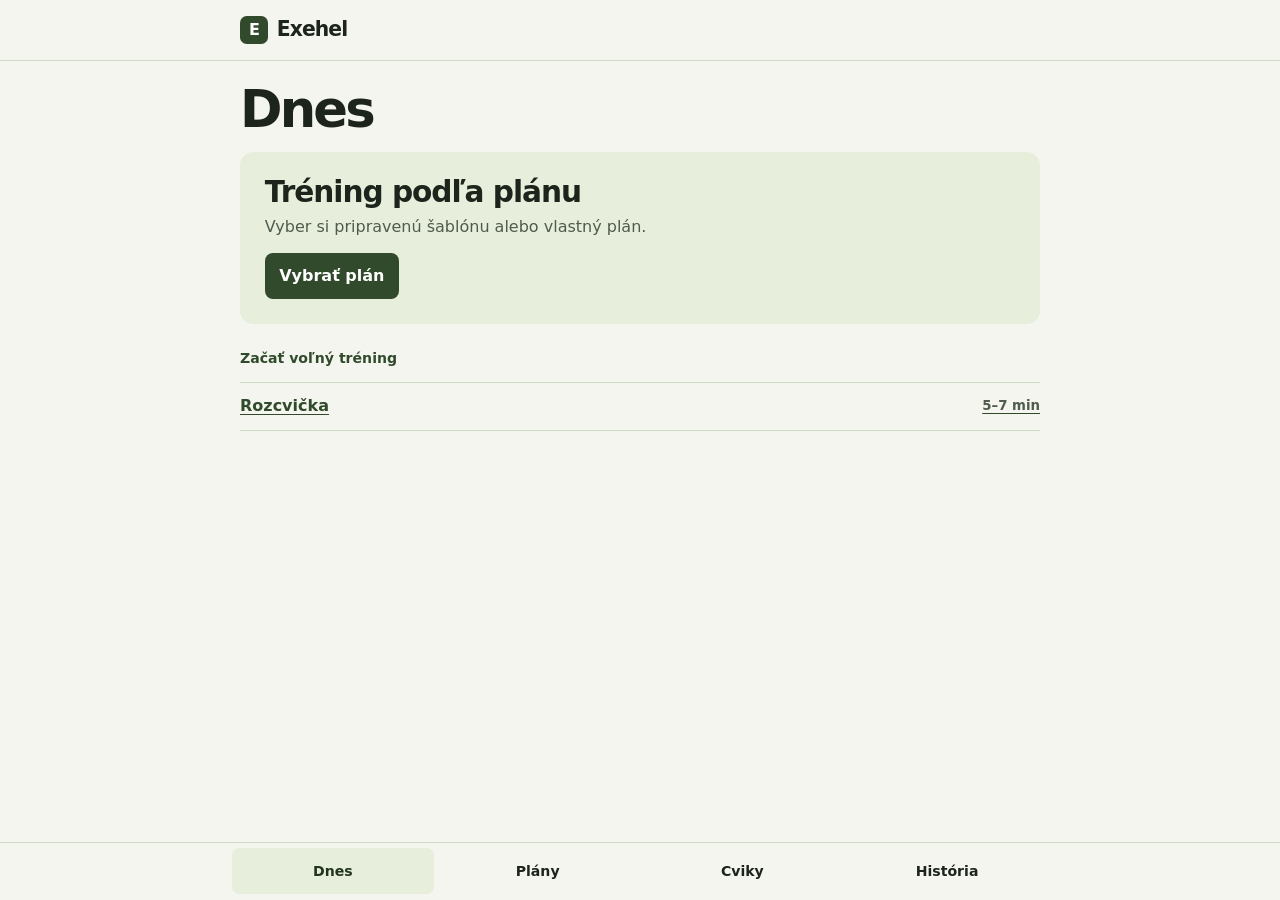
==== docs/index.html @ 3d86685c "Redesign warmup with selectable exercise variants" ====
<!doctype html>
<html lang="sk">
<head>
<meta charset="utf-8">
<meta http-equiv="Content-Security-Policy" content="default-src &#x27;none&#x27;; base-uri &#x27;none&#x27;; form-action &#x27;none&#x27;; img-src data:; media-src data:; script-src &#x27;sha256-I8ODw21V7Cf3kccakSkY90wQt1mW6rEczl30KKT18T4=&#x27; &#x27;sha256-n6APAeqYK+PyhTZ6rMZQPQ3SrpcIOqOU7UXpPgkw7BE=&#x27; &#x27;sha256-YQHqwyTaPHBB4xuui9N/scgafS0gAQ0n5Sro+1twZCI=&#x27; &#x27;sha256-tnyIOnfJVn3HcSndOS5UZ4rxxpkQ23i5kV0CmSIzg5c=&#x27; &#x27;sha256-GSwficxEYdecwSrx6EKMpEwVAzMRqA+Bx1HsVSVFQ0E=&#x27; &#x27;sha256-DJ9Im1j7xgs9xK4YlcF7zINe1tu5tLMgllcOGP9yXUU=&#x27; &#x27;sha256-WAZtFWFZhB6uyJf/o/fSwFFN0x+EKeUNziusI07Yzp8=&#x27; &#x27;sha256-PCh8t/evjcOJrsLvlrtMeLpdB79HrmJKo+aXKHSUGfE=&#x27; &#x27;sha256-FeQeOr4lUboqjRN6/4Q3Y/w4t2GrFqwN4sVy4Pz1ugs=&#x27; &#x27;sha256-8a+pFa/kS2QcZb37itsDBovOL7M8gsClYuL5OIebeJQ=&#x27; &#x27;sha256-e0szR/JC1B3oZ04Z+Oelj0qr0JRb9OpF3aCieiKgQvQ=&#x27;; style-src &#x27;sha256-ZmPjqoJ08YBMKz1U8PdhS9leP31Znw3+tjioMIdV/c0=&#x27;">
<meta name="referrer" content="no-referrer">
<meta name="viewport" content="width=device-width, initial-scale=1">
<meta name="theme-color" content="#f3f5ee">
<title>Exehel · silový tréning</title>
<style>
:root{color-scheme:light;--ink:#152e31;--muted:#475e61;--paper:#f1f5f3;--line:#cfded9;--teal:#006c57;--dark:#102b2c;--white:#fff}
*{box-sizing:border-box}
html{scroll-padding-top:5rem}
body{margin:0;background:var(--paper);color:var(--ink);font:16px/1.55 system-ui,sans-serif;overflow-wrap:break-word}
a{color:var(--teal);text-underline-offset:.2em}
a:focus-visible,summary:focus-visible{outline:3px solid #187dde;outline-offset:3px}
header{background:var(--dark);color:#effaf5;padding:clamp(2.2rem,6vw,4.5rem) 1rem 2.2rem}
header div,main,.nav-inner{max-width:56rem;margin:auto}
header p{max-width:39rem;margin-bottom:0;color:#d0e7e1}
.place{display:inline-block;color:#a8e8d4;font-size:.83rem;font-weight:750;letter-spacing:.08em;text-transform:uppercase}
h1,h2,h3,p{margin-top:0}
h1{max-width:42rem;margin:.32rem 0 .7rem;font-size:clamp(2.2rem,7.7vw,4rem);line-height:1.02;letter-spacing:-.055em}
h2{font-size:clamp(1.56rem,4.5vw,2.15rem);line-height:1.13;letter-spacing:-.035em;margin-bottom:.7rem}
h3{font-size:1.12rem;line-height:1.25;margin-bottom:.45rem}
nav{position:sticky;top:0;z-index:1;background:var(--white);border-bottom:1px solid var(--line)}
.nav-inner{display:flex;overflow-x:auto;padding:0 .5rem}
nav a{flex:0 0 auto;padding:.72rem .6rem;min-height:44px;color:var(--ink);font-size:.83rem;font-weight:750;text-decoration:none}
nav a:hover{background:#e4f3ed}
main{padding:1.25rem 1rem 3rem}
section{margin-bottom:1.65rem}
.box,.session,details.card{background:var(--white);border:1px solid var(--line);border-radius:1rem}
.box,.session{padding:clamp(.9rem,3vw,1.4rem)}
.box p:last-child,.session p:last-child{margin-bottom:0}
.grid{display:grid;gap:.8rem}
.week{max-width:41rem}
.week p{margin-bottom:.45rem}
.subtle{color:var(--muted);font-size:.92rem}
.note{padding:.85rem 1rem;background:#e0f0e9;border-radius:.75rem;margin:.75rem 0}
.progress-box{margin-top:.8rem}
.warning{background:#fff4e5}
.session{border-top:4px solid #81b9a8}
.session h3{font-size:1.25rem}
.moves{list-style:none;margin:.65rem 0;padding:0}
.moves li{display:flex;align-items:center;justify-content:space-between;gap:.5rem;border-top:1px solid var(--line)}
.moves a{display:block;min-height:44px;padding:.6rem 0;font-weight:680;line-height:1.24}
.reps{white-space:nowrap;font-size:.83rem;font-variant-numeric:tabular-nums;color:var(--muted)}
.labels{display:grid;grid-template-columns:1fr 1fr;text-align:center;gap:.45rem;color:var(--muted);font-size:.83rem;font-weight:650;padding:.35rem 0 0}
details.card{margin:.55rem 0;scroll-margin-top:.3rem}
details.card:target{border-color:var(--teal);box-shadow:0 0 0 2px #83c7b3}
summary{min-height:54px;padding:.75rem 2.15rem .75rem .95rem;font-weight:750;cursor:pointer;list-style:none;position:relative}
summary::-webkit-details-marker{display:none}
summary::after{content:"+";position:absolute;right:.95rem;top:.75rem;color:var(--teal);font-size:1.3rem;line-height:1}
details[open]>summary::after{content:"−"}
summary span{display:block;font-weight:500;color:var(--muted);font-size:.84rem;margin-top:.1rem}
.inside{padding:0 .95rem .95rem}
figure{max-width:34rem;margin:0 0 .8rem}
figure img{display:block;width:100%;height:auto;border-radius:.65rem}
.exercise-demo{max-width:34rem}
.demo-actions{display:grid;grid-template-columns:repeat(2,minmax(0,1fr));align-items:stretch;gap:.55rem;margin:.65rem 0}
.demo-actions .demo-toggle,.demo-actions .demo-source{display:flex;flex-direction:column;justify-content:center;align-items:center;text-align:center;min-height:52px;border:1px solid #afcfc5;border-radius:.65rem;color:var(--teal);background:#f0f9f5;padding:.5rem .35rem;font-size:.88rem;font-weight:750;line-height:1.2;text-decoration:none}
.demo-source small{font-size:.72rem;font-weight:550;color:var(--muted);margin-top:.18rem}
.demo-motion video{display:block;width:100%;height:auto;aspect-ratio:18 / 11;border-radius:.65rem;background:#ecf4f2}
.demo-caption{font-size:.88rem;color:var(--muted);margin-top:.4rem}
dl{margin:0}
dt{color:var(--ink);font-weight:750;margin-top:.65rem}
dd{margin:0;color:var(--muted)}
ol,ul{padding-left:1.3rem}
li+li{margin-top:.2rem}
.moves li+li{margin:0}
.sample{display:block;padding:.75rem;background:#e9f0ed;border-radius:.65rem;margin:.65rem 0;font-size:.88rem}
.sources{font-size:.93rem}
.back{display:inline-block;margin:.65rem 0 0;min-height:44px;padding:.5rem 0}
.group-menu{display:flex;flex-wrap:wrap;gap:.4rem;margin:.75rem 0 1rem}
.group-menu a,.chip{background:#e5f2ec;border:1px solid #bfdacf;border-radius:.6rem;padding:.44rem .65rem;text-decoration:none;font-size:.88rem}
.group-menu a{min-height:44px;display:flex;align-items:center}
.category{margin:1.2rem 0}
.category h3{margin-bottom:.35rem}
summary .last{color:var(--teal);font-size:.82rem}
.tools{display:flex;flex-wrap:wrap;gap:.5rem;align-items:end}
button,input,select{font:inherit;min-height:44px;border:1px solid #a8c6bc;border-radius:.55rem}
button,.upload{background:#e7f3ee;color:var(--ink);padding:.44rem .65rem;font-size:.88rem;font-weight:700;cursor:pointer}
input,select{width:100%;min-width:0;background:#fff;color:var(--ink);padding:.36rem .55rem}
button:focus-visible,input:focus-visible,select:focus-visible{outline:3px solid #187dde;outline-offset:2px}
.field{display:block;font-weight:680;font-size:.88rem}
.field input{display:block;margin-top:.2rem;font-weight:400}
.day{min-width:min(11rem,100%)}
.track{border-top:1px solid var(--line);margin-top:.95rem;padding-top:.75rem}
.track>summary{padding:.45rem 2rem .45rem 0;font-size:.9rem}
.manual-entry{padding:.45rem 0}
.track .tools,.track .edit-date{margin-top:.4rem}
.save{background:var(--teal);color:#fff;border-color:var(--teal)}
.log-output{margin:.45rem 0}
.recent{list-style:none;margin:.5rem 0;padding:0}
.recent li{display:flex;align-items:baseline;justify-content:space-between;gap:.6rem;border-top:1px solid var(--line)}
.recent a{display:block;padding:.48rem 0;min-height:44px}
.recent time{white-space:nowrap;font-size:.83rem;color:var(--muted)}
.live-control{margin:-.15rem 0 .7rem}
.exercise-commands{display:grid;gap:.45rem}
.exercise-commands>.start-exercise,.exercise-commands>.log-set-link{display:flex;align-items:center;justify-content:center;min-height:48px;border-radius:.65rem;padding:.5rem .75rem;font-size:.94rem;font-weight:750;text-decoration:none}
.exercise-utilities{display:flex;flex-wrap:wrap;align-items:center;gap:.42rem}
.exercise-utilities:not(:has(> :not([hidden]))){display:none}
.exercise-utilities:has(> :not([hidden])){margin-top:.05rem}
.exercise-utilities button{min-height:44px;padding:.45rem .6rem}
.exercise-utilities output{margin-left:auto}
.muscle-names,.exercise-feedback{margin:.4rem 0 .7rem;font-size:.9rem}
.muscle-map{margin:.8rem 0;border:1px solid var(--line);border-radius:.75rem;background:#f7faf9}
.muscle-map>summary{padding:.65rem 2rem .65rem .8rem}
.muscle-map figure,.muscle-map>p{margin:.35rem .75rem .65rem}
.map-key{display:inline-block;padding:.1rem .38rem;margin-right:.2rem;border-radius:.35rem;font-size:.82rem}
.main-key{color:#fff;background:#007597}
.support-key{color:#153f50;background:#9dd6e6}
.map-note{font-size:.82rem}
.english-name{font-size:.9em;font-weight:650;color:var(--muted)}
.priority{display:inline-block;vertical-align:baseline;border-radius:99px;padding:.12rem .48rem;font-size:.76rem;font-weight:750;margin:.1rem .2rem .12rem 0}
.priority.base{color:#075d47;background:#d9f0e5}
.priority.alternative{color:#214675;background:#e2eaf7}
.priority.accessory{color:#634822;background:#f4eadb}
.checkpoints{margin:.95rem 0;padding:.8rem;background:#e8f2ee;border-radius:.75rem}
.checkpoints p{margin:0 0 .4rem}
.checkpoints ul{list-style:none;margin:0;padding:0}
.checkpoints li{padding:.4rem 0}
.checkpoints li+li{margin:0;border-top:1px solid #c9ddd4}
.checkpoints li strong{display:block}
.workout-panel{border-top:4px solid #4f9f89}
.workout-clock,.exercise-clock{font-weight:750;font-variant-numeric:tabular-nums;align-self:center}
.workout-controls,.archive-field{margin:.65rem 0}
.archive-field select{margin-top:.2rem}
.muscle-line{padding:.34rem 0;border-top:1px solid var(--line)}
.muscle-line strong{display:block}
.muscle-line span,.work-time{color:var(--muted);font-size:.85rem}
.work-items{margin:.6rem 0}
.workout-picker{display:grid;grid-template-columns:minmax(0,1fr) auto;align-items:end;gap:.55rem}
.workout-picker select option{color:var(--ink)}
.workout-running{padding:.8rem;background:#e8f4ee;border:1px solid #bbdacf;border-radius:.8rem;margin:.7rem 0}
.workout-running>p{display:flex;align-items:baseline;justify-content:space-between;gap:.6rem;margin:0 0 .65rem}
.workout-running .tools{margin-top:.5rem}
.set-sheet{display:grid;grid-template-columns:2.6rem minmax(0,1fr) minmax(0,1fr) 2.75rem;gap:.45rem;align-items:center}
.set-sheet-head{font-size:.85rem;font-weight:730;margin:.45rem 0 .25rem}
.set-sheet-group{margin:.35rem 0}
.set-side-select{grid-column:2 / 4}
.remove-set-row{background:transparent;border-color:transparent;color:var(--muted);font-size:1.2rem;padding:0}
.set-log-actions{display:flex;gap:.4rem;flex-wrap:wrap}
.set-log-actions .text-button{background:#edf7f2;border:1px solid #c4ded2;text-decoration:none;padding:.4rem .6rem}
.workout-running #finish-running{width:100%;min-height:48px}
.set-hint{display:block;margin:.35rem 0;color:var(--muted);font-size:.82rem}
.work-items>li{padding:.4rem 0}
.saved-set-summary{margin:.2rem 0;color:var(--ink);font-size:.9rem}
.text-button{background:transparent;border-color:transparent;color:var(--teal);text-decoration:underline;padding-inline:.35rem}
.log-set-link{font-size:.9rem}
.set-log-slot{scroll-margin-top:.6rem}
.set-log-result{padding:.7rem .85rem;background:#e8f4ee;border-radius:.7rem;margin:.55rem 0}
.set-log-result p{margin:0 0 .35rem}
dialog{width:min(31rem,calc(100% - 2rem));max-height:85dvh;border:1px solid #cdb999;border-radius:1rem;padding:1.15rem;color:var(--ink);background:#fff9ed}
dialog::backdrop{background:#12252799}
dialog p:last-of-type{margin-bottom:.85rem}
.coverage-surface figure{margin:.4rem auto .6rem}
.coverage-surface canvas{display:block;width:100%;height:auto;border-radius:.7rem;background:#eef3f1}
.coverage-legend{display:flex;flex-wrap:wrap;gap:.3rem .65rem;margin:.4rem 0 .6rem;font-size:.83rem}
.coverage-legend span{display:inline-flex;align-items:center;gap:.26rem}
.coverage-legend i{width:.82rem;height:.82rem;border-radius:.23rem;background:#c9d6d4}
.coverage-legend .cover-main{background:#007597}
.coverage-legend .cover-support{background:#9dd6e6}
.coverage-legend .cover-pending{background:transparent;border:2px solid #ad5f10}
.coverage-parts{display:flex;flex-wrap:wrap;gap:.28rem;margin:.4rem 0 .6rem}
.coverage-parts a{display:inline-flex;align-items:center;min-height:38px;font-size:.82rem;padding:.25rem .46rem;text-decoration:none;background:#edf1f0;border-radius:.36rem;color:var(--ink)}
.coverage-parts a[data-state=main]{background:#007597;color:white}
.coverage-parts a[data-state=secondary]{background:#b1dfeb}
.history-checks{max-height:15rem;overflow:auto;padding:.25rem 0}
.history-checks label{display:flex;align-items:center;gap:.65rem;min-height:44px;border-bottom:1px solid var(--line);padding:.35rem 0}
.history-checks input{width:1.15rem;height:1.15rem;min-height:0;flex:none}
.history-shortcuts button[aria-pressed=true]{background:var(--teal);color:white}
.history-equipment{display:flex;align-items:center;gap:.55rem;min-height:44px}
.history-equipment input{width:1.15rem;height:1.15rem;min-height:0;flex:none}
.history-coverage{margin-top:.85rem}
.history-coverage figure{max-width:22rem}
.history-recommendation{padding:.45rem .72rem;margin:.45rem 0;background:#f1f8f5;border-radius:.6rem}
.history-recommendation summary{padding:.7rem 1.5rem .7rem 0}
.history-recommendation small{display:block;color:var(--muted)}
.coverage-missing summary{padding:.55rem 2rem .55rem 0;min-height:44px;font-size:.88rem}
.coverage-missing p{margin:.3rem 0 .45rem;font-size:.84rem;color:var(--muted)}
#coverage-dialog{background:#f7faf9;border-color:#bad3cc;padding:.8rem;overscroll-behavior:contain}
.coverage-dialog-head{display:flex;align-items:center;justify-content:space-between;gap:.6rem;margin-bottom:.65rem}
.coverage-dialog-head h2{font-size:1.24rem;margin:0}
.coverage-dialog-head form{margin:0}
html{scroll-padding-bottom:5.25rem}
main{padding-bottom:5.6rem}
.live-map-dock{position:fixed;right:max(.55rem,env(safe-area-inset-right));bottom:max(.55rem,env(safe-area-inset-bottom));z-index:4;display:flex;gap:.46rem;align-items:center;text-align:left;padding:.28rem .55rem .28rem .28rem;background:#fff;box-shadow:0 3px 16px #102b2c26;border:1px solid #a9cbc0;border-radius:.75rem}
.live-map-dock canvas{width:56px;height:auto;display:block;border-radius:.4rem}
.live-map-dock strong,.live-map-dock small{display:block;line-height:1.25}
.live-map-dock small{color:var(--muted);font-weight:600;margin-top:.1rem}
.plan-library{display:grid;gap:.55rem}
.plan-library .field select,.plan-filter select{display:block;margin-top:.2rem}
.plan-library .tools,.plan-editor .tools{margin-top:.5rem}
.plan-editor{margin-top:.75rem}
.plan-filter{display:grid;grid-template-columns:minmax(0,1.2fr) minmax(0,1fr);gap:.5rem}
.plan-picks,.plan-items,.plan-queue{list-style:none;padding:0;margin:.55rem 0}
.plan-picks li,.plan-queue li{display:flex;justify-content:space-between;align-items:center;gap:.52rem;border-top:1px solid var(--line);padding:.35rem 0}
.plan-picks small,.plan-queue small{display:block;color:var(--muted);font-size:.82rem}
.plan-picks button{flex:0 0 auto}
.plan-items li{padding:.45rem .55rem;margin:.4rem 0;background:#eef6f2;border-radius:.55rem}
.plan-item-tools{display:flex;gap:.32rem;align-items:center;flex-wrap:wrap;margin-top:.32rem}
.plan-item-tools .field{flex:0 0 4.2rem}
.plan-item-tools .plan-item-reps{flex:1 1 6.5rem}
.plan-item-tools button{align-self:flex-end;min-width:40px}
.plan-item-buttons{display:flex;gap:.32rem}
.plan-validation{border-top:1px solid var(--line);margin-top:.8rem;padding-top:.65rem}
.plan-validation figure{max-width:21rem}
.plan-validation ul{margin:.45rem 0}
.plan-workout{padding:.8rem;background:#e8f4ee;border-radius:.7rem;margin:.65rem 0}
.plan-workout h3{margin-bottom:.4rem}
.plan-workout .plan-queue li{border-color:#bdd7ce}
.planned-dose{margin:.35rem 0 .6rem}
[hidden]{display:none!important}
@media(max-width:520px){.workout-picker{grid-template-columns:minmax(0,1fr)}.workout-picker button{min-height:48px}.set-log-actions .text-button{flex:1}}
@media(max-width:520px){.plan-item-tools{display:grid;grid-template-columns:minmax(0,1fr) minmax(0,1.65fr)}.plan-item-buttons{grid-column:1/-1}}
@media(max-width:440px){.nav-inner{padding-inline:.15rem}.nav-inner a{flex-grow:1;text-align:center;padding-inline:.28rem;font-size:.75rem}}
@media(min-width:720px){.two{grid-template-columns:1fr 1fr}.three{grid-template-columns:repeat(3,1fr)}.nav-inner a{padding-inline:1rem}.live-map-dock canvas{width:76px}}
@media print{nav,.back,.live-map-dock{display:none}header{color:var(--ink);background:#fff;padding:0 1rem}header p,.place{color:var(--ink)}details{break-inside:avoid}details>.inside{display:block;content-visibility:visible}}
:root{--ink:#1c241b;--muted:#4f5b4c;--paper:#f3f5ee;--line:#cfd9c8;--teal:#314a2b;--dark:#22341f;--wash:#e7eedc}
main{max-width:52rem;padding-bottom:calc(6rem + env(safe-area-inset-bottom))}
main h1{font-size:clamp(2rem,6vw,3.2rem);max-width:none;margin:.15rem 0 1rem;overflow-wrap:anywhere}
main h2{font-size:clamp(1.35rem,4.5vw,1.85rem)}
.app-header{position:sticky;top:0;z-index:3;padding:0;background:var(--paper);color:var(--ink);border-bottom:1px solid var(--line)}
.app-header .app-bar{display:flex;gap:.6rem;align-items:center;max-width:52rem;padding:.45rem 1rem;min-height:60px}
.app-bar>a{min-height:44px;display:inline-flex;align-items:center;font-weight:750;text-decoration:none}
.app-bar .wordmark{margin-right:auto;color:var(--ink);font-size:1.27rem;letter-spacing:-.045em;gap:.55rem}
.wordmark span{display:grid;place-items:center;width:1.75rem;height:1.75rem;background:var(--teal);color:var(--white);border-radius:.42rem;font-size:1rem}
.app-bar .live-map-dock{position:static;padding:.23rem .5rem;box-shadow:none;border-color:var(--line);background:var(--wash);font-size:.88rem}
.app-bar .live-map-dock canvas{width:31px}
.app-nav{position:fixed;inset:auto 0 0;z-index:3;border-top:1px solid var(--line);border-bottom:0;background:var(--paper);padding-bottom:env(safe-area-inset-bottom)}
.app-nav .nav-inner{display:grid;grid-template-columns:repeat(4,minmax(0,1fr));max-width:52rem;padding:.35rem .5rem;gap:.18rem;overflow:visible}
.app-nav a{display:grid;place-items:center;text-align:center;min-height:46px;padding:.4rem .15rem;border-radius:.45rem;font-size:.88rem}
.app-nav a[aria-current=page]{background:var(--wash);color:var(--dark)}
.start-feature{background:var(--wash);border-radius:.85rem;padding:clamp(1rem,4vw,1.55rem);margin-bottom:.7rem}
.start-feature h2{margin-bottom:.35rem}
.start-feature p{color:var(--muted);margin-bottom:.8rem}
.action-link{display:inline-flex;align-items:center;min-height:46px;border-radius:.5rem;padding:.5rem .9rem;text-decoration:none;font-weight:750}
.start-links{margin:0 0 .85rem}
.start-links>a,.start-links>button{display:flex;width:100%;align-items:center;gap:.5rem;min-height:48px;text-align:left;padding:.45rem 0;border:0;border-radius:0;border-bottom:1px solid var(--line);background:transparent;color:var(--teal);font-weight:680}
.start-links small{margin-left:auto;color:var(--muted)}
.workout-panel{margin-top:.75rem}
.app-ready #teraz:not([data-active]) .workout-panel{display:none}
.workout-panel #free-workout-status{font-weight:750}
#workout-active a{display:inline-flex;align-items:center;min-height:44px;font-weight:750}
.catalog-back{display:inline-flex;align-items:center;min-height:44px;margin-bottom:.35rem}
.app-ready #cviky:not(.exercise-view) .catalog-back{display:none}
.exercise-view #catalog-title,.exercise-view .filter-note,.exercise-view .group-links,.exercise-view .category>h3,.exercise-view .card:not(.view-exercise),.exercise-view #empty-search{display:none}
.app-ready #cviky:not(.exercise-view) .card[open]>.inside{display:none}
.app-ready #cviky:not(.exercise-view) .card>summary::after{content:'›'}
.app-ready #cviky:not(.exercise-view) .card{margin:0;border:0;border-top:1px solid var(--line);border-radius:0;background:transparent;box-shadow:none}
.app-ready #cviky:not(.exercise-view) .card>summary{padding-left:0}
.exercise-view .view-exercise{margin:0;border:0;box-shadow:none;border-radius:.8rem}
.exercise-view .view-exercise>summary{cursor:default;padding:1rem}
.exercise-view .view-exercise>summary::after{content:none}
.exercise-view .view-exercise .exercise-name{display:block;font-size:clamp(1.52rem,6vw,2.12rem);line-height:1.12;letter-spacing:-.035em}
.exercise-view .view-exercise .english-name{display:block;margin:.28rem 0;letter-spacing:0;font-size:.62em}
.exercise-view .view-exercise:has(#inline-set-panel) .exercise-demo{margin-top:.85rem}
.exercise-view .inside{padding:0 1rem 1rem}
.exercise-setup{margin:.45rem 0 0;color:var(--muted)}
.exercise-technique-link{display:inline-flex;align-items:center;min-height:44px}
.exercise-view .workout-running{background:transparent;border:0;border-block:1px solid var(--line);border-radius:0;padding:.85rem 0;margin:0}
.exercise-view .set-sheet input{font-variant-numeric:tabular-nums}
.workout-running #finish-running{width:100%}
.workout-running .set-log-actions{align-items:center;gap:.3rem .8rem}
.workout-running .set-log-actions .text-button{flex:0 0 auto;padding:.4rem 0;border:0;background:transparent;text-decoration:underline}
.history-workout{display:flex;align-items:center;justify-content:space-between;gap:.6rem;width:100%;border:0;border-bottom:1px solid var(--line);border-radius:0;background:transparent;text-align:left}
.history-workout small{color:var(--muted)}
.history-workout-list{list-style:none;padding:0;margin:0 0 1.5rem}
#history-workout-detail{margin-bottom:1rem}
.performance-data{list-style:none;margin:0;padding:0}
.performance-data li{border-top:1px solid var(--line);padding:.55rem 0}
.performance-data li div{display:flex;justify-content:space-between;gap:.5rem}
.performance-data progress{width:100%;height:.65rem;accent-color:var(--teal)}
.coverage-surface .interactive-map{cursor:crosshair}
.muscle-picker{margin:.65rem 0;padding:.65rem 0;border-top:1px solid var(--line)}
.muscle-picker .field{min-width:0}
.muscle-picker p:empty,.muscle-picker ul:empty{display:none}
.muscle-picker ul{display:flex;flex-wrap:wrap;gap:.25rem .85rem;list-style:none;padding:0;margin:0}
.muscle-picker a{display:inline-flex;align-items:center;min-height:44px}
#rozc{max-width:37rem}
.warmup-back{display:inline-flex;align-items:center;gap:.45rem;min-height:44px;font-weight:650;text-decoration:none}
#rozc h1{margin:.25rem 0 .5rem;letter-spacing:-.035em}
.warmup-intro{margin:0 0 1.35rem;color:var(--muted)}
.warmup-intro strong{display:block;color:var(--ink);font-size:.94rem}
.warmup-intro span{display:block;margin-top:.2rem}
.warmup-steps{padding:0;margin:0;list-style:none;border-top:1px solid var(--line)}
.warmup-steps>li{border-bottom:1px solid var(--line)}
.warmup-row{display:flex;align-items:center;justify-content:space-between;gap:.7rem;width:100%;padding:.58rem 0;min-height:60px;text-align:left;background:transparent;border:0;border-radius:0;color:var(--ink)}
.warmup-row strong,.warmup-row small{display:block}
.warmup-row strong{font-size:1rem;line-height:1.25}
.warmup-row small{margin-top:.12rem;color:var(--muted);font-size:.82rem;font-weight:500;line-height:1.32}
.warmup-edit{flex:none;color:var(--teal);font-size:.83rem;font-weight:700;text-decoration:underline;text-underline-offset:.22em}
.warmup-options{margin:0 0 .7rem;padding:.75rem;background:var(--wash);border-radius:.65rem}
.warmup-options fieldset{min-width:0;border:0;padding:0;margin:0}
.warmup-options legend{padding:0;margin-bottom:.32rem;font-weight:730}
#warmup-choices label{display:flex;align-items:center;gap:.65rem;min-height:44px;padding:.38rem 0;border-bottom:1px solid var(--line);line-height:1.3}
#warmup-choices label:last-child{border-bottom:0}
#warmup-choices input{width:1.15rem;height:1.15rem;min-height:0;flex:none;accent-color:var(--teal)}
#warmup-choices small{display:block;margin-top:.08rem;color:var(--muted)}
#warmup-guide p{margin:.65rem 0 .4rem}
.warmup-demo .demo-actions{margin:0}
.warmup-demo .demo-actions a{background:transparent}
.warmup-note{margin:1rem 0 .7rem;color:var(--muted);font-size:.87rem}
.sr-only{position:absolute;width:1px;height:1px;padding:0;margin:-1px;overflow:hidden;clip-path:inset(50%);white-space:nowrap}
@media print{.app-ready main>section[hidden]{display:block!important}}

</style>
</head>
<body>
<header class="app-header">
  <div class="app-bar">
    <a href="#teraz" class="wordmark"><span aria-hidden="true">E</span> Exehel</a>
    <a id="resume-workout" href="#teraz" hidden>Tréning</a>
    <button id="live-map-dock" class="live-map-dock" type="button" aria-haspopup="dialog" aria-label="Živá mapa svalov" hidden>
      <canvas id="live-map-dock-canvas" width="144" height="126" aria-hidden="true"></canvas>
      <span><strong>Svaly</strong><small id="live-map-dock-status" class="sr-only"></small></span>
    </button>
  </div>
</header>
<nav class="app-nav" aria-label="Hlavné sekcie"><div class="nav-inner">
  <a href="#teraz" aria-current="page">Dnes</a><a href="#planovac">Plány</a><a href="#cviky">Cviky</a><a href="#dennik">História</a>
</div></nav>
<main>
<section id="teraz">
  <h1>Dnes</h1>
  <div id="workout-start-panel">
    <div class="start-feature">
      <h2>Tréning podľa plánu</h2>
      <p>Vyber si pripravenú šablónu alebo vlastný plán.</p>
      <a class="action-link save" href="#planovac">Vybrať plán</a>
    </div>
    <div class="start-links">
      <button type="button" id="start-free-workout">Začať voľný tréning</button>
      <a href="#rozc">Rozcvička <small>5–7 min</small></a>
    </div>
  </div>
  <div class="box workout-panel">
    <p id="free-workout-status" hidden>Voľný tréning</p>
    <div id="workout-picker" class="workout-picker">
      <label class="field" for="workout-pick">Cvik <select id="workout-pick"><option value="">Vyber cvik</option></select></label>
      <button id="start-picked" class="save" type="button">Začať cvik</button>
    </div>
    <div class="tools workout-controls">
      <button id="finish-workout" type="button" hidden>Ukončiť tréning</button>
      <a href="#cviky">Vybrať v katalógu</a>
    </div>
    <p id="workout-status" role="status" class="subtle" hidden></p>
    <p id="workout-active" hidden>Prebieha · <a id="workout-active-link"></a> <output class="workout-clock" aria-live="off" aria-label="Trvanie cviku"></output></p>
    <div id="plan-execution" class="plan-workout" hidden>
      <h3 id="plan-execution-name"></h3>
      <p id="plan-execution-status" class="subtle"></p>
      <button id="start-next-plan" class="save" type="button">Začať ďalší cvik</button>
      <ol id="plan-execution-list" class="plan-queue"></ol>
    </div>
    <div id="set-panel-parking" hidden>
      <div id="inline-set-panel" class="workout-running">
      <h3>Dnešné série</h3>
      <p id="planned-set-dose" class="planned-dose subtle" hidden></p>
      <form id="record-set" novalidate>
        <div class="set-log-actions">
          <button id="use-last-sets" type="button" hidden>Použiť minulé</button>
        </div>
        <p id="last-set-values" class="subtle" hidden></p>
        <div class="set-sheet set-sheet-head" aria-hidden="true"><span>Séria</span><span id="set-amount-label">Opakovania</span><span>Váha (kg)</span></div>
        <div id="set-sheet-rows" aria-label="Série tohto cviku"></div>
        <small id="set-weight-hint" class="set-hint"></small>
        <p class="set-hint">Riadky, ktoré necháš prázdne, sa preskočia.</p>
        <div class="tools"><button id="finish-running" class="save" type="button">Uložiť série a ukončiť cvik</button></div>
        <div class="set-log-actions">
          <button id="add-set-row" class="text-button" type="button">Pridať sériu</button>
          <button id="repeat-set-values" class="text-button" type="button" hidden>Skopírovať 1. sériu</button>
        </div>
        <p id="set-status" role="status" class="set-hint"></p>
      </form>
      </div>
    </div>
    <div id="live-map-host" hidden>
        <div id="live-map-view" class="coverage-surface">
          <p id="coverage-status" class="subtle" role="status"></p>
          <figure>
            <canvas id="coverage-canvas" width="480" height="420" role="img"
                    aria-label="Mapa zapojených svalov spredu a zozadu" aria-describedby="coverage-status"></canvas>
            <figcaption class="labels" aria-hidden="true"><span>Spredu</span><span>Zozadu</span></figcaption>
          </figure>
          <div class="coverage-legend" aria-label="Vysvetlenie farieb">
            <span><i class="cover-main" aria-hidden="true"></i>Hlavné</span>
            <span><i class="cover-support" aria-hidden="true"></i>Len pomocné</span>
            <span><i aria-hidden="true"></i>Bez záznamu</span>
            <span id="coverage-preview-key" hidden><i class="cover-pending" aria-hidden="true"></i>Práve cvičíš</span>
          </div>
          <div id="coverage-parts" class="coverage-parts" aria-label="Prehľad svalových skupín"></div>
          <details class="coverage-missing">
            <summary>Zatiaľ bez zapojenia</summary>
            <p id="coverage-missing-list"></p>
          </details>
          <p class="subtle map-note">Prehľad vychádza zo zapísaných cvikov. Sivá môže zostať, ak partiu cvičíš v iný deň.</p>
        </div>
    </div>
    <label class="field archive-field" id="workout-archive-field" hidden>Posledné ukončené tréningy <select id="workout-archive"></select></label>
    <div id="workout-overview" hidden>
      <h3 id="workout-overview-title">Odcvičené cviky</h3>
      <ol id="workout-exercises" class="work-items"></ol>
      <details>
        <summary>Prehľad svalov a prekrytia</summary>
        <div id="workout-muscles"></div>
      </details>
    </div>
  </div>
</section>
<section id="planovac">
  <h1>Plány</h1>
  <div class="grid two plan-library">
    <div class="box">
      <h3>Pripravené šablóny</h3>
      <label class="field">Šablóna <select id="plan-preset"></select></label>
      <p id="plan-preset-description" class="subtle"></p>
      <p class="subtle">Pri novom cviku začni jednou ľahkou pracovnou sériou.</p>
      <div class="tools"><button id="start-plan-preset" class="save" type="button">Spustiť šablónu</button><button id="load-plan-preset" type="button">Upraviť šablónu</button></div>
    </div>
    <div class="box">
      <h3>Moje uložené plány</h3>
      <label class="field">Uložený plán <select id="plan-saved"></select></label>
      <div class="tools">
        <button id="start-saved-plan" class="save" type="button" disabled>Spustiť plán</button>
        <button id="load-saved-plan" type="button">Otvoriť plán</button>
        <button id="new-plan-draft" type="button">Nový plán</button>
      </div>
    </div>
  </div>
  <div class="box plan-editor">
    <h3 id="plan-editor-title">Zostava tréningu</h3>
    <label class="field">Názov tréningu <input id="plan-name" maxlength="70" placeholder="Napr. Celé telo v pondelok"></label>
    <a id="plan-review-link" href="#plan-validation" hidden>Zobraziť svaly a upozornenia ↓</a>
    <ol id="plan-items" class="plan-items"></ol>
    <div class="plan-filter">
      <label class="field">Pridať cvik <input id="plan-search" type="search" placeholder="Názov cviku"></label>
      <label class="field">Partia <select id="plan-group"><option value="">Všetky partie</option></select></label>
    </div>
    <ul id="plan-picks" class="plan-picks"></ul>
    <div class="tools">
      <button id="save-plan" class="save" type="button">Uložiť plán</button>
      <button id="start-plan" type="button">Spustiť tento plán</button>
      <button id="duplicate-plan" type="button" hidden>Uložiť ako kópiu</button>
    </div>
    <p id="plan-status" class="subtle" role="status"></p>
    <div id="plan-validation" class="plan-validation coverage-surface" hidden>
      <h3>Svaly v pláne</h3>
      <p id="plan-validation-summary" class="subtle"></p>
      <figure>
        <canvas id="plan-muscle-canvas" width="480" height="420" role="img" aria-label="Plánované zapojenie svalov spredu a zozadu"></canvas>
        <figcaption class="labels" aria-hidden="true"><span>Spredu</span><span>Zozadu</span></figcaption>
      </figure>
      <div class="coverage-legend" aria-label="Vysvetlenie farieb">
        <span><i class="cover-main" aria-hidden="true"></i>Plánované priamo</span>
        <span><i class="cover-support" aria-hidden="true"></i>Len pomocne</span>
        <span><i aria-hidden="true"></i>Mimo plánu</span>
      </div>
      <div id="plan-coverage-parts" class="coverage-parts" aria-label="Plánované pokrytie svalových skupín"></div>
      <p id="plan-warnings-empty" class="subtle"></p>
      <ul id="plan-warnings"></ul>
      <details class="coverage-missing">
        <summary>Priame série podľa svalov</summary>
        <ul id="plan-direct-doses"></ul>
      </details>
      <p class="subtle">Upozornenia používajú orientačný prah troch cvikov alebo šiestich plánovaných priamych sérií na rovnaký hlavný sval v jednej návšteve. Pomocné svaly sa zobrazujú v mape. Porovnaj pokrytie aj medzi plánmi A a B.</p>
    </div>
  </div>
</section>
<section id="treningy">
  <h2>Ako si vyskladať tréning</h2>
  <div class="box">
    <p><strong>Pri dvoch návštevách</strong> začni napríklad v pondelok a vo štvrtok. Po <a href="#rozc">rozcvičke</a> si vyber 4–6 cvikov podľa toho, ktoré partie sa zotavili. <a href="#progres">Série a záťaž</a> pridávaj postupne.</p>
    <ol>
      <li>Jeden hlavný cvik na <a href="#quads">predné stehná</a>, napríklad leg press, goblet drep alebo vstávanie z lavičky.</li>
      <li>Jeden cvik na <a href="#posterior">zadok alebo zadné stehná</a>. Cez týždeň zaraď aspoň jeden variant zakopávania, ak ho máš k dispozícii.</li>
      <li>Jeden tlak na <a href="#pushes">hrudník</a> a jeden ťah na <a href="#pulls">chrbát</a>. Cez týždeň môžeš použiť vodorovný príťah aj hornú kladku.</li>
      <li>Podľa času a regenerácie jeden až dva doplnky na <a href="#shoulders">ramená</a>, <a href="#biceps-group">biceps</a>, <a href="#triceps-group">triceps</a>, <a href="#calves">lýtka</a> alebo <a href="#core">stred tela</a>.</li>
    </ol>
    <p>Keď ťa pri schodoch stále obmedzujú stehná, vyber napríklad tlak na hrudník, príťah a cvik na brucho. Pri unavenom hrudníku a tricepse môžeš dať nohy a chrbát. Pri výbere rátaj s presahom. Tlaky zaťažujú aj triceps a predné ramená, ťahy aj biceps.</p>
  </div>
  <div class="note"><strong>Variácie striedaj hlavne v doplnkoch.</strong> Na 3–4 týždne si nechaj aspoň dva hlavné cviky, ktoré vieš pravidelne zopakovať. Jednoduchšie zistíš, či si silnejší. Pri obsadenom stroji použi náhradu z rovnakej skupiny.</div>
  <p><a href="#planovac">Otvoriť hotové šablóny v Plánovači</a></p>
</section>
<section id="dennik">
  <h1>História</h1>
  <div class="start-links">
    <a href="#pokrytie">Porovnať pokrytie svalov</a>
    <a href="#vykony">Vývoj výkonu</a>
    <a href="#sprava-dat">Správa dát</a>
  </div>
  <div class="box">
    <div id="history-workouts"></div>
    <h2>Naposledy odcvičené</h2>
    <ul id="recent-items" class="recent" aria-label="Naposledy označené cviky"></ul>
  </div>
</section>
<section id="historia-trening">
  <a class="catalog-back" href="#dennik">← História</a>
  <h1 id="history-workout-title">Tréning</h1>
  <div class="box" id="history-workout-detail"></div>
  <button class="save" id="save-workout-template" type="button" hidden>Vytvoriť šablónu z tréningu</button>
  <p id="workout-template-status" role="status"></p>
</section>
<section id="vykony">
  <a class="catalog-back" href="#dennik">← História</a>
  <h1>Vývoj výkonu</h1>
  <div class="box">
    <label class="field">Cvik <select id="performance-exercise"></select></label>
    <p class="subtle" id="performance-caption"></p>
    <ol id="performance-data" class="performance-data"></ol>
  </div>
</section>
<section id="sprava-dat">
  <h1>Správa dát</h1>
  <div class="box">
    <div class="tools">
      <label class="field day">Dátum tréningu <input id="training-date" type="date"></label>
      <button id="export-sets" class="save" type="button">Export sérií CSV</button>
      <button id="export-log" type="button">Stiahnuť zálohu JSON</button>
      <button id="import-log" type="button">Načítať zálohu</button>
      <input id="backup-file" type="file" accept=".json,application/json" hidden>
    </div>
    <p id="journal-status" class="subtle log-output" role="status"></p>
    <p class="subtle">CSV má jeden riadok na zapísanú sériu a dá sa poslať na vyhodnotenie progresu. Záloha JSON uchová uložené plány, denník aj ukončené tréningy. Záznamy sa ukladajú do tohto prehliadača. Pred prenesením si tréning ukonči.</p>
  </div>
</section>
<section id="pokrytie">
  <h2>Pokrytie posledných tréningov</h2>
  <div class="box">
    <p>Vyber ukončené tréningy. Pod mapou nájdeš cviky, ktoré priamo cielia na svaly bez priameho cviku vo výbere.</p>
    <div class="tools history-shortcuts">
      <button id="history-last-two" type="button">Posledné 2</button>
      <button id="history-last-three" type="button">Posledné 3</button>
      <button id="history-last-month" type="button">28 dní</button>
    </div>
    <details id="history-choices">
      <summary>Vybrať jednotlivé tréningy</summary>
      <div id="history-checks" class="history-checks"></div>
    </details>
    <p id="history-coverage-status" class="subtle" role="status"></p>
    <div id="history-results" class="history-coverage coverage-surface" hidden>
      <p id="history-counts" class="subtle" role="status"></p>
      <figure><canvas id="history-muscle-canvas" width="480" height="420" role="img" aria-label="Mapa svalov z vybraných ukončených tréningov"></canvas>
        <figcaption class="labels" aria-hidden="true"><span>Spredu</span><span>Zozadu</span></figcaption>
      </figure>
      <div class="coverage-legend">
        <span><i class="cover-main" aria-hidden="true"></i>Priamo</span>
        <span><i class="cover-support" aria-hidden="true"></i>Len pomocne</span>
        <span><i aria-hidden="true"></i>Bez záznamu</span>
      </div>
      <h3>Čo môžeš doplniť</h3>
      <label class="history-equipment"><input id="history-bodyweight" type="checkbox"> Len návrhy bez tréningového náradia</label>
      <div id="history-recommendations"></div>
      <details class="coverage-missing">
        <summary>Všetky sledované svaly bez zapojenia</summary>
        <p id="history-missing-list"></p>
      </details>
    <p class="subtle">Mapa ukazuje zapojenie podľa zapísaných cvikov. Staršie návštevy sa započítajú aj bez rozpísaných sérií. Tento prehľad pomáha pri výbere cvikov podľa toho, čo si odcvičil.</p>
    </div>
  </div>
</section>
<section id="cviky">
  <a class="catalog-back" id="catalog-back" href="#cviky">← Všetky cviky</a>
  <div id="catalog-title">
  <h1>Cviky</h1>
  <p class="subtle"><strong>Základ</strong> je prvá voľba v danej svalovej skupine. <strong>Alternatívu</strong> zvoľ podľa vybavenia a istoty v pohybe. <strong>Doplnok</strong> pridaj podľa toho, ktorú partiu chceš precvičiť viac. Cviky sú zoradené podľa priority.</p>
  <label class="field">Nájdi cvik alebo partiu <input id="exercise-search" type="search" placeholder="Napr. kladka, hrudník, lýtka"></label>
  </div>
  <div class="group-menu" aria-label="Svalové partie"><a href="#quads">Predné stehná</a><a href="#posterior">Zadok a zadné stehná</a><a href="#calves">Lýtka a predkolenie</a><a href="#pushes">Hrudník</a><a href="#pulls">Chrbát</a><a href="#shoulders">Ramená</a><a href="#biceps-group">Biceps</a><a href="#triceps-group">Triceps</a><a href="#core">Brucho a stred tela</a></div>
  <p id="empty-search" hidden>Taký cvik sa nenašiel. Skús kratší názov alebo partiu.</p>
  <section class="category" id="quads" data-group="Predné stehná"><h3>Predné stehná</h3><details class="card" id="press" data-equipment="equipment" data-main="quad gmax" data-secondary="add ham" data-aliases="Tlak na nohy Leg Press" data-set-unit="reps" data-per-side="no" data-load-basis="machine" data-prescription="8–12">
      <summary><strong class="exercise-name">Tlak na nohy <small class="english-name" lang="en">(Leg Press)</small></strong><span class="exercise-subtitle"><small class="priority base">Základ</small> predné stehná a zadok</span><span class="last" hidden></span></summary>
      <div class="inside">
        <p><strong>8–12</strong> <span class="subtle">· jedna pracovná séria</span></p>
        <div class="live-control">
          <div class="exercise-commands">
            <button class="start-exercise save" type="button">Začať cvik</button>
            <a class="log-set-link save" href="#press-log" hidden>Zapísať série ↓</a>
            <div class="exercise-utilities">
              <button class="discard-exercise" type="button" hidden>Zrušiť meranie</button>
              <output class="exercise-clock" hidden aria-live="off" aria-label="Trvanie cviku"></output>
            </div>
          </div>
          <p class="exercise-feedback subtle" role="status" hidden></p>
        </div>
        <p class="exercise-setup">Sadni si zadkom k opierke a polož celé chodidlá približne na šírku ramien do stredu plošiny. Špičky môžu mierne smerovať von. Nastav sedadlo tak, aby si v dolnej polohe udržal panvu aj chrbát opreté. Pri šikmom modeli s kotúčmi si pred prvou sériou daj ukázať dorazy a bezpečnostné západky.</p>
        <a class="exercise-technique-link" href="#press-technique">Ukážka a technika ↓</a>
        <div class="set-log-slot" id="press-log">
          <div class="set-log-result" hidden>
            <p role="status" class="set-log-result-text"></p>
            <button type="button" class="save next-planned-exercise" hidden>Začať ďalší podľa plánu</button>
            <a href="#cviky">Vybrať ďalší cvik</a>
          </div>
        </div>
        <div id="press-technique" class="exercise-demo">
          <div class="demo-actions">
            <button class="demo-toggle" type="button" aria-expanded="false" aria-controls="press-video">Prehrať ukážku</button>
            <a class="demo-source" href="https://www.nasm.org/resource-center/exercise-library/leg-press" target="_blank" rel="noopener noreferrer"><span>Online video ↗</span><small>NASM</small></a>
          </div>
          <figure class="demo-stills">
            <img src="[data-uri]" alt="Tlak na nohy. Vľavo kolená pokrčené, vpravo nohy takmer vystreté." width="432" height="180">
            <figcaption class="labels" aria-hidden="true"><span>Kolená pokrčené</span><span>Nohy takmer vystreté</span></figcaption>
          </figure>
          <figure class="demo-motion" id="press-video" hidden>
            <video data-src="[data-uri]" width="432" height="264" controls playsinline muted preload="none"
                   aria-label="Tlak na nohy – schematická video ukážka"></video>
            <figcaption class="demo-caption"><strong>Schematická ukážka.</strong> Sleduj, ako sa kolená pokrčia a takmer vystrú. Chodidlá zostávajú na plošine.</figcaption>
          </figure>
        </div>
        <details class="muscle-map">
          <summary>Mapa zapojených svalov</summary>
          <figure>
            <img src="[data-uri]" loading="lazy" width="480" height="420"
                 alt="Mapa spredu a zozadu. Hlavné svaly: Kvadriceps (predné stehno), Veľký sedací sval. Pomocné: Priťahovače stehna, Hamstringy (zadné stehno)">
            <figcaption class="labels" aria-hidden="true"><span>Spredu</span><span>Zozadu</span></figcaption>
          </figure>
          <p class="muscle-names"><strong class="map-key main-key">Hlavné</strong> Kvadriceps (predné stehno), Veľký sedací sval<br>
          <strong class="map-key support-key">Pomocné</strong> Priťahovače stehna, Hamstringy (zadné stehno)</p>
          <p class="subtle map-note">Viditeľné oblasti sú orientačné. Hlbšie svaly nájdeš v zozname.</p>
        </details>
        <div class="checkpoints">
          <p><strong>Kontrola techniky</strong></p>
          <ul><li><strong>Pred prvou sériou</strong> Skús 3 opakovania na najľahšom nastavení. V dolnej polohe musíš vedieť nechať pätu aj predok oboch chodidiel na plošine a cítiť zadok na opierke. Podľa toho nastav vzdialenosť sedadla.</li><li><strong>Čo sleduj pri opakovaní</strong> Pozri sa na jedno koleno. Pri návrate plošiny sa pohybuje približne v smere špičky tej istej nohy. Tlak má byť podobný na oboch chodidlách. Pri zmene smeru sa závažie nemá odraziť.</li><li><strong>Kedy ubrať alebo upraviť pohyb</strong> Ak sa panva na dne preklápa, zastav návrat o pár centimetrov skôr. Ak to robíš aj v plytkom pohybe, posuň sedadlo ďalej a zníž záťaž. Na šikmom stroji najprv s obsluhou nacvič zapadnutie oboch poistiek.</li></ul>
        </div>
        <dl>
          <dt>Ako ho nájdeš a čo potrebuješ</dt><dd>Hľadaj veľkú plošinu na chodidlá a sedadlo s opierkou. Ak je k dispozícii, začni na modeli s kolíkom. </dd>
          <dt>Nastavenie</dt><dd>Sadni si zadkom k opierke a polož celé chodidlá približne na šírku ramien do stredu plošiny. Špičky môžu mierne smerovať von. Nastav sedadlo tak, aby si v dolnej polohe udržal panvu aj chrbát opreté. Pri šikmom modeli s kotúčmi si pred prvou sériou daj ukázať dorazy a bezpečnostné západky.</dd>
          <dt>Pohyb a dýchanie</dt><dd>Nadýchni sa a plynulo pokrč kolená. Hĺbku ukonči najneskôr tesne predtým, ako sa panva začne odlepovať alebo podsúvať. S výdychom tlač cez celé chodidlá, kolená nech sledujú smer špičiek. Hore nohy takmer vystri a jemne zmeň smer.</dd>
          <dt>Časté chyby</dt><dd>Päty sa dvíhajú, kolená padajú k sebe alebo sa zadok zdvíha z opierky. Skráť rozsah alebo zníž záťaž.</dd>
          <dt>Variant alebo náhrada</dt><dd>Pri obsadenom stroji použi <a href="#sit">vstávanie z lavičky</a> v rovnakom počte sérií.</dd>
        </dl>
        <details class="track">
          <summary>Spätný zápis alebo poznámka</summary>
          <div class="manual-entry">
          <label class="field">Váha alebo poznámka <input class="exercise-note" type="text" maxlength="100" autocomplete="off" placeholder="Napr. 20 kg · 2 × 10 · sedadlo 4"></label>
          <label class="field edit-date" hidden>Dátum záznamu <input type="date"></label>
          <div class="tools">
            <button class="save" type="button">Označiť ako odcvičené</button>
            <button class="edit" type="button" hidden>Upraviť záznam</button>
            <button class="cancel" type="button" hidden>Zrušiť úpravu</button>
          </div>
          <p class="subtle log-output" role="status"></p>
          </div>
        </details>
      </div>
    </details><details class="card" id="goblet" data-equipment="equipment" data-main="quad gmax" data-secondary="add erector trans" data-aliases="Drep s jednoručkou pri hrudníku Goblet Squat" data-set-unit="reps" data-per-side="no" data-load-basis="per_dumbbell" data-prescription="8–12">
      <summary><strong class="exercise-name">Drep s jednoručkou pri hrudníku <small class="english-name" lang="en">(Goblet Squat)</small></strong><span class="exercise-subtitle"><small class="priority alternative">Alternatíva</small> predné stehná a zadok</span><span class="last" hidden></span></summary>
      <div class="inside">
        <p><strong>8–12</strong> <span class="subtle">· jedna pracovná séria</span></p>
        <div class="live-control">
          <div class="exercise-commands">
            <button class="start-exercise save" type="button">Začať cvik</button>
            <a class="log-set-link save" href="#goblet-log" hidden>Zapísať série ↓</a>
            <div class="exercise-utilities">
              <button class="discard-exercise" type="button" hidden>Zrušiť meranie</button>
              <output class="exercise-clock" hidden aria-live="off" aria-label="Trvanie cviku"></output>
            </div>
          </div>
          <p class="exercise-feedback subtle" role="status" hidden></p>
        </div>
        <p class="exercise-setup">Chodidlá približne na šírku ramien, špičky trochu von. Činku drž oboma rukami tesne pri hrudníku. Spevni brucho a rozlož tlak medzi pätu, palec a malíček.</p>
        <a class="exercise-technique-link" href="#goblet-technique">Ukážka a technika ↓</a>
        <div class="set-log-slot" id="goblet-log">
          <div class="set-log-result" hidden>
            <p role="status" class="set-log-result-text"></p>
            <button type="button" class="save next-planned-exercise" hidden>Začať ďalší podľa plánu</button>
            <a href="#cviky">Vybrať ďalší cvik</a>
          </div>
        </div>
        <div id="goblet-technique" class="exercise-demo">
          <div class="demo-actions">
            <button class="demo-toggle" type="button" aria-expanded="false" aria-controls="goblet-video">Prehrať ukážku</button>
            <a class="demo-source" href="https://www.nasm.org/resource-center/exercise-library/goblet-squat" target="_blank" rel="noopener noreferrer"><span>Online video ↗</span><small>NASM</small></a>
          </div>
          <figure class="demo-stills">
            <img src="[data-uri]" alt="Drep s jednoručkou pri hrudníku. Vľavo vzpriamený postoj, vpravo spodná poloha drepu." width="432" height="180">
            <figcaption class="labels" aria-hidden="true"><span>Vzpriamený postoj</span><span>Spodná poloha drepu</span></figcaption>
          </figure>
          <figure class="demo-motion" id="goblet-video" hidden>
            <video data-src="[data-uri]" width="432" height="264" controls playsinline muted preload="none"
                   aria-label="Drep s jednoručkou pri hrudníku – schematická video ukážka"></video>
            <figcaption class="demo-caption"><strong>Schematická ukážka.</strong> Činka zostáva pri hrudníku, zatiaľ čo sa ohýbajú bedrá a kolená.</figcaption>
          </figure>
        </div>
        <details class="muscle-map">
          <summary>Mapa zapojených svalov</summary>
          <figure>
            <img src="[data-uri]" loading="lazy" width="480" height="420"
                 alt="Mapa spredu a zozadu. Hlavné svaly: Kvadriceps (predné stehno), Veľký sedací sval. Pomocné: Priťahovače stehna, Vzpriamovače chrbtice, Priečny brušný sval">
            <figcaption class="labels" aria-hidden="true"><span>Spredu</span><span>Zozadu</span></figcaption>
          </figure>
          <p class="muscle-names"><strong class="map-key main-key">Hlavné</strong> Kvadriceps (predné stehno), Veľký sedací sval<br>
          <strong class="map-key support-key">Pomocné</strong> Priťahovače stehna, Vzpriamovače chrbtice, Priečny brušný sval</p>
          <p class="subtle map-note">Viditeľné oblasti sú orientačné. Hlbšie svaly nájdeš v zozname.</p>
        </details>
        <div class="checkpoints">
          <p><strong>Kontrola techniky</strong></p>
          <ul><li><strong>Pred prvou sériou</strong> Prvé 3 drepy sprav bez činky. Špičky natoč tak, aby kolená prirodzene išli rovnakým smerom. Pri skúšaní môžeš mať lavičku za sebou a jemne sa jej dotknúť.</li><li><strong>Čo sleduj pri opakovaní</strong> Počas spúšťania cíť pätu, oblasť pod palcom aj pod malíčkom. Mierny predklon je v poriadku. Činka sa má držať tesne pri hrudníku a pohybovať sa s trupom.</li><li><strong>Kedy ubrať alebo upraviť pohyb</strong> Ak sa v spodku päty dvíhajú alebo ustupuje činka od hrude, použi vyššiu lavičku ako hranicu hĺbky a ľahšiu činku. Ak ťa skôr unavia ruky, zvoľ tlak na nohy.</li></ul>
        </div>
        <dl>
          <dt>Ako ho nájdeš a čo potrebuješ</dt><dd>Jedna ľahká jednoručka alebo kettlebell. Prvýkrát si môžeš dať za seba pevnú lavičku ako mierku hĺbky. </dd>
          <dt>Nastavenie</dt><dd>Chodidlá približne na šírku ramien, špičky trochu von. Činku drž oboma rukami tesne pri hrudníku. Spevni brucho a rozlož tlak medzi pätu, palec a malíček.</dd>
          <dt>Pohyb a dýchanie</dt><dd>Nadýchni sa, ohni kolená aj bedrá a klesaj medzi chodidlá. Kolená nech sledujú špičky. Zastav, kým držíš celé chodidlá na zemi a stabilný chrbát. S výdychom sa postav.</dd>
          <dt>Časté chyby</dt><dd>Činka sa vzďaľuje od tela, päty stúpajú alebo strácaš rovnováhu. Zmenši hĺbku a odľahči.</dd>
          <dt>Variant alebo náhrada</dt><dd>Ľahší začiatok je <a href="#sit">vstávanie z lavičky</a>.</dd>
        </dl>
        <details class="track">
          <summary>Spätný zápis alebo poznámka</summary>
          <div class="manual-entry">
          <label class="field">Váha alebo poznámka <input class="exercise-note" type="text" maxlength="100" autocomplete="off" placeholder="Napr. 20 kg · 2 × 10 · sedadlo 4"></label>
          <label class="field edit-date" hidden>Dátum záznamu <input type="date"></label>
          <div class="tools">
            <button class="save" type="button">Označiť ako odcvičené</button>
            <button class="edit" type="button" hidden>Upraviť záznam</button>
            <button class="cancel" type="button" hidden>Zrušiť úpravu</button>
          </div>
          <p class="subtle log-output" role="status"></p>
          </div>
        </details>
      </div>
    </details><details class="card" id="bodyweightsquat" data-equipment="bodyweight" data-main="quad gmax" data-secondary="add ham" data-aliases="Drep s vlastnou váhou Bodyweight Squat" data-set-unit="reps" data-per-side="no" data-load-basis="total_added" data-prescription="8–12">
      <summary><strong class="exercise-name">Drep s vlastnou váhou <small class="english-name" lang="en">(Bodyweight Squat)</small></strong><span class="exercise-subtitle"><small class="priority alternative">Alternatíva</small> predné stehná a zadok</span><span class="last" hidden></span></summary>
      <div class="inside">
        <p><strong>8–12</strong> <span class="subtle">· jedna pracovná séria</span></p>
        <div class="live-control">
          <div class="exercise-commands">
            <button class="start-exercise save" type="button">Začať cvik</button>
            <a class="log-set-link save" href="#bodyweightsquat-log" hidden>Zapísať série ↓</a>
            <div class="exercise-utilities">
              <button class="discard-exercise" type="button" hidden>Zrušiť meranie</button>
              <output class="exercise-clock" hidden aria-live="off" aria-label="Trvanie cviku"></output>
            </div>
          </div>
          <p class="exercise-feedback subtle" role="status" hidden></p>
        </div>
        <p class="exercise-setup">Daj chodidlá približne na šírku ramien a špičky mierne von.</p>
        <a class="exercise-technique-link" href="#bodyweightsquat-technique">Ukážka a technika ↓</a>
        <div class="set-log-slot" id="bodyweightsquat-log">
          <div class="set-log-result" hidden>
            <p role="status" class="set-log-result-text"></p>
            <button type="button" class="save next-planned-exercise" hidden>Začať ďalší podľa plánu</button>
            <a href="#cviky">Vybrať ďalší cvik</a>
          </div>
        </div>
        <div id="bodyweightsquat-technique" class="exercise-demo">
          <div class="demo-actions">
            <button class="demo-toggle" type="button" aria-expanded="false" aria-controls="bodyweightsquat-video">Prehrať ukážku</button>
            <a class="demo-source" href="https://shuttlescience.com/library/bw-squat" target="_blank" rel="noopener noreferrer"><span>Online video ↗</span><small>ShuttleScience</small></a>
          </div>
          <figure class="demo-stills">
            <img src="[data-uri]" alt="Drep s vlastnou váhou. Vľavo vzpriamený postoj, vpravo kontrolovaný drep." width="432" height="180">
            <figcaption class="labels" aria-hidden="true"><span>Vzpriamený postoj</span><span>Kontrolovaný drep</span></figcaption>
          </figure>
          <figure class="demo-motion" id="bodyweightsquat-video" hidden>
            <video data-src="[data-uri]" width="432" height="264" controls playsinline muted preload="none"
                   aria-label="Drep s vlastnou váhou – schematická video ukážka"></video>
            <figcaption class="demo-caption"><strong>Schematická ukážka.</strong> Celé chodidlo zostáva na podlahe a kolená sledujú smer špičiek.</figcaption>
          </figure>
        </div>
        <details class="muscle-map">
          <summary>Mapa zapojených svalov</summary>
          <figure>
            <img src="[data-uri]" loading="lazy" width="480" height="420"
                 alt="Mapa spredu a zozadu. Hlavné svaly: Kvadriceps (predné stehno), Veľký sedací sval. Pomocné: Priťahovače stehna, Hamstringy (zadné stehno)">
            <figcaption class="labels" aria-hidden="true"><span>Spredu</span><span>Zozadu</span></figcaption>
          </figure>
          <p class="muscle-names"><strong class="map-key main-key">Hlavné</strong> Kvadriceps (predné stehno), Veľký sedací sval<br>
          <strong class="map-key support-key">Pomocné</strong> Priťahovače stehna, Hamstringy (zadné stehno)</p>
          <p class="subtle map-note">Viditeľné oblasti sú orientačné. Hlbšie svaly nájdeš v zozname.</p>
        </details>
        <div class="checkpoints">
          <p><strong>Kontrola techniky</strong></p>
          <ul><li><strong>Pred prvou sériou</strong> Urob najprv plytký drep.</li><li><strong>Čo sleduj pri opakovaní</strong> Chodidlo má kontakt od päty po predok a kolená sledujú špičky.</li><li><strong>Kedy ubrať alebo upraviť pohyb</strong> Skráť rozsah, ak päty stúpajú.</li></ul>
        </div>
        <dl>
          <dt>Ako ho nájdeš a čo potrebuješ</dt><dd>Voľný priestor a rovná podlaha. </dd>
          <dt>Nastavenie</dt><dd>Daj chodidlá približne na šírku ramien a špičky mierne von.</dd>
          <dt>Pohyb a dýchanie</dt><dd>S nádychom pokrč bedrá a kolená. S výdychom sa postav. Hĺbku zvoľ tak, aby celé chodidlá zostali na podlahe.</dd>
          <dt>Časté chyby</dt><dd>Odlepovanie piat alebo rýchly pád do spodnej polohy.</dd>
          <dt>Variant alebo náhrada</dt><dd>Ľahšia možnosť je <a href="#sit">vstať z lavičky</a>.</dd>
        </dl>
        <details class="track">
          <summary>Spätný zápis alebo poznámka</summary>
          <div class="manual-entry">
          <label class="field">Váha alebo poznámka <input class="exercise-note" type="text" maxlength="100" autocomplete="off" placeholder="Napr. 20 kg · 2 × 10 · sedadlo 4"></label>
          <label class="field edit-date" hidden>Dátum záznamu <input type="date"></label>
          <div class="tools">
            <button class="save" type="button">Označiť ako odcvičené</button>
            <button class="edit" type="button" hidden>Upraviť záznam</button>
            <button class="cancel" type="button" hidden>Zrušiť úpravu</button>
          </div>
          <p class="subtle log-output" role="status"></p>
          </div>
        </details>
      </div>
    </details><details class="card" id="sit" data-equipment="bodyweight" data-main="quad gmax" data-secondary="add erector" data-aliases="Vstávanie z lavičky Sit to Stand" data-set-unit="reps" data-per-side="no" data-load-basis="total_added" data-prescription="8–12">
      <summary><strong class="exercise-name">Vstávanie z lavičky <small class="english-name" lang="en">(Sit to Stand)</small></strong><span class="exercise-subtitle"><small class="priority alternative">Alternatíva</small> predné stehná a zadok</span><span class="last" hidden></span></summary>
      <div class="inside">
        <p><strong>8–12</strong> <span class="subtle">· jedna pracovná séria</span></p>
        <div class="live-control">
          <div class="exercise-commands">
            <button class="start-exercise save" type="button">Začať cvik</button>
            <a class="log-set-link save" href="#sit-log" hidden>Zapísať série ↓</a>
            <div class="exercise-utilities">
              <button class="discard-exercise" type="button" hidden>Zrušiť meranie</button>
              <output class="exercise-clock" hidden aria-live="off" aria-label="Trvanie cviku"></output>
            </div>
          </div>
          <p class="exercise-feedback subtle" role="status" hidden></p>
        </div>
        <p class="exercise-setup">Sadni si na prednú časť lavičky. Chodidlá na šírku bokov až ramien, päty približne pod kolenami alebo trochu za nimi. Ruky daj pred seba pre rovnováhu.</p>
        <a class="exercise-technique-link" href="#sit-technique">Ukážka a technika ↓</a>
        <div class="set-log-slot" id="sit-log">
          <div class="set-log-result" hidden>
            <p role="status" class="set-log-result-text"></p>
            <button type="button" class="save next-planned-exercise" hidden>Začať ďalší podľa plánu</button>
            <a href="#cviky">Vybrať ďalší cvik</a>
          </div>
        </div>
        <div id="sit-technique" class="exercise-demo">
          <div class="demo-actions">
            <button class="demo-toggle" type="button" aria-expanded="false" aria-controls="sit-video">Prehrať ukážku</button>
            <a class="demo-source" href="https://www.southtees.nhs.uk/resources/sit-to-stand-from-chair-combined/" target="_blank" rel="noopener noreferrer"><span>Online video ↗</span><small>NHS</small></a>
          </div>
          <figure class="demo-stills">
            <img src="[data-uri]" alt="Vstávanie z lavičky. Vľavo sadni si pod kontrolou, vpravo postav sa." width="432" height="180">
            <figcaption class="labels" aria-hidden="true"><span>Sadni si pod kontrolou</span><span>Postav sa</span></figcaption>
          </figure>
          <figure class="demo-motion" id="sit-video" hidden>
            <video data-src="[data-uri]" width="432" height="264" controls playsinline muted preload="none"
                   aria-label="Vstávanie z lavičky – schematická video ukážka"></video>
            <figcaption class="demo-caption"><strong>Schematická ukážka.</strong> Sleduj mierny predklon pri vstávaní a pomalé dosadnutie.</figcaption>
          </figure>
        </div>
        <details class="muscle-map">
          <summary>Mapa zapojených svalov</summary>
          <figure>
            <img src="[data-uri]" loading="lazy" width="480" height="420"
                 alt="Mapa spredu a zozadu. Hlavné svaly: Kvadriceps (predné stehno), Veľký sedací sval. Pomocné: Priťahovače stehna, Vzpriamovače chrbtice">
            <figcaption class="labels" aria-hidden="true"><span>Spredu</span><span>Zozadu</span></figcaption>
          </figure>
          <p class="muscle-names"><strong class="map-key main-key">Hlavné</strong> Kvadriceps (predné stehno), Veľký sedací sval<br>
          <strong class="map-key support-key">Pomocné</strong> Priťahovače stehna, Vzpriamovače chrbtice</p>
          <p class="subtle map-note">Viditeľné oblasti sú orientačné. Hlbšie svaly nájdeš v zozname.</p>
        </details>
        <div class="checkpoints">
          <p><strong>Kontrola techniky</strong></p>
          <ul><li><strong>Pred prvou sériou</strong> Vyskúšaj výšku lavičky, pri ktorej sú boky v sede približne na úrovni kolien alebo vyššie. Posuň chodidlá o kúsok bližšie k lavičke, ak sa pri vstávaní musíš rozbehnúť trupom.</li><li><strong>Čo sleduj pri opakovaní</strong> Pri pomalom sadaní cíť tlak pod oboma chodidlami. Na sedadlo sa dotkni tak potichu, aby posledných pár centimetrov neskončilo pádom. Pri vstávaní sa mierne predkloň, potom sa úplne vzpriam.</li><li><strong>Kedy ubrať alebo upraviť pohyb</strong> Ak jedno koleno uhýba dovnútra alebo sa odrážaš dlaňami od stehien, použi vyššiu lavičku alebo pevnú oporu pre ruku. Zopakuj sériu bez prídavnej váhy.</li></ul>
        </div>
        <dl>
          <dt>Ako ho nájdeš a čo potrebuješ</dt><dd>Použi pevnú lavičku. Vyššia opora je ľahšia. Rozcvičku rob s vlastnou váhou. </dd>
          <dt>Nastavenie</dt><dd>Sadni si na prednú časť lavičky. Chodidlá na šírku bokov až ramien, päty približne pod kolenami alebo trochu za nimi. Ruky daj pred seba pre rovnováhu.</dd>
          <dt>Pohyb a dýchanie</dt><dd>Mierne sa predkloň z bedier, s výdychom sa postav zatlačením celého chodidla do zeme. Pri sadaní pošli boky mierne dozadu a pokrč kolená v smere špičiek. S nádychom dosadni jemne.</dd>
          <dt>Časté chyby</dt><dd>Odrážanie sa od lavičky, pád na sedadlo, dvíhanie piat alebo kolená k sebe. Skús vyššiu lavičku.</dd>
          <dt>Variant alebo náhrada</dt><dd>Ak je to pracovná séria a vlastná váha je ľahká, môžeš neskôr držať ľahkú jednoručku oboma rukami pri hrudi.</dd>
        </dl>
        <details class="track">
          <summary>Spätný zápis alebo poznámka</summary>
          <div class="manual-entry">
          <label class="field">Váha alebo poznámka <input class="exercise-note" type="text" maxlength="100" autocomplete="off" placeholder="Napr. 20 kg · 2 × 10 · sedadlo 4"></label>
          <label class="field edit-date" hidden>Dátum záznamu <input type="date"></label>
          <div class="tools">
            <button class="save" type="button">Označiť ako odcvičené</button>
            <button class="edit" type="button" hidden>Upraviť záznam</button>
            <button class="cancel" type="button" hidden>Zrušiť úpravu</button>
          </div>
          <p class="subtle log-output" role="status"></p>
          </div>
        </details>
      </div>
    </details><details class="card" id="split" data-equipment="bodyweight" data-main="quad gmax" data-secondary="add gmed erector" data-aliases="Drep v rozkročnom postoji s oporou Supported Split Squat" data-set-unit="reps" data-per-side="yes" data-load-basis="total_added" data-prescription="8–10 / strana">
      <summary><strong class="exercise-name">Drep v rozkročnom postoji s oporou <small class="english-name" lang="en">(Supported Split Squat)</small></strong><span class="exercise-subtitle"><small class="priority alternative">Alternatíva</small> predné stehná a zadok</span><span class="last" hidden></span></summary>
      <div class="inside">
        <p><strong>8–10 / strana</strong> <span class="subtle">· jedna pracovná séria</span></p>
        <div class="live-control">
          <div class="exercise-commands">
            <button class="start-exercise save" type="button">Začať cvik</button>
            <a class="log-set-link save" href="#split-log" hidden>Zapísať série ↓</a>
            <div class="exercise-utilities">
              <button class="discard-exercise" type="button" hidden>Zrušiť meranie</button>
              <output class="exercise-clock" hidden aria-live="off" aria-label="Trvanie cviku"></output>
            </div>
          </div>
          <p class="exercise-feedback subtle" role="status" hidden></p>
        </div>
        <p class="exercise-setup">Daj jednu nohu dopredu a druhú dozadu. Chodidlá majú aj malý odstup do strán. Predné chodidlo celé na zemi, zadná päta hore. Prstami ruky sa pridržiavaj opory.</p>
        <a class="exercise-technique-link" href="#split-technique">Ukážka a technika ↓</a>
        <div class="set-log-slot" id="split-log">
          <div class="set-log-result" hidden>
            <p role="status" class="set-log-result-text"></p>
            <button type="button" class="save next-planned-exercise" hidden>Začať ďalší podľa plánu</button>
            <a href="#cviky">Vybrať ďalší cvik</a>
          </div>
        </div>
        <div id="split-technique" class="exercise-demo">
          <div class="demo-actions">
            <button class="demo-toggle" type="button" aria-expanded="false" aria-controls="split-video">Prehrať ukážku</button>
            <a class="demo-source" href="https://vimeo.com/339167889" target="_blank" rel="noopener noreferrer"><span>Online video ↗</span><small>Jon Clarke</small></a>
          </div>
          <figure class="demo-stills">
            <img src="[data-uri]" alt="Drep v rozkročnom postoji s oporou. Vľavo rozkročný postoj, vpravo obe kolená pokrčené." width="432" height="180">
            <figcaption class="labels" aria-hidden="true"><span>Rozkročný postoj</span><span>Obe kolená pokrčené</span></figcaption>
          </figure>
          <figure class="demo-motion" id="split-video" hidden>
            <video data-src="[data-uri]" width="432" height="264" controls playsinline muted preload="none"
                   aria-label="Drep v rozkročnom postoji s oporou – schematická video ukážka"></video>
            <figcaption class="demo-caption"><strong>Schematická ukážka.</strong> Sleduj, ako sa pri poklese ohýbajú obe kolená. Potom vymeň nohy.</figcaption>
          </figure>
        </div>
        <details class="muscle-map">
          <summary>Mapa zapojených svalov</summary>
          <figure>
            <img src="[data-uri]" loading="lazy" width="480" height="420"
                 alt="Mapa spredu a zozadu. Hlavné svaly: Kvadriceps (predné stehno), Veľký sedací sval. Pomocné: Priťahovače stehna, Stredný a malý sedací sval, Vzpriamovače chrbtice">
            <figcaption class="labels" aria-hidden="true"><span>Spredu</span><span>Zozadu</span></figcaption>
          </figure>
          <p class="muscle-names"><strong class="map-key main-key">Hlavné</strong> Kvadriceps (predné stehno), Veľký sedací sval<br>
          <strong class="map-key support-key">Pomocné</strong> Priťahovače stehna, Stredný a malý sedací sval, Vzpriamovače chrbtice</p>
          <p class="subtle map-note">Viditeľné oblasti sú orientačné. Hlbšie svaly nájdeš v zozname.</p>
        </details>
        <div class="checkpoints">
          <p><strong>Kontrola techniky</strong></p>
          <ul><li><strong>Pred prvou sériou</strong> Postav sa k opore a predstav si dve koľajnice. Každé chodidlo je na svojej, s odstupom približne na šírku bokov. Urob tri krátke poklesy a podľa rovnováhy uprav dĺžku postoja.</li><li><strong>Čo sleduj pri opakovaní</strong> Vpredu sa opri o celé chodidlo, vzadu o prednú časť chodidla. Pri poklese sleduj, či predné koleno smeruje k špičke. Rukou sa len pridržiavaj, aby potiahla čo najmenej.</li><li><strong>Kedy ubrať alebo upraviť pohyb</strong> Ak sa predná päta dvíha, trochu predĺž krok alebo choď plytšie. Sprav všetky opakovania jednou nohou, potom sa bezpečne postav a vymeň stranu.</li></ul>
        </div>
        <dl>
          <dt>Ako ho nájdeš a čo potrebuješ</dt><dd>Pevná zvislá opora na jednu ruku. Začni bez činky. </dd>
          <dt>Nastavenie</dt><dd>Daj jednu nohu dopredu a druhú dozadu. Chodidlá majú aj malý odstup do strán. Predné chodidlo celé na zemi, zadná päta hore. Prstami ruky sa pridržiavaj opory.</dd>
          <dt>Pohyb a dýchanie</dt><dd>S nádychom pokrč obe kolená a spusti telo približne zvisle. Choď spočiatku len kúsok dole. Predné koleno sleduje smer špičky. S výdychom sa vytlač prednou nohou hore a potom vymeň strany.</dd>
          <dt>Časté chyby</dt><dd>Príliš úzky postoj, odrážanie sa zadnou nohou alebo dvíhanie prednej päty. Uprav postoj a skráť pohyb.</dd>
          <dt>Variant alebo náhrada</dt><dd>Ak ťa limituje rovnováha, zvoľ <a href="#press">tlak na nohy</a> alebo <a href="#sit">vstávanie z lavičky</a>.</dd>
        </dl>
        <details class="track">
          <summary>Spätný zápis alebo poznámka</summary>
          <div class="manual-entry">
          <label class="field">Váha alebo poznámka <input class="exercise-note" type="text" maxlength="100" autocomplete="off" placeholder="Napr. 20 kg · 2 × 10 · sedadlo 4"></label>
          <label class="field edit-date" hidden>Dátum záznamu <input type="date"></label>
          <div class="tools">
            <button class="save" type="button">Označiť ako odcvičené</button>
            <button class="edit" type="button" hidden>Upraviť záznam</button>
            <button class="cancel" type="button" hidden>Zrušiť úpravu</button>
          </div>
          <p class="subtle log-output" role="status"></p>
          </div>
        </details>
      </div>
    </details><details class="card" id="reverselunge" data-equipment="bodyweight" data-main="quad gmax" data-secondary="ham add gmed" data-aliases="Výpad vzad Bodyweight Reverse Lunge" data-set-unit="reps" data-per-side="yes" data-load-basis="total_added" data-prescription="6–10 / strana">
      <summary><strong class="exercise-name">Výpad vzad <small class="english-name" lang="en">(Bodyweight Reverse Lunge)</small></strong><span class="exercise-subtitle"><small class="priority alternative">Alternatíva</small> predné stehná a zadok</span><span class="last" hidden></span></summary>
      <div class="inside">
        <p><strong>6–10 / strana</strong> <span class="subtle">· jedna pracovná séria</span></p>
        <div class="live-control">
          <div class="exercise-commands">
            <button class="start-exercise save" type="button">Začať cvik</button>
            <a class="log-set-link save" href="#reverselunge-log" hidden>Zapísať série ↓</a>
            <div class="exercise-utilities">
              <button class="discard-exercise" type="button" hidden>Zrušiť meranie</button>
              <output class="exercise-clock" hidden aria-live="off" aria-label="Trvanie cviku"></output>
            </div>
          </div>
          <p class="exercise-feedback subtle" role="status" hidden></p>
        </div>
        <p class="exercise-setup">Postav sa na šírku bokov. Krok rob vzad aj mierne do strany, aby chodidlá neboli v jednej línii.</p>
        <a class="exercise-technique-link" href="#reverselunge-technique">Ukážka a technika ↓</a>
        <div class="set-log-slot" id="reverselunge-log">
          <div class="set-log-result" hidden>
            <p role="status" class="set-log-result-text"></p>
            <button type="button" class="save next-planned-exercise" hidden>Začať ďalší podľa plánu</button>
            <a href="#cviky">Vybrať ďalší cvik</a>
          </div>
        </div>
        <div id="reverselunge-technique" class="exercise-demo">
          <div class="demo-actions">
            <button class="demo-toggle" type="button" aria-expanded="false" aria-controls="reverselunge-video">Prehrať ukážku</button>
            <a class="demo-source" href="https://app.instructorjp.com/exercises/bodyweight_reverse_lunge_alternating_legs" target="_blank" rel="noopener noreferrer"><span>Online video ↗</span><small>Instructor JP</small></a>
          </div>
          <figure class="demo-stills">
            <img src="[data-uri]" alt="Výpad vzad. Vľavo obe nohy pod telom, vpravo krok vzad a pokles." width="432" height="180">
            <figcaption class="labels" aria-hidden="true"><span>Obe nohy pod telom</span><span>Krok vzad a pokles</span></figcaption>
          </figure>
          <figure class="demo-motion" id="reverselunge-video" hidden>
            <video data-src="[data-uri]" width="432" height="264" controls playsinline muted preload="none"
                   aria-label="Výpad vzad – schematická video ukážka"></video>
            <figcaption class="demo-caption"><strong>Schematická ukážka.</strong> Predná noha ostáva na mieste. Po návrate vymeň strany.</figcaption>
          </figure>
        </div>
        <details class="muscle-map">
          <summary>Mapa zapojených svalov</summary>
          <figure>
            <img src="[data-uri]" loading="lazy" width="480" height="420"
                 alt="Mapa spredu a zozadu. Hlavné svaly: Kvadriceps (predné stehno), Veľký sedací sval. Pomocné: Hamstringy (zadné stehno), Priťahovače stehna, Stredný a malý sedací sval">
            <figcaption class="labels" aria-hidden="true"><span>Spredu</span><span>Zozadu</span></figcaption>
          </figure>
          <p class="muscle-names"><strong class="map-key main-key">Hlavné</strong> Kvadriceps (predné stehno), Veľký sedací sval<br>
          <strong class="map-key support-key">Pomocné</strong> Hamstringy (zadné stehno), Priťahovače stehna, Stredný a malý sedací sval</p>
          <p class="subtle map-note">Viditeľné oblasti sú orientačné. Hlbšie svaly nájdeš v zozname.</p>
        </details>
        <div class="checkpoints">
          <p><strong>Kontrola techniky</strong></p>
          <ul><li><strong>Pred prvou sériou</strong> Začni malým krokom bez činky.</li><li><strong>Čo sleduj pri opakovaní</strong> Predná päta zostáva položená pri poklese aj návrate.</li><li><strong>Kedy ubrať alebo upraviť pohyb</strong> Keď strácaš rovnováhu, skráť pokles alebo použi pevné pridržiavanie.</li></ul>
        </div>
        <dl>
          <dt>Ako ho nájdeš a čo potrebuješ</dt><dd>Voľná podlaha. Začni bez záťaže. </dd>
          <dt>Nastavenie</dt><dd>Postav sa na šírku bokov. Krok rob vzad aj mierne do strany, aby chodidlá neboli v jednej línii.</dd>
          <dt>Pohyb a dýchanie</dt><dd>S nádychom vykroč jednou nohou dozadu a mierne pokrč obe kolená. S výdychom zatlač predným chodidlom a vráť sa.</dd>
          <dt>Časté chyby</dt><dd>Odraz zadnou nohou alebo úzky postoj, pri ktorom sa kýveš.</dd>
          <dt>Variant alebo náhrada</dt><dd>Pre viac stability skús <a href="#split">drep v rozkroku s oporou</a>.</dd>
        </dl>
        <details class="track">
          <summary>Spätný zápis alebo poznámka</summary>
          <div class="manual-entry">
          <label class="field">Váha alebo poznámka <input class="exercise-note" type="text" maxlength="100" autocomplete="off" placeholder="Napr. 20 kg · 2 × 10 · sedadlo 4"></label>
          <label class="field edit-date" hidden>Dátum záznamu <input type="date"></label>
          <div class="tools">
            <button class="save" type="button">Označiť ako odcvičené</button>
            <button class="edit" type="button" hidden>Upraviť záznam</button>
            <button class="cancel" type="button" hidden>Zrušiť úpravu</button>
          </div>
          <p class="subtle log-output" role="status"></p>
          </div>
        </details>
      </div>
    </details><details class="card" id="stepup" data-equipment="equipment" data-main="quad gmax" data-secondary="gmed ham" data-aliases="Výstup na nízky stupienok Bodyweight Step-up" data-set-unit="reps" data-per-side="yes" data-load-basis="total_added" data-prescription="6–10 / strana">
      <summary><strong class="exercise-name">Výstup na nízky stupienok <small class="english-name" lang="en">(Bodyweight Step-up)</small></strong><span class="exercise-subtitle"><small class="priority alternative">Alternatíva</small> predné stehná a zadok</span><span class="last" hidden></span></summary>
      <div class="inside">
        <p><strong>6–10 / strana</strong> <span class="subtle">· jedna pracovná séria</span></p>
        <div class="live-control">
          <div class="exercise-commands">
            <button class="start-exercise save" type="button">Začať cvik</button>
            <a class="log-set-link save" href="#stepup-log" hidden>Zapísať série ↓</a>
            <div class="exercise-utilities">
              <button class="discard-exercise" type="button" hidden>Zrušiť meranie</button>
              <output class="exercise-clock" hidden aria-live="off" aria-label="Trvanie cviku"></output>
            </div>
          </div>
          <p class="exercise-feedback subtle" role="status" hidden></p>
        </div>
        <p class="exercise-setup">Daj celé chodidlo na stupienok. Druhá noha zostáva na podlahe. Začni s výškou, pri ktorej nemáš koleno výrazne vyššie než bok.</p>
        <a class="exercise-technique-link" href="#stepup-technique">Ukážka a technika ↓</a>
        <div class="set-log-slot" id="stepup-log">
          <div class="set-log-result" hidden>
            <p role="status" class="set-log-result-text"></p>
            <button type="button" class="save next-planned-exercise" hidden>Začať ďalší podľa plánu</button>
            <a href="#cviky">Vybrať ďalší cvik</a>
          </div>
        </div>
        <div id="stepup-technique" class="exercise-demo">
          <div class="demo-actions">
            <button class="demo-toggle" type="button" aria-expanded="false" aria-controls="stepup-video">Prehrať ukážku</button>
            <a class="demo-source" href="https://na.physitrack.com/home-exercise-video/step-up---bodyweight" target="_blank" rel="noopener noreferrer"><span>Online video ↗</span><small>Physitrack</small></a>
          </div>
          <figure class="demo-stills">
            <img src="[data-uri]" alt="Výstup na nízky stupienok. Vľavo chodidlo na stupienku, vpravo vystúpenie hore." width="432" height="180">
            <figcaption class="labels" aria-hidden="true"><span>Chodidlo na stupienku</span><span>Vystúpenie hore</span></figcaption>
          </figure>
          <figure class="demo-motion" id="stepup-video" hidden>
            <video data-src="[data-uri]" width="432" height="264" controls playsinline muted preload="none"
                   aria-label="Výstup na nízky stupienok – schematická video ukážka"></video>
            <figcaption class="demo-caption"><strong>Schematická ukážka.</strong> Sleduj nohu na stupienku. Tlačí pri výstupe a brzdí zostup.</figcaption>
          </figure>
        </div>
        <details class="muscle-map">
          <summary>Mapa zapojených svalov</summary>
          <figure>
            <img src="[data-uri]" loading="lazy" width="480" height="420"
                 alt="Mapa spredu a zozadu. Hlavné svaly: Kvadriceps (predné stehno), Veľký sedací sval. Pomocné: Stredný a malý sedací sval, Hamstringy (zadné stehno)">
            <figcaption class="labels" aria-hidden="true"><span>Spredu</span><span>Zozadu</span></figcaption>
          </figure>
          <p class="muscle-names"><strong class="map-key main-key">Hlavné</strong> Kvadriceps (predné stehno), Veľký sedací sval<br>
          <strong class="map-key support-key">Pomocné</strong> Stredný a malý sedací sval, Hamstringy (zadné stehno)</p>
          <p class="subtle map-note">Viditeľné oblasti sú orientačné. Hlbšie svaly nájdeš v zozname.</p>
        </details>
        <div class="checkpoints">
          <p><strong>Kontrola techniky</strong></p>
          <ul><li><strong>Pred prvou sériou</strong> Začni stupienkom približne 15–25 cm podľa pohodlia.</li><li><strong>Čo sleduj pri opakovaní</strong> Predná päta zostáva na stupienku a dolná noha dopadne potichu.</li><li><strong>Kedy ubrať alebo upraviť pohyb</strong> Ak sa odrážaš spodnou nohou, skús nižší stupeň.</li></ul>
        </div>
        <dl>
          <dt>Ako ho nájdeš a čo potrebuješ</dt><dd>Pevný nízky stupienok. Rovnováhu môže uľahčiť pevná opora. </dd>
          <dt>Nastavenie</dt><dd>Daj celé chodidlo na stupienok. Druhá noha zostáva na podlahe. Začni s výškou, pri ktorej nemáš koleno výrazne vyššie než bok.</dd>
          <dt>Pohyb a dýchanie</dt><dd>Mierne sa predkloň a vydýchni pri výstupe. Tlač nohou, ktorá stojí hore. Tou istou nohou brzdi zostup druhej nohy. Po sérii vymeň strany.</dd>
          <dt>Časté chyby</dt><dd>Prudký odraz spodnou nohou alebo pád dole. Zvoľ nižší stupienok.</dd>
          <dt>Variant alebo náhrada</dt><dd>Ak je rovnováha problém, použi <a href="#sit">vstávanie z lavičky</a>.</dd>
        </dl>
        <details class="track">
          <summary>Spätný zápis alebo poznámka</summary>
          <div class="manual-entry">
          <label class="field">Váha alebo poznámka <input class="exercise-note" type="text" maxlength="100" autocomplete="off" placeholder="Napr. 20 kg · 2 × 10 · sedadlo 4"></label>
          <label class="field edit-date" hidden>Dátum záznamu <input type="date"></label>
          <div class="tools">
            <button class="save" type="button">Označiť ako odcvičené</button>
            <button class="edit" type="button" hidden>Upraviť záznam</button>
            <button class="cancel" type="button" hidden>Zrušiť úpravu</button>
          </div>
          <p class="subtle log-output" role="status"></p>
          </div>
        </details>
      </div>
    </details><details class="card" id="hack" data-equipment="equipment" data-main="quad gmax" data-secondary="add" data-aliases="Drep na hack stroji Machine Hack Squat" data-set-unit="reps" data-per-side="no" data-load-basis="machine" data-prescription="8–12">
      <summary><strong class="exercise-name">Drep na hack stroji <small class="english-name" lang="en">(Machine Hack Squat)</small></strong><span class="exercise-subtitle"><small class="priority alternative">Alternatíva</small> predné stehná a zadok</span><span class="last" hidden></span></summary>
      <div class="inside">
        <p><strong>8–12</strong> <span class="subtle">· jedna pracovná séria</span></p>
        <div class="live-control">
          <div class="exercise-commands">
            <button class="start-exercise save" type="button">Začať cvik</button>
            <a class="log-set-link save" href="#hack-log" hidden>Zapísať série ↓</a>
            <div class="exercise-utilities">
              <button class="discard-exercise" type="button" hidden>Zrušiť meranie</button>
              <output class="exercise-clock" hidden aria-live="off" aria-label="Trvanie cviku"></output>
            </div>
          </div>
          <p class="exercise-feedback subtle" role="status" hidden></p>
        </div>
        <p class="exercise-setup">Pred záťažou si s obsluhou prejdi štart a poistky. Opri chrbát aj zadok a daj chodidlá do stredu plošiny približne na šírku ramien.</p>
        <a class="exercise-technique-link" href="#hack-technique">Ukážka a technika ↓</a>
        <div class="set-log-slot" id="hack-log">
          <div class="set-log-result" hidden>
            <p role="status" class="set-log-result-text"></p>
            <button type="button" class="save next-planned-exercise" hidden>Začať ďalší podľa plánu</button>
            <a href="#cviky">Vybrať ďalší cvik</a>
          </div>
        </div>
        <div id="hack-technique" class="exercise-demo">
          <div class="demo-actions">
            <button class="demo-toggle" type="button" aria-expanded="false" aria-controls="hack-video">Prehrať ukážku</button>
            <a class="demo-source" href="https://www.muscleandstrength.com/exercises/hack-squat.html" target="_blank" rel="noopener noreferrer"><span>Online video ↗</span><small>Muscle &amp; Strength</small></a>
          </div>
          <figure class="demo-stills">
            <img src="[data-uri]" alt="Drep na hack stroji. Vľavo kolená pokrčené, vpravo takmer vzpriamená poloha." width="432" height="180">
            <figcaption class="labels" aria-hidden="true"><span>Kolená pokrčené</span><span>Takmer vzpriamená poloha</span></figcaption>
          </figure>
          <figure class="demo-motion" id="hack-video" hidden>
            <video data-src="[data-uri]" width="432" height="264" controls playsinline muted preload="none"
                   aria-label="Drep na hack stroji – schematická video ukážka"></video>
            <figcaption class="demo-caption"><strong>Schematická ukážka.</strong> Päty ostávajú na plošine. Pred prvým použitím sa oboznám s poistkami konkrétneho stroja.</figcaption>
          </figure>
        </div>
        <details class="muscle-map">
          <summary>Mapa zapojených svalov</summary>
          <figure>
            <img src="[data-uri]" loading="lazy" width="480" height="420"
                 alt="Mapa spredu a zozadu. Hlavné svaly: Kvadriceps (predné stehno), Veľký sedací sval. Pomocné: Priťahovače stehna">
            <figcaption class="labels" aria-hidden="true"><span>Spredu</span><span>Zozadu</span></figcaption>
          </figure>
          <p class="muscle-names"><strong class="map-key main-key">Hlavné</strong> Kvadriceps (predné stehno), Veľký sedací sval<br>
          <strong class="map-key support-key">Pomocné</strong> Priťahovače stehna</p>
          <p class="subtle map-note">Viditeľné oblasti sú orientačné. Hlbšie svaly nájdeš v zozname.</p>
        </details>
        <div class="checkpoints">
          <p><strong>Kontrola techniky</strong></p>
          <ul><li><strong>Pred prvou sériou</strong> Vyskúšaj prázdny vozík a oba dorazy.</li><li><strong>Čo sleduj pri opakovaní</strong> Koleno smeruje za špičkou a päta ostáva na plošine.</li><li><strong>Kedy ubrať alebo upraviť pohyb</strong> Keď sa chrbát odlepí, zastav o pár centimetrov vyššie.</li></ul>
        </div>
        <dl>
          <dt>Ako ho nájdeš a čo potrebuješ</dt><dd>Hľadaj šikmý stroj s opierkami na ramená a plošinou pod nohami. </dd>
          <dt>Nastavenie</dt><dd>Pred záťažou si s obsluhou prejdi štart a poistky. Opri chrbát aj zadok a daj chodidlá do stredu plošiny približne na šírku ramien.</dd>
          <dt>Pohyb a dýchanie</dt><dd>S nádychom pokrč kolená, kým držíš päty na plošine a panvu na opierke. S výdychom zatlač cez celé chodidlá do takmer vystretých nôh. Po poslednom opakovaní bezpečne zaisti vozík.</dd>
          <dt>Časté chyby</dt><dd>Päty sa zdvíhajú, kolená padajú dovnútra alebo sa naspodku panva podsúva. Skráť pohyb a odľahči.</dd>
          <dt>Variant alebo náhrada</dt><dd>Jednoduchšia voľba je <a href="#press">tlak na nohy</a>.</dd>
        </dl>
        <details class="track">
          <summary>Spätný zápis alebo poznámka</summary>
          <div class="manual-entry">
          <label class="field">Váha alebo poznámka <input class="exercise-note" type="text" maxlength="100" autocomplete="off" placeholder="Napr. 20 kg · 2 × 10 · sedadlo 4"></label>
          <label class="field edit-date" hidden>Dátum záznamu <input type="date"></label>
          <div class="tools">
            <button class="save" type="button">Označiť ako odcvičené</button>
            <button class="edit" type="button" hidden>Upraviť záznam</button>
            <button class="cancel" type="button" hidden>Zrušiť úpravu</button>
          </div>
          <p class="subtle log-output" role="status"></p>
          </div>
        </details>
      </div>
    </details><details class="card" id="extension" data-equipment="equipment" data-main="quad" data-secondary="" data-aliases="Predkopávanie v sede Leg Extension" data-set-unit="reps" data-per-side="no" data-load-basis="machine" data-prescription="10–15">
      <summary><strong class="exercise-name">Predkopávanie v sede <small class="english-name" lang="en">(Leg Extension)</small></strong><span class="exercise-subtitle"><small class="priority accessory">Doplnok</small> predné stehná</span><span class="last" hidden></span></summary>
      <div class="inside">
        <p><strong>10–15</strong> <span class="subtle">· jedna pracovná séria</span></p>
        <div class="live-control">
          <div class="exercise-commands">
            <button class="start-exercise save" type="button">Začať cvik</button>
            <a class="log-set-link save" href="#extension-log" hidden>Zapísať série ↓</a>
            <div class="exercise-utilities">
              <button class="discard-exercise" type="button" hidden>Zrušiť meranie</button>
              <output class="exercise-clock" hidden aria-live="off" aria-label="Trvanie cviku"></output>
            </div>
          </div>
          <p class="exercise-feedback subtle" role="status" hidden></p>
        </div>
        <p class="exercise-setup">Opri sa a približne zarovnaj koleno s osou otáčania stroja. Valec umiestni na predkolenie tesne nad členok. Chyť rukoväti a nechaj zadok na sedadle.</p>
        <a class="exercise-technique-link" href="#extension-technique">Ukážka a technika ↓</a>
        <div class="set-log-slot" id="extension-log">
          <div class="set-log-result" hidden>
            <p role="status" class="set-log-result-text"></p>
            <button type="button" class="save next-planned-exercise" hidden>Začať ďalší podľa plánu</button>
            <a href="#cviky">Vybrať ďalší cvik</a>
          </div>
        </div>
        <div id="extension-technique" class="exercise-demo">
          <div class="demo-actions">
            <button class="demo-toggle" type="button" aria-expanded="false" aria-controls="extension-video">Prehrať ukážku</button>
            <a class="demo-source" href="https://www.muscleandstrength.com/exercises/leg-extension.html" target="_blank" rel="noopener noreferrer"><span>Online video ↗</span><small>Muscle &amp; Strength</small></a>
          </div>
          <figure class="demo-stills">
            <img src="[data-uri]" alt="Predkopávanie v sede. Vľavo valec pri členkoch, vpravo takmer vystreté kolená." width="432" height="180">
            <figcaption class="labels" aria-hidden="true"><span>Valec pri členkoch</span><span>Takmer vystreté kolená</span></figcaption>
          </figure>
          <figure class="demo-motion" id="extension-video" hidden>
            <video data-src="[data-uri]" width="432" height="264" controls playsinline muted preload="none"
                   aria-label="Predkopávanie v sede – schematická video ukážka"></video>
            <figcaption class="demo-caption"><strong>Schematická ukážka.</strong> Koleno zostáva pri osi stroja a predkolenie dvíha valec.</figcaption>
          </figure>
        </div>
        <details class="muscle-map">
          <summary>Mapa zapojených svalov</summary>
          <figure>
            <img src="[data-uri]" loading="lazy" width="480" height="420"
                 alt="Mapa spredu a zozadu. Hlavné svaly: Kvadriceps (predné stehno). Pomocné: —">
            <figcaption class="labels" aria-hidden="true"><span>Spredu</span><span>Zozadu</span></figcaption>
          </figure>
          <p class="muscle-names"><strong class="map-key main-key">Hlavné</strong> Kvadriceps (predné stehno)<br>
          <strong class="map-key support-key">Pomocné</strong> —</p>
          <p class="subtle map-note">Viditeľné oblasti sú orientačné. Hlbšie svaly nájdeš v zozname.</p>
        </details>
        <div class="checkpoints">
          <p><strong>Kontrola techniky</strong></p>
          <ul><li><strong>Pred prvou sériou</strong> Nájdi otočný čap pri boku stroja. Pri pohľade zboku má byť približne vedľa stredu kolena. Chrbát a zadok daj k opierke, valec cez predkolenie tesne nad členkami.</li><li><strong>Čo sleduj pri opakovaní</strong> V hornej polohe na chvíľu zabrzdi bez kopnutia kolenom. Sval prednej strany stehna by mal zaberať aj pri návrate. Spúšťaj tak, aby sa valec neprepadol a závažie nezabuchlo.</li><li><strong>Kedy ubrať alebo upraviť pohyb</strong> Keď sa boky posúvajú po sedadle alebo si musíš pomáhať trhnutím, uber váhu. Pri nepríjemnom tlaku v kolene zastav a skontroluj os či rozsah.</li></ul>
        </div>
        <dl>
          <dt>Ako ho nájdeš a čo potrebuješ</dt><dd>Stroj s valcom pred predkoleniami. Na kombinovanom stroji zvoľ Leg Extension. </dd>
          <dt>Nastavenie</dt><dd>Opri sa a približne zarovnaj koleno s osou otáčania stroja. Valec umiestni na predkolenie tesne nad členok. Chyť rukoväti a nechaj zadok na sedadle.</dd>
          <dt>Pohyb a dýchanie</dt><dd>S výdychom vystri kolená do pohodlného rozsahu. V hornej polohe sa na chvíľu zastav. S nádychom valec kontrolovane spusti až po začiatočný uhol.</dd>
          <dt>Časté chyby</dt><dd>Švih, odlepovanie panvy a náraz pri návrate. Ak pohyb dráždi koleno, zmenši rozsah alebo cvik vynechaj.</dd>
          <dt>Variant alebo náhrada</dt><dd>Je to doplnok na predné stehná. Pre hlavný cvik použi <a href="#press">tlak na nohy</a> alebo <a href="#goblet">goblet drep</a>.</dd>
        </dl>
        <details class="track">
          <summary>Spätný zápis alebo poznámka</summary>
          <div class="manual-entry">
          <label class="field">Váha alebo poznámka <input class="exercise-note" type="text" maxlength="100" autocomplete="off" placeholder="Napr. 20 kg · 2 × 10 · sedadlo 4"></label>
          <label class="field edit-date" hidden>Dátum záznamu <input type="date"></label>
          <div class="tools">
            <button class="save" type="button">Označiť ako odcvičené</button>
            <button class="edit" type="button" hidden>Upraviť záznam</button>
            <button class="cancel" type="button" hidden>Zrušiť úpravu</button>
          </div>
          <p class="subtle log-output" role="status"></p>
          </div>
        </details>
      </div>
    </details></section><section class="category" id="posterior" data-group="Zadok a zadné stehná"><h3>Zadok a zadné stehná</h3><details class="card" id="curl" data-equipment="equipment" data-main="ham" data-secondary="gast" data-aliases="Zakopávanie v sede Seated Leg Curl" data-set-unit="reps" data-per-side="no" data-load-basis="machine" data-prescription="10–15">
      <summary><strong class="exercise-name">Zakopávanie v sede <small class="english-name" lang="en">(Seated Leg Curl)</small></strong><span class="exercise-subtitle"><small class="priority base">Základ</small> zadné stehná</span><span class="last" hidden></span></summary>
      <div class="inside">
        <p><strong>10–15</strong> <span class="subtle">· jedna pracovná séria</span></p>
        <div class="live-control">
          <div class="exercise-commands">
            <button class="start-exercise save" type="button">Začať cvik</button>
            <a class="log-set-link save" href="#curl-log" hidden>Zapísať série ↓</a>
            <div class="exercise-utilities">
              <button class="discard-exercise" type="button" hidden>Zrušiť meranie</button>
              <output class="exercise-clock" hidden aria-live="off" aria-label="Trvanie cviku"></output>
            </div>
          </div>
          <p class="exercise-feedback subtle" role="status" hidden></p>
        </div>
        <p class="exercise-setup">Opri sa. Približne zarovnaj stred kolena s osou otáčania stroja. Spodný valec nastav tesne nad pätu, na spodok lýtka. Horný valec upevni na stehnách tesne nad kolenami, aby sa stehná výrazne nedvíhali. Nastav pohodlnú štartovaciu polohu.</p>
        <a class="exercise-technique-link" href="#curl-technique">Ukážka a technika ↓</a>
        <div class="set-log-slot" id="curl-log">
          <div class="set-log-result" hidden>
            <p role="status" class="set-log-result-text"></p>
            <button type="button" class="save next-planned-exercise" hidden>Začať ďalší podľa plánu</button>
            <a href="#cviky">Vybrať ďalší cvik</a>
          </div>
        </div>
        <div id="curl-technique" class="exercise-demo">
          <div class="demo-actions">
            <button class="demo-toggle" type="button" aria-expanded="false" aria-controls="curl-video">Prehrať ukážku</button>
            <a class="demo-source" href="https://www.nasm.org/resource-center/exercise-library/seated-leg-curl" target="_blank" rel="noopener noreferrer"><span>Online video ↗</span><small>NASM</small></a>
          </div>
          <figure class="demo-stills">
            <img src="[data-uri]" alt="Zakopávanie v sede. Vľavo nohy pred telom, vpravo päty pod sedadlo." width="432" height="180">
            <figcaption class="labels" aria-hidden="true"><span>Nohy pred telom</span><span>Päty pod sedadlo</span></figcaption>
          </figure>
          <figure class="demo-motion" id="curl-video" hidden>
            <video data-src="[data-uri]" width="432" height="264" controls playsinline muted preload="none"
                   aria-label="Zakopávanie v sede – schematická video ukážka"></video>
            <figcaption class="demo-caption"><strong>Schematická ukážka.</strong> Päty idú pod sedadlo. Stehná ostávajú pod hornou opierkou.</figcaption>
          </figure>
        </div>
        <details class="muscle-map">
          <summary>Mapa zapojených svalov</summary>
          <figure>
            <img src="[data-uri]" loading="lazy" width="480" height="420"
                 alt="Mapa spredu a zozadu. Hlavné svaly: Hamstringy (zadné stehno). Pomocné: Dvojhlavý lýtkový sval">
            <figcaption class="labels" aria-hidden="true"><span>Spredu</span><span>Zozadu</span></figcaption>
          </figure>
          <p class="muscle-names"><strong class="map-key main-key">Hlavné</strong> Hamstringy (zadné stehno)<br>
          <strong class="map-key support-key">Pomocné</strong> Dvojhlavý lýtkový sval</p>
          <p class="subtle map-note">Viditeľné oblasti sú orientačné. Hlbšie svaly nájdeš v zozname.</p>
        </details>
        <div class="checkpoints">
          <p><strong>Kontrola techniky</strong></p>
          <ul><li><strong>Pred prvou sériou</strong> Nastav chrbtovú opierku tak, aby stred kolena bol vedľa otočného čapu. Vrchný valec má pridržať stehná nad kolenami. Dolný pohyblivý valec má tlačiť na spodnú časť lýtka.</li><li><strong>Čo sleduj pri opakovaní</strong> Pri zakopávaní sa pohybujú predkolenia, kolená ostávajú pri osi stroja. Predstav si, že ťaháš pätami. V spodnej polohe by si mal vedieť na chvíľu zastaviť a stále sedieť celou panvou.</li><li><strong>Kedy ubrať alebo upraviť pohyb</strong> Ak sa zdvihne zadok alebo dôjdeš na koniec kopnutím do valca, začni kratším rozsahom a ľahšou váhou. Ak valec skĺzava na pätu, uprav jeho polohu a znova skús ľahkú sériu.</li></ul>
        </div>
        <dl>
          <dt>Ako ho nájdeš a čo potrebuješ</dt><dd>Má opierku, valec na stehná a pohyblivý valec za predkoleniami. Na kombinovanom stroji zvoľ režim Leg Curl. </dd>
          <dt>Nastavenie</dt><dd>Opri sa. Približne zarovnaj stred kolena s osou otáčania stroja. Spodný valec nastav tesne nad pätu, na spodok lýtka. Horný valec upevni na stehnách tesne nad kolenami, aby sa stehná výrazne nedvíhali. Nastav pohodlnú štartovaciu polohu.</dd>
          <dt>Pohyb a dýchanie</dt><dd>S výdychom pokrč kolená a ťahaj päty pod sedadlo. Zastav tam, kde ešte držíš panvu v pokoji. S nádychom pomaly vráť nohy dopredu do pohodlného vystretia.</dd>
          <dt>Časté chyby</dt><dd>Dvíhanie bokov, švih alebo valec priamo na päte či kolennom kĺbe. Uprav nastavenie a vyskúšaj pár ľahkých opakovaní.</dd>
          <dt>Variant alebo náhrada</dt><dd>Ak máš iba model v ľahu, technika a nastavenie sa líšia. Ako jednoduchú náhradu pre tento plán použi <a href="#bridge">most na podložke</a>. Pri ňom pracuje viac zadok a menej samotné ohýbanie kolena.</dd>
        </dl>
        <details class="track">
          <summary>Spätný zápis alebo poznámka</summary>
          <div class="manual-entry">
          <label class="field">Váha alebo poznámka <input class="exercise-note" type="text" maxlength="100" autocomplete="off" placeholder="Napr. 20 kg · 2 × 10 · sedadlo 4"></label>
          <label class="field edit-date" hidden>Dátum záznamu <input type="date"></label>
          <div class="tools">
            <button class="save" type="button">Označiť ako odcvičené</button>
            <button class="edit" type="button" hidden>Upraviť záznam</button>
            <button class="cancel" type="button" hidden>Zrušiť úpravu</button>
          </div>
          <p class="subtle log-output" role="status"></p>
          </div>
        </details>
      </div>
    </details><details class="card" id="bridge" data-equipment="bodyweight" data-main="gmax" data-secondary="ham add trans" data-aliases="Most na podložke Glute Bridge" data-set-unit="reps" data-per-side="no" data-load-basis="total_added" data-prescription="10–15">
      <summary><strong class="exercise-name">Most na podložke <small class="english-name" lang="en">(Glute Bridge)</small></strong><span class="exercise-subtitle"><small class="priority base">Základ</small> zadok a zadné stehná</span><span class="last" hidden></span></summary>
      <div class="inside">
        <p><strong>10–15</strong> <span class="subtle">· jedna pracovná séria</span></p>
        <div class="live-control">
          <div class="exercise-commands">
            <button class="start-exercise save" type="button">Začať cvik</button>
            <a class="log-set-link save" href="#bridge-log" hidden>Zapísať série ↓</a>
            <div class="exercise-utilities">
              <button class="discard-exercise" type="button" hidden>Zrušiť meranie</button>
              <output class="exercise-clock" hidden aria-live="off" aria-label="Trvanie cviku"></output>
            </div>
          </div>
          <p class="exercise-feedback subtle" role="status" hidden></p>
        </div>
        <p class="exercise-setup">Ľahni si na chrbát. Opri celé chodidlá o zem na šírku bokov, päty približne pod kolená v hornej polohe. Ruky polož voľne vedľa tela. Jemne spevni brucho.</p>
        <a class="exercise-technique-link" href="#bridge-technique">Ukážka a technika ↓</a>
        <div class="set-log-slot" id="bridge-log">
          <div class="set-log-result" hidden>
            <p role="status" class="set-log-result-text"></p>
            <button type="button" class="save next-planned-exercise" hidden>Začať ďalší podľa plánu</button>
            <a href="#cviky">Vybrať ďalší cvik</a>
          </div>
        </div>
        <div id="bridge-technique" class="exercise-demo">
          <div class="demo-actions">
            <button class="demo-toggle" type="button" aria-expanded="false" aria-controls="bridge-video">Prehrať ukážku</button>
            <a class="demo-source" href="https://www.nasm.org/resource-center/exercise-library/floor-bridge" target="_blank" rel="noopener noreferrer"><span>Online video ↗</span><small>NASM</small></a>
          </div>
          <figure class="demo-stills">
            <img src="[data-uri]" alt="Most na podložke. Vľavo panva na podložke, vpravo panva hore." width="432" height="180">
            <figcaption class="labels" aria-hidden="true"><span>Panva na podložke</span><span>Panva hore</span></figcaption>
          </figure>
          <figure class="demo-motion" id="bridge-video" hidden>
            <video data-src="[data-uri]" width="432" height="264" controls playsinline muted preload="none"
                   aria-label="Most na podložke – schematická video ukážka"></video>
            <figcaption class="demo-caption"><strong>Schematická ukážka.</strong> Panva sa zdvihne, zatiaľ čo ramená a chodidlá zostávajú na podložke.</figcaption>
          </figure>
        </div>
        <details class="muscle-map">
          <summary>Mapa zapojených svalov</summary>
          <figure>
            <img src="[data-uri]" loading="lazy" width="480" height="420"
                 alt="Mapa spredu a zozadu. Hlavné svaly: Veľký sedací sval. Pomocné: Hamstringy (zadné stehno), Priťahovače stehna, Priečny brušný sval">
            <figcaption class="labels" aria-hidden="true"><span>Spredu</span><span>Zozadu</span></figcaption>
          </figure>
          <p class="muscle-names"><strong class="map-key main-key">Hlavné</strong> Veľký sedací sval<br>
          <strong class="map-key support-key">Pomocné</strong> Hamstringy (zadné stehno), Priťahovače stehna, Priečny brušný sval</p>
          <p class="subtle map-note">Viditeľné oblasti sú orientačné. Hlbšie svaly nájdeš v zozname.</p>
        </details>
        <div class="checkpoints">
          <p><strong>Kontrola techniky</strong></p>
          <ul><li><strong>Pred prvou sériou</strong> Ľahni si s ramenami a hlavou na podložke. Daj obe päty približne rovnakú vzdialenosť od zadku. Hore sa pozri, či predkolenia smerujú približne zvislo.</li><li><strong>Čo sleduj pri opakovaní</strong> Pohyb ukonči vo chvíli, keď sú boky medzi ramenami a kolenami. Dobrý test je zastaviť hore na jeden pokojný výdych a cítiť zadok bez toho, aby sa ti spodné rebrá dvíhali ku stropu.</li><li><strong>Kedy ubrať alebo upraviť pohyb</strong> Ak pohyb cítiš hlavne v krížoch, zníž výšku a pred zdvihom mierne spevni brucho. Pri kŕči v zadnom stehne posuň obe päty o kúsok bližšie k zadku.</li></ul>
        </div>
        <dl>
          <dt>Ako ho nájdeš a čo potrebuješ</dt><dd>Stačí podložka. Začni s vlastnou váhou. </dd>
          <dt>Nastavenie</dt><dd>Ľahni si na chrbát. Opri celé chodidlá o zem na šírku bokov, päty približne pod kolená v hornej polohe. Ruky polož voľne vedľa tela. Jemne spevni brucho.</dd>
          <dt>Pohyb a dýchanie</dt><dd>S výdychom zatlač chodidlá do podlahy a zdvihni panvu. Hore sa ramená, boky a kolená približujú jednej línii. Stiahni zadok, na okamih zastav a s nádychom sa pomaly vráť.</dd>
          <dt>Časté chyby</dt><dd>Prehnutie v krížoch, kolená padajúce k sebe alebo odlepovanie chodidiel. Pri kŕči v zadnom stehne skús posunúť chodidlá kúsok bližšie a znížiť výšku.</dd>
          <dt>Variant alebo náhrada</dt><dd>Ak je 12 opakovaní ľahkých a regeneruješ dobre, najprv predĺž zastavenie hore na 2 sekundy.</dd>
        </dl>
        <details class="track">
          <summary>Spätný zápis alebo poznámka</summary>
          <div class="manual-entry">
          <label class="field">Váha alebo poznámka <input class="exercise-note" type="text" maxlength="100" autocomplete="off" placeholder="Napr. 20 kg · 2 × 10 · sedadlo 4"></label>
          <label class="field edit-date" hidden>Dátum záznamu <input type="date"></label>
          <div class="tools">
            <button class="save" type="button">Označiť ako odcvičené</button>
            <button class="edit" type="button" hidden>Upraviť záznam</button>
            <button class="cancel" type="button" hidden>Zrušiť úpravu</button>
          </div>
          <p class="subtle log-output" role="status"></p>
          </div>
        </details>
      </div>
    </details><details class="card" id="pronecurl" data-equipment="equipment" data-main="ham" data-secondary="gast" data-aliases="Zakopávanie v ľahu Lying Leg Curl" data-set-unit="reps" data-per-side="no" data-load-basis="machine" data-prescription="10–15">
      <summary><strong class="exercise-name">Zakopávanie v ľahu <small class="english-name" lang="en">(Lying Leg Curl)</small></strong><span class="exercise-subtitle"><small class="priority alternative">Alternatíva</small> zadné stehná</span><span class="last" hidden></span></summary>
      <div class="inside">
        <p><strong>10–15</strong> <span class="subtle">· jedna pracovná séria</span></p>
        <div class="live-control">
          <div class="exercise-commands">
            <button class="start-exercise save" type="button">Začať cvik</button>
            <a class="log-set-link save" href="#pronecurl-log" hidden>Zapísať série ↓</a>
            <div class="exercise-utilities">
              <button class="discard-exercise" type="button" hidden>Zrušiť meranie</button>
              <output class="exercise-clock" hidden aria-live="off" aria-label="Trvanie cviku"></output>
            </div>
          </div>
          <p class="exercise-feedback subtle" role="status" hidden></p>
        </div>
        <p class="exercise-setup">Ľahni si tvárou dole, približne zarovnaj kolená s osou stroja. Valec nastav nad päty na spodnú časť lýtok. Chyť rukoväti a nechaj panvu opretú.</p>
        <a class="exercise-technique-link" href="#pronecurl-technique">Ukážka a technika ↓</a>
        <div class="set-log-slot" id="pronecurl-log">
          <div class="set-log-result" hidden>
            <p role="status" class="set-log-result-text"></p>
            <button type="button" class="save next-planned-exercise" hidden>Začať ďalší podľa plánu</button>
            <a href="#cviky">Vybrať ďalší cvik</a>
          </div>
        </div>
        <div id="pronecurl-technique" class="exercise-demo">
          <div class="demo-actions">
            <button class="demo-toggle" type="button" aria-expanded="false" aria-controls="pronecurl-video">Prehrať ukážku</button>
            <a class="demo-source" href="https://www.nasm.org/resource-center/exercise-library/lying-leg-curl" target="_blank" rel="noopener noreferrer"><span>Online video ↗</span><small>NASM</small></a>
          </div>
          <figure class="demo-stills">
            <img src="[data-uri]" alt="Zakopávanie v ľahu. Vľavo nohy takmer vystreté, vpravo päty smerujú k zadku." width="432" height="180">
            <figcaption class="labels" aria-hidden="true"><span>Nohy takmer vystreté</span><span>Päty smerujú k zadku</span></figcaption>
          </figure>
          <figure class="demo-motion" id="pronecurl-video" hidden>
            <video data-src="[data-uri]" width="432" height="264" controls playsinline muted preload="none"
                   aria-label="Zakopávanie v ľahu – schematická video ukážka"></video>
            <figcaption class="demo-caption"><strong>Schematická ukážka.</strong> Sleduj oblúk päty. Panva zostáva opretá o lavičku.</figcaption>
          </figure>
        </div>
        <details class="muscle-map">
          <summary>Mapa zapojených svalov</summary>
          <figure>
            <img src="[data-uri]" loading="lazy" width="480" height="420"
                 alt="Mapa spredu a zozadu. Hlavné svaly: Hamstringy (zadné stehno). Pomocné: Dvojhlavý lýtkový sval">
            <figcaption class="labels" aria-hidden="true"><span>Spredu</span><span>Zozadu</span></figcaption>
          </figure>
          <p class="muscle-names"><strong class="map-key main-key">Hlavné</strong> Hamstringy (zadné stehno)<br>
          <strong class="map-key support-key">Pomocné</strong> Dvojhlavý lýtkový sval</p>
          <p class="subtle map-note">Viditeľné oblasti sú orientačné. Hlbšie svaly nájdeš v zozname.</p>
        </details>
        <div class="checkpoints">
          <p><strong>Kontrola techniky</strong></p>
          <ul><li><strong>Pred prvou sériou</strong> Pohľadom z boku skontroluj, či sú kolená pri čape a mimo prekážajúcej hrany opierky. Valec má byť za spodnou časťou lýtka. Skús 3 pomalé zdvihy s minimálnym odporom.</li><li><strong>Čo sleduj pri opakovaní</strong> Predstav si, že pás alebo predná časť bokov zostáva pritlačená k lavičke, zatiaľ čo päty idú hore. Vrch pohybu je tam, kde sa panva ešte nezačne dvíhať.</li><li><strong>Kedy ubrať alebo upraviť pohyb</strong> Ak musíš v hornej polohe dvihnúť boky alebo sa prehnúť, zastav o pár centimetrov skôr a zníž váhu. Spodnú polohu dosiahni plynulo a rukami sa len pridržuj.</li></ul>
        </div>
        <dl>
          <dt>Ako ho nájdeš a čo potrebuješ</dt><dd>Stroj s lavičkou na ľah na bruchu a valcom za predkoleniami. </dd>
          <dt>Nastavenie</dt><dd>Ľahni si tvárou dole, približne zarovnaj kolená s osou stroja. Valec nastav nad päty na spodnú časť lýtok. Chyť rukoväti a nechaj panvu opretú.</dd>
          <dt>Pohyb a dýchanie</dt><dd>S výdychom pokrč kolená a priblíž päty k zadku. Zastav, kým panva ešte ostáva na opierke. S nádychom pomaly spusti valec takmer do východiskovej polohy.</dd>
          <dt>Časté chyby</dt><dd>Prehýbanie krížov, zdvíhanie panvy a trhanie. Začni ľahko a hore nepretláčaj rozsah.</dd>
          <dt>Variant alebo náhrada</dt><dd>Podobná náhrada je <a href="#curl">zakopávanie v sede</a>.</dd>
        </dl>
        <details class="track">
          <summary>Spätný zápis alebo poznámka</summary>
          <div class="manual-entry">
          <label class="field">Váha alebo poznámka <input class="exercise-note" type="text" maxlength="100" autocomplete="off" placeholder="Napr. 20 kg · 2 × 10 · sedadlo 4"></label>
          <label class="field edit-date" hidden>Dátum záznamu <input type="date"></label>
          <div class="tools">
            <button class="save" type="button">Označiť ako odcvičené</button>
            <button class="edit" type="button" hidden>Upraviť záznam</button>
            <button class="cancel" type="button" hidden>Zrušiť úpravu</button>
          </div>
          <p class="subtle log-output" role="status"></p>
          </div>
        </details>
      </div>
    </details><details class="card" id="hipthrust" data-equipment="equipment" data-main="gmax" data-secondary="ham add trans" data-aliases="Hip thrust s oporou o lavičku Bench Hip Thrust" data-set-unit="reps" data-per-side="no" data-load-basis="total_added" data-prescription="8–12">
      <summary><strong class="exercise-name">Hip thrust s oporou o lavičku <small class="english-name" lang="en">(Bench Hip Thrust)</small></strong><span class="exercise-subtitle"><small class="priority alternative">Alternatíva</small> zadok</span><span class="last" hidden></span></summary>
      <div class="inside">
        <p><strong>8–12</strong> <span class="subtle">· jedna pracovná séria</span></p>
        <div class="live-control">
          <div class="exercise-commands">
            <button class="start-exercise save" type="button">Začať cvik</button>
            <a class="log-set-link save" href="#hipthrust-log" hidden>Zapísať série ↓</a>
            <div class="exercise-utilities">
              <button class="discard-exercise" type="button" hidden>Zrušiť meranie</button>
              <output class="exercise-clock" hidden aria-live="off" aria-label="Trvanie cviku"></output>
            </div>
          </div>
          <p class="exercise-feedback subtle" role="status" hidden></p>
        </div>
        <p class="exercise-setup">Opri spodný okraj lopatiek o hranu lavičky. Chodidlá daj na šírku bokov a uprav odstup tak, aby predkolenia boli hore približne zvislé. Bradu zľahka zasuň.</p>
        <a class="exercise-technique-link" href="#hipthrust-technique">Ukážka a technika ↓</a>
        <div class="set-log-slot" id="hipthrust-log">
          <div class="set-log-result" hidden>
            <p role="status" class="set-log-result-text"></p>
            <button type="button" class="save next-planned-exercise" hidden>Začať ďalší podľa plánu</button>
            <a href="#cviky">Vybrať ďalší cvik</a>
          </div>
        </div>
        <div id="hipthrust-technique" class="exercise-demo">
          <div class="demo-actions">
            <button class="demo-toggle" type="button" aria-expanded="false" aria-controls="hipthrust-video">Prehrať ukážku</button>
            <a class="demo-source" href="https://www.muscleandstrength.com/exercises/bodyweight-hip-thrust" target="_blank" rel="noopener noreferrer"><span>Online video ↗</span><small>Muscle &amp; Strength</small></a>
          </div>
          <figure class="demo-stills">
            <img src="[data-uri]" alt="Hip thrust s oporou o lavičku. Vľavo panva nižšie, vpravo trup a stehná v jednej línii." width="432" height="180">
            <figcaption class="labels" aria-hidden="true"><span>Panva nižšie</span><span>Trup a stehná v jednej línii</span></figcaption>
          </figure>
          <figure class="demo-motion" id="hipthrust-video" hidden>
            <video data-src="[data-uri]" width="432" height="264" controls playsinline muted preload="none"
                   aria-label="Hip thrust s oporou o lavičku – schematická video ukážka"></video>
            <figcaption class="demo-caption"><strong>Schematická ukážka.</strong> Sleduj boky a pevnú oporu lopatiek o lavičku.</figcaption>
          </figure>
        </div>
        <details class="muscle-map">
          <summary>Mapa zapojených svalov</summary>
          <figure>
            <img src="[data-uri]" loading="lazy" width="480" height="420"
                 alt="Mapa spredu a zozadu. Hlavné svaly: Veľký sedací sval. Pomocné: Hamstringy (zadné stehno), Priťahovače stehna, Priečny brušný sval">
            <figcaption class="labels" aria-hidden="true"><span>Spredu</span><span>Zozadu</span></figcaption>
          </figure>
          <p class="muscle-names"><strong class="map-key main-key">Hlavné</strong> Veľký sedací sval<br>
          <strong class="map-key support-key">Pomocné</strong> Hamstringy (zadné stehno), Priťahovače stehna, Priečny brušný sval</p>
          <p class="subtle map-note">Viditeľné oblasti sú orientačné. Hlbšie svaly nájdeš v zozname.</p>
        </details>
        <div class="checkpoints">
          <p><strong>Kontrola techniky</strong></p>
          <ul><li><strong>Pred prvou sériou</strong> Pred sériou zatlač dozadu do prázdnej lavičky a over, že sa neposunie. Hrana má byť približne pri spodku lopatiek. Ak ťa tlačí do krku, zvoľ most na podložke.</li><li><strong>Čo sleduj pri opakovaní</strong> V hornej polohe skontroluj, či sú predkolenia zhruba zvislé a obe päty stále zaťažené. Boky dvíhaj len po približnú líniu ramená–boky–kolená. Pohľad nech smeruje šikmo vpred.</li><li><strong>Kedy ubrať alebo upraviť pohyb</strong> Ak hore cítiš prevažne kríže, skráť zdvih a ukonči ho stiahnutím zadku. Ak päty odliepajú, posuň nohy mierne ďalej a znova skontroluj polohu hore.</li></ul>
        </div>
        <dl>
          <dt>Ako ho nájdeš a čo potrebuješ</dt><dd>Pevná lavička zabezpečená proti posunu. Uč sa s vlastnou váhou. </dd>
          <dt>Nastavenie</dt><dd>Opri spodný okraj lopatiek o hranu lavičky. Chodidlá daj na šírku bokov a uprav odstup tak, aby predkolenia boli hore približne zvislé. Bradu zľahka zasuň.</dd>
          <dt>Pohyb a dýchanie</dt><dd>S výdychom zatlač do celých chodidiel a zdvihni panvu, kým sa stehná a trup približujú jednej línii. Dole sa vracaj s nádychom a kontrolou. Prvá séria má byť krátka a ľahká.</dd>
          <dt>Časté chyby</dt><dd>Pohyb sa končí prehnutím krížov, lavička sa posúva alebo sa opieraš krkom. Zastav a uprav polohu.</dd>
          <dt>Variant alebo náhrada</dt><dd>Jednoduchší je <a href="#bridge">most na podložke</a>. Po zvládnutí techniky môžeš skúsiť ľahkú jednoručku s podložkou cez bedrá.</dd>
        </dl>
        <details class="track">
          <summary>Spätný zápis alebo poznámka</summary>
          <div class="manual-entry">
          <label class="field">Váha alebo poznámka <input class="exercise-note" type="text" maxlength="100" autocomplete="off" placeholder="Napr. 20 kg · 2 × 10 · sedadlo 4"></label>
          <label class="field edit-date" hidden>Dátum záznamu <input type="date"></label>
          <div class="tools">
            <button class="save" type="button">Označiť ako odcvičené</button>
            <button class="edit" type="button" hidden>Upraviť záznam</button>
            <button class="cancel" type="button" hidden>Zrušiť úpravu</button>
          </div>
          <p class="subtle log-output" role="status"></p>
          </div>
        </details>
      </div>
    </details><details class="card" id="cablekick" data-equipment="equipment" data-main="gmax" data-secondary="ham gmed" data-aliases="Zanožovanie na kladke Cable Glute Kickback" data-set-unit="reps" data-per-side="yes" data-load-basis="machine" data-prescription="10–15 / strana">
      <summary><strong class="exercise-name">Zanožovanie na kladke <small class="english-name" lang="en">(Cable Glute Kickback)</small></strong><span class="exercise-subtitle"><small class="priority accessory">Doplnok</small> zadok</span><span class="last" hidden></span></summary>
      <div class="inside">
        <p><strong>10–15 / strana</strong> <span class="subtle">· jedna pracovná séria</span></p>
        <div class="live-control">
          <div class="exercise-commands">
            <button class="start-exercise save" type="button">Začať cvik</button>
            <a class="log-set-link save" href="#cablekick-log" hidden>Zapísať série ↓</a>
            <div class="exercise-utilities">
              <button class="discard-exercise" type="button" hidden>Zrušiť meranie</button>
              <output class="exercise-clock" hidden aria-live="off" aria-label="Trvanie cviku"></output>
            </div>
          </div>
          <p class="exercise-feedback subtle" role="status" hidden></p>
        </div>
        <p class="exercise-setup">Zapni popruh nad členkom. Postav sa čelom ku kladke, pridrž sa a mierne pokrč opornú nohu. Panvu drž približne rovnobežne s kladkou.</p>
        <a class="exercise-technique-link" href="#cablekick-technique">Ukážka a technika ↓</a>
        <div class="set-log-slot" id="cablekick-log">
          <div class="set-log-result" hidden>
            <p role="status" class="set-log-result-text"></p>
            <button type="button" class="save next-planned-exercise" hidden>Začať ďalší podľa plánu</button>
            <a href="#cviky">Vybrať ďalší cvik</a>
          </div>
        </div>
        <div id="cablekick-technique" class="exercise-demo">
          <div class="demo-actions">
            <button class="demo-toggle" type="button" aria-expanded="false" aria-controls="cablekick-video">Prehrať ukážku</button>
            <a class="demo-source" href="https://www.fitmetrics.ch/en/exercise/655259538d548-cable-glute-kickback/videos" target="_blank" rel="noopener noreferrer"><span>Online video ↗</span><small>FitMetrics</small></a>
          </div>
          <figure class="demo-stills">
            <img src="[data-uri]" alt="Zanožovanie na kladke. Vľavo pracovná noha pri opornej, vpravo krátke zanoženie." width="432" height="180">
            <figcaption class="labels" aria-hidden="true"><span>Pracovná noha pri opornej</span><span>Krátke zanoženie</span></figcaption>
          </figure>
          <figure class="demo-motion" id="cablekick-video" hidden>
            <video data-src="[data-uri]" width="432" height="264" controls playsinline muted preload="none"
                   aria-label="Zanožovanie na kladke – schematická video ukážka"></video>
            <figcaption class="demo-caption"><strong>Schematická ukážka.</strong> Oporná noha zostáva na mieste. Pracovná ide iba kúsok dozadu bez záklonu.</figcaption>
          </figure>
        </div>
        <details class="muscle-map">
          <summary>Mapa zapojených svalov</summary>
          <figure>
            <img src="[data-uri]" loading="lazy" width="480" height="420"
                 alt="Mapa spredu a zozadu. Hlavné svaly: Veľký sedací sval. Pomocné: Hamstringy (zadné stehno), Stredný a malý sedací sval">
            <figcaption class="labels" aria-hidden="true"><span>Spredu</span><span>Zozadu</span></figcaption>
          </figure>
          <p class="muscle-names"><strong class="map-key main-key">Hlavné</strong> Veľký sedací sval<br>
          <strong class="map-key support-key">Pomocné</strong> Hamstringy (zadné stehno), Stredný a malý sedací sval</p>
          <p class="subtle map-note">Viditeľné oblasti sú orientačné. Hlbšie svaly nájdeš v zozname.</p>
        </details>
        <div class="checkpoints">
          <p><strong>Kontrola techniky</strong></p>
          <ul><li><strong>Pred prvou sériou</strong> Vyskúšaj, či popruh pri návrate neskĺzava.</li><li><strong>Čo sleduj pri opakovaní</strong> Lano môže ťahať vpred, panva stále stojí rovno.</li><li><strong>Kedy ubrať alebo upraviť pohyb</strong> Ak začne pracovať hlavne chrbát, skráť pohyb.</li></ul>
        </div>
        <dl>
          <dt>Ako ho nájdeš a čo potrebuješ</dt><dd>Spodná kladka, členkový popruh a pevná opora pre ruky. </dd>
          <dt>Nastavenie</dt><dd>Zapni popruh nad členkom. Postav sa čelom ku kladke, pridrž sa a mierne pokrč opornú nohu. Panvu drž približne rovnobežne s kladkou.</dd>
          <dt>Pohyb a dýchanie</dt><dd>S výdychom veď stehno mierne dozadu. Pohyb ukonči, kým sa ešte neprehýbajú kríže a panva sa neotáča. S nádychom daj nohu pomaly späť.</dd>
          <dt>Časté chyby</dt><dd>Švih nohou, prehnutie chrbta alebo výrazná rotácia. Skráť pohyb a použi malú váhu.</dd>
          <dt>Variant alebo náhrada</dt><dd>Bez popruhu použi <a href="#bridge">most na podložke</a>.</dd>
        </dl>
        <details class="track">
          <summary>Spätný zápis alebo poznámka</summary>
          <div class="manual-entry">
          <label class="field">Váha alebo poznámka <input class="exercise-note" type="text" maxlength="100" autocomplete="off" placeholder="Napr. 20 kg · 2 × 10 · sedadlo 4"></label>
          <label class="field edit-date" hidden>Dátum záznamu <input type="date"></label>
          <div class="tools">
            <button class="save" type="button">Označiť ako odcvičené</button>
            <button class="edit" type="button" hidden>Upraviť záznam</button>
            <button class="cancel" type="button" hidden>Zrušiť úpravu</button>
          </div>
          <p class="subtle log-output" role="status"></p>
          </div>
        </details>
      </div>
    </details><details class="card" id="abduction" data-equipment="equipment" data-main="gmed" data-secondary="tfl gmax" data-aliases="Odťahovanie stehien v sede Hip Abduction" data-set-unit="reps" data-per-side="no" data-load-basis="machine" data-prescription="12–15">
      <summary><strong class="exercise-name">Odťahovanie stehien v sede <small class="english-name" lang="en">(Hip Abduction)</small></strong><span class="exercise-subtitle"><small class="priority accessory">Doplnok</small> bočná časť zadku</span><span class="last" hidden></span></summary>
      <div class="inside">
        <p><strong>12–15</strong> <span class="subtle">· jedna pracovná séria</span></p>
        <div class="live-control">
          <div class="exercise-commands">
            <button class="start-exercise save" type="button">Začať cvik</button>
            <a class="log-set-link save" href="#abduction-log" hidden>Zapísať série ↓</a>
            <div class="exercise-utilities">
              <button class="discard-exercise" type="button" hidden>Zrušiť meranie</button>
              <output class="exercise-clock" hidden aria-live="off" aria-label="Trvanie cviku"></output>
            </div>
          </div>
          <p class="exercise-feedback subtle" role="status" hidden></p>
        </div>
        <p class="exercise-setup">Sadni si chrbtom k opierke, nohy opri o určené podpery. Nastav pohodlný štart a vlož kolík do nízkej váhy.</p>
        <a class="exercise-technique-link" href="#abduction-technique">Ukážka a technika ↓</a>
        <div class="set-log-slot" id="abduction-log">
          <div class="set-log-result" hidden>
            <p role="status" class="set-log-result-text"></p>
            <button type="button" class="save next-planned-exercise" hidden>Začať ďalší podľa plánu</button>
            <a href="#cviky">Vybrať ďalší cvik</a>
          </div>
        </div>
        <div id="abduction-technique" class="exercise-demo">
          <div class="demo-actions">
            <button class="demo-toggle" type="button" aria-expanded="false" aria-controls="abduction-video">Prehrať ukážku</button>
            <a class="demo-source" href="https://www.muscleandstrength.com/exercises/hip-abduction-machine.html" target="_blank" rel="noopener noreferrer"><span>Online video ↗</span><small>Muscle &amp; Strength</small></a>
          </div>
          <figure class="demo-stills">
            <img src="[data-uri]" alt="Odťahovanie stehien v sede. Vľavo kolená bližšie, vpravo kolená od seba." width="432" height="180">
            <figcaption class="labels" aria-hidden="true"><span>Kolená bližšie</span><span>Kolená od seba</span></figcaption>
          </figure>
          <figure class="demo-motion" id="abduction-video" hidden>
            <video data-src="[data-uri]" width="432" height="264" controls playsinline muted preload="none"
                   aria-label="Odťahovanie stehien v sede – schematická video ukážka"></video>
            <figcaption class="demo-caption"><strong>Schematická ukážka.</strong> Pohľad spredu. Kolená sa od seba vzdialia, trup ostáva pokojný.</figcaption>
          </figure>
        </div>
        <details class="muscle-map">
          <summary>Mapa zapojených svalov</summary>
          <figure>
            <img src="[data-uri]" loading="lazy" width="480" height="420"
                 alt="Mapa spredu a zozadu. Hlavné svaly: Stredný a malý sedací sval. Pomocné: Napínač širokej fascie stehna, Veľký sedací sval">
            <figcaption class="labels" aria-hidden="true"><span>Spredu</span><span>Zozadu</span></figcaption>
          </figure>
          <p class="muscle-names"><strong class="map-key main-key">Hlavné</strong> Stredný a malý sedací sval<br>
          <strong class="map-key support-key">Pomocné</strong> Napínač širokej fascie stehna, Veľký sedací sval</p>
          <p class="subtle map-note">Viditeľné oblasti sú orientačné. Hlbšie svaly nájdeš v zozname.</p>
        </details>
        <div class="checkpoints">
          <p><strong>Kontrola techniky</strong></p>
          <ul><li><strong>Pred prvou sériou</strong> Pred vložením kolíka skús, či opierky tlačia po vonkajšej strane stehien nad kolenami. Začiatočnú polohu nastav pohodlne podľa pohyblivosti bedier.</li><li><strong>Čo sleduj pri opakovaní</strong> Pri odtláčaní by sa mali oba boky opierať rovnomerne o sedadlo. Vo vonkajšej polohe na sekundu zastav a vnímaj boky zadku. Pri návrate dobrzď pred dosadnutím tehličiek.</li><li><strong>Kedy ubrať alebo upraviť pohyb</strong> Ak sa vieš otvoriť viac iba naklonením trupu, skráť rozsah na miesto, kde ešte sedíš stabilne. Ostré pichnutie v bedre je dôvod sériu ukončiť.</li></ul>
        </div>
        <dl>
          <dt>Ako ho nájdeš a čo potrebuješ</dt><dd>Hľadaj Abductor. Opierky sa dotýkajú vonkajšej strany stehien. </dd>
          <dt>Nastavenie</dt><dd>Sadni si chrbtom k opierke, nohy opri o určené podpery. Nastav pohodlný štart a vlož kolík do nízkej váhy.</dd>
          <dt>Pohyb a dýchanie</dt><dd>S výdychom odtlač stehná do strán. Panvu aj trup drž na mieste. S nádychom sa pomaly vráť a zabrzdi pred dosadnutím závažia.</dd>
          <dt>Časté chyby</dt><dd>Hojdanie trupu, prudké zatváranie a príliš široký rozsah. Zmenši záťaž alebo rozsah.</dd>
          <dt>Variant alebo náhrada</dt><dd>Použi ako doplnok popri <a href="#bridge">moste</a> alebo <a href="#hipthrust">hip thruste</a>.</dd>
        </dl>
        <details class="track">
          <summary>Spätný zápis alebo poznámka</summary>
          <div class="manual-entry">
          <label class="field">Váha alebo poznámka <input class="exercise-note" type="text" maxlength="100" autocomplete="off" placeholder="Napr. 20 kg · 2 × 10 · sedadlo 4"></label>
          <label class="field edit-date" hidden>Dátum záznamu <input type="date"></label>
          <div class="tools">
            <button class="save" type="button">Označiť ako odcvičené</button>
            <button class="edit" type="button" hidden>Upraviť záznam</button>
            <button class="cancel" type="button" hidden>Zrušiť úpravu</button>
          </div>
          <p class="subtle log-output" role="status"></p>
          </div>
        </details>
      </div>
    </details></section><section class="category" id="calves" data-group="Lýtka a predkolenie"><h3>Lýtka a predkolenie</h3><details class="card" id="calfstanding" data-equipment="bodyweight" data-main="gast soleus" data-secondary="" data-aliases="Výpony v stoji s oporou Standing Calf Raise" data-set-unit="reps" data-per-side="no" data-load-basis="total_added" data-prescription="10–15">
      <summary><strong class="exercise-name">Výpony v stoji s oporou <small class="english-name" lang="en">(Standing Calf Raise)</small></strong><span class="exercise-subtitle"><small class="priority base">Základ</small> lýtka</span><span class="last" hidden></span></summary>
      <div class="inside">
        <p><strong>10–15</strong> <span class="subtle">· jedna pracovná séria</span></p>
        <div class="live-control">
          <div class="exercise-commands">
            <button class="start-exercise save" type="button">Začať cvik</button>
            <a class="log-set-link save" href="#calfstanding-log" hidden>Zapísať série ↓</a>
            <div class="exercise-utilities">
              <button class="discard-exercise" type="button" hidden>Zrušiť meranie</button>
              <output class="exercise-clock" hidden aria-live="off" aria-label="Trvanie cviku"></output>
            </div>
          </div>
          <p class="exercise-feedback subtle" role="status" hidden></p>
        </div>
        <p class="exercise-setup">Postav chodidlá na šírku bokov, prsty približne dopredu. Jemne sa pridržiavaj a uvoľni kolená.</p>
        <a class="exercise-technique-link" href="#calfstanding-technique">Ukážka a technika ↓</a>
        <div class="set-log-slot" id="calfstanding-log">
          <div class="set-log-result" hidden>
            <p role="status" class="set-log-result-text"></p>
            <button type="button" class="save next-planned-exercise" hidden>Začať ďalší podľa plánu</button>
            <a href="#cviky">Vybrať ďalší cvik</a>
          </div>
        </div>
        <div id="calfstanding-technique" class="exercise-demo">
          <div class="demo-actions">
            <button class="demo-toggle" type="button" aria-expanded="false" aria-controls="calfstanding-video">Prehrať ukážku</button>
            <a class="demo-source" href="https://www.muscleandstrength.com/node/3779" target="_blank" rel="noopener noreferrer"><span>Online video ↗</span><small>Muscle &amp; Strength</small></a>
          </div>
          <figure class="demo-stills">
            <img src="[data-uri]" alt="Výpony v stoji s oporou. Vľavo päty pri podlahe, vpravo päty hore." width="432" height="180">
            <figcaption class="labels" aria-hidden="true"><span>Päty pri podlahe</span><span>Päty hore</span></figcaption>
          </figure>
          <figure class="demo-motion" id="calfstanding-video" hidden>
            <video data-src="[data-uri]" width="432" height="264" controls playsinline muted preload="none"
                   aria-label="Výpony v stoji s oporou – schematická video ukážka"></video>
            <figcaption class="demo-caption"><strong>Schematická ukážka.</strong> Predná časť chodidiel zostáva na zemi, päty sa pomaly zdvihnú a vrátia.</figcaption>
          </figure>
        </div>
        <details class="muscle-map">
          <summary>Mapa zapojených svalov</summary>
          <figure>
            <img src="[data-uri]" loading="lazy" width="480" height="420"
                 alt="Mapa spredu a zozadu. Hlavné svaly: Dvojhlavý lýtkový sval, Šikmý lýtkový sval (soleus). Pomocné: —">
            <figcaption class="labels" aria-hidden="true"><span>Spredu</span><span>Zozadu</span></figcaption>
          </figure>
          <p class="muscle-names"><strong class="map-key main-key">Hlavné</strong> Dvojhlavý lýtkový sval, Šikmý lýtkový sval (soleus)<br>
          <strong class="map-key support-key">Pomocné</strong> —</p>
          <p class="subtle map-note">Viditeľné oblasti sú orientačné. Hlbšie svaly nájdeš v zozname.</p>
        </details>
        <div class="checkpoints">
          <p><strong>Kontrola techniky</strong></p>
          <ul><li><strong>Pred prvou sériou</strong> Začni na rovnej podlahe bez kotúča. Keď sa držíš opory, mal by si vedieť prsty rúk na chvíľu uvoľniť bez toho, aby si sa musel zachytiť.</li><li><strong>Čo sleduj pri opakovaní</strong> Obe päty dvíhaj do podobnej výšky. Pri pohľade spredu členky neutekajú výrazne do strán. Chodidlo tlačí do podlahy cez prednú časť aj pod palcom.</li><li><strong>Kedy ubrať alebo upraviť pohyb</strong> Keď sa hore udržíš len odrazom, rob nižší výpon a na vrchu zastav na jednu sekundu. Pri zhoršení rovnováhy cvič oboma nohami s pevnejšou oporou.</li></ul>
        </div>
        <dl>
          <dt>Ako ho nájdeš a čo potrebuješ</dt><dd>Stačí pevná opora pre ruky a rovná podlaha. Začni oboma nohami. </dd>
          <dt>Nastavenie</dt><dd>Postav chodidlá na šírku bokov, prsty približne dopredu. Jemne sa pridržiavaj a uvoľni kolená.</dd>
          <dt>Pohyb a dýchanie</dt><dd>S výdychom sa zdvihni na prednú časť oboch chodidiel. Tlak rozlož najmä cez palec a susedné prsty bez vyvracania členkov. Zastav na sekundu a s nádychom pomaly spusti päty.</dd>
          <dt>Časté chyby</dt><dd>Odskakovanie, členky vytočené von a opora nesie veľa váhy. Drž sa ľahko a spomaľ.</dd>
          <dt>Variant alebo náhrada</dt><dd>Pri rovnováhe môžeš zvoliť <a href="#calfseated">výpony v sede</a>.</dd>
        </dl>
        <details class="track">
          <summary>Spätný zápis alebo poznámka</summary>
          <div class="manual-entry">
          <label class="field">Váha alebo poznámka <input class="exercise-note" type="text" maxlength="100" autocomplete="off" placeholder="Napr. 20 kg · 2 × 10 · sedadlo 4"></label>
          <label class="field edit-date" hidden>Dátum záznamu <input type="date"></label>
          <div class="tools">
            <button class="save" type="button">Označiť ako odcvičené</button>
            <button class="edit" type="button" hidden>Upraviť záznam</button>
            <button class="cancel" type="button" hidden>Zrušiť úpravu</button>
          </div>
          <p class="subtle log-output" role="status"></p>
          </div>
        </details>
      </div>
    </details><details class="card" id="calfseated" data-equipment="equipment" data-main="soleus" data-secondary="gast" data-aliases="Výpony v sede Seated Calf Raise" data-set-unit="reps" data-per-side="no" data-load-basis="machine" data-prescription="10–15">
      <summary><strong class="exercise-name">Výpony v sede <small class="english-name" lang="en">(Seated Calf Raise)</small></strong><span class="exercise-subtitle"><small class="priority alternative">Alternatíva</small> lýtka s pokrčenými kolenami</span><span class="last" hidden></span></summary>
      <div class="inside">
        <p><strong>10–15</strong> <span class="subtle">· jedna pracovná séria</span></p>
        <div class="live-control">
          <div class="exercise-commands">
            <button class="start-exercise save" type="button">Začať cvik</button>
            <a class="log-set-link save" href="#calfseated-log" hidden>Zapísať série ↓</a>
            <div class="exercise-utilities">
              <button class="discard-exercise" type="button" hidden>Zrušiť meranie</button>
              <output class="exercise-clock" hidden aria-live="off" aria-label="Trvanie cviku"></output>
            </div>
          </div>
          <p class="exercise-feedback subtle" role="status" hidden></p>
        </div>
        <p class="exercise-setup">Sadni si, opri prednú časť chodidiel a nechaj päty voľné. Opierku daj na spodnú časť stehien, mierne nad kolená. Pri kotúčovom stroji si daj ukázať západku.</p>
        <a class="exercise-technique-link" href="#calfseated-technique">Ukážka a technika ↓</a>
        <div class="set-log-slot" id="calfseated-log">
          <div class="set-log-result" hidden>
            <p role="status" class="set-log-result-text"></p>
            <button type="button" class="save next-planned-exercise" hidden>Začať ďalší podľa plánu</button>
            <a href="#cviky">Vybrať ďalší cvik</a>
          </div>
        </div>
        <div id="calfseated-technique" class="exercise-demo">
          <div class="demo-actions">
            <button class="demo-toggle" type="button" aria-expanded="false" aria-controls="calfseated-video">Prehrať ukážku</button>
            <a class="demo-source" href="https://www.muscleandstrength.com/exercises/seated-calf-raise.html" target="_blank" rel="noopener noreferrer"><span>Online video ↗</span><small>Muscle &amp; Strength</small></a>
          </div>
          <figure class="demo-stills">
            <img src="[data-uri]" alt="Výpony v sede. Vľavo päty nižšie, vpravo päty hore." width="432" height="180">
            <figcaption class="labels" aria-hidden="true"><span>Päty nižšie</span><span>Päty hore</span></figcaption>
          </figure>
          <figure class="demo-motion" id="calfseated-video" hidden>
            <video data-src="[data-uri]" width="432" height="264" controls playsinline muted preload="none"
                   aria-label="Výpony v sede – schematická video ukážka"></video>
            <figcaption class="demo-caption"><strong>Schematická ukážka.</strong> Sleduj päty. Pri pohybe ostávajú kolená pokrčené pod opierkou.</figcaption>
          </figure>
        </div>
        <details class="muscle-map">
          <summary>Mapa zapojených svalov</summary>
          <figure>
            <img src="[data-uri]" loading="lazy" width="480" height="420"
                 alt="Mapa spredu a zozadu. Hlavné svaly: Šikmý lýtkový sval (soleus). Pomocné: Dvojhlavý lýtkový sval">
            <figcaption class="labels" aria-hidden="true"><span>Spredu</span><span>Zozadu</span></figcaption>
          </figure>
          <p class="muscle-names"><strong class="map-key main-key">Hlavné</strong> Šikmý lýtkový sval (soleus)<br>
          <strong class="map-key support-key">Pomocné</strong> Dvojhlavý lýtkový sval</p>
          <p class="subtle map-note">Viditeľné oblasti sú orientačné. Hlbšie svaly nájdeš v zozname.</p>
        </details>
        <div class="checkpoints">
          <p><strong>Kontrola techniky</strong></p>
          <ul><li><strong>Pred prvou sériou</strong> Opri prednú časť oboch chodidiel o plošinu rovnako hlboko, aby sa pri zdvihu neposunuli. Opierku polož na dolné stehná s odstupom od jabĺčok. Nauč sa ovládať západku s nízkou váhou.</li><li><strong>Čo sleduj pri opakovaní</strong> Zdvih vzniká v členku. Kolená ostávajú pod opierkou a predná časť chodidiel sa nevyvracia na vonkajšie hrany. V dolnej polohe sa na moment zastav v pohodlnom rozsahu.</li><li><strong>Kedy ubrať alebo upraviť pohyb</strong> Ak sa pohyb mení na odrážanie zo spodku alebo padáš na okraj plošiny, uber záťaž a nacvič plynulý pohyb. Pri neistote použi stojaci výpon z podlahy.</li></ul>
        </div>
        <dl>
          <dt>Ako ho nájdeš a čo potrebuješ</dt><dd>Stroj Seated Calf Raise má plošinu pod prednú časť chodidiel a opierku na stehná. </dd>
          <dt>Nastavenie</dt><dd>Sadni si, opri prednú časť chodidiel a nechaj päty voľné. Opierku daj na spodnú časť stehien, mierne nad kolená. Pri kotúčovom stroji si daj ukázať západku.</dd>
          <dt>Pohyb a dýchanie</dt><dd>Plynulo zdvihni päty s výdychom, krátko zastav a s nádychom ich vráť do pohodlnej spodnej polohy. Chodidlá sa nehýbu po plošine.</dd>
          <dt>Časté chyby</dt><dd>Rýchle odrážanie dole, nakláňanie členkov do strán alebo padanie päty hlbšie, než je príjemné.</dd>
          <dt>Variant alebo náhrada</dt><dd>Ak stroj nenájdeš, použi <a href="#calfstanding">výpony v stoji s oporou</a>.</dd>
        </dl>
        <details class="track">
          <summary>Spätný zápis alebo poznámka</summary>
          <div class="manual-entry">
          <label class="field">Váha alebo poznámka <input class="exercise-note" type="text" maxlength="100" autocomplete="off" placeholder="Napr. 20 kg · 2 × 10 · sedadlo 4"></label>
          <label class="field edit-date" hidden>Dátum záznamu <input type="date"></label>
          <div class="tools">
            <button class="save" type="button">Označiť ako odcvičené</button>
            <button class="edit" type="button" hidden>Upraviť záznam</button>
            <button class="cancel" type="button" hidden>Zrušiť úpravu</button>
          </div>
          <p class="subtle log-output" role="status"></p>
          </div>
        </details>
      </div>
    </details><details class="card" id="singlecalf" data-equipment="bodyweight" data-main="gast soleus" data-secondary="" data-aliases="Výpon na jednej nohe s oporou Supported Single-Leg Calf Raise" data-set-unit="reps" data-per-side="yes" data-load-basis="total_added" data-prescription="10–15 / strana">
      <summary><strong class="exercise-name">Výpon na jednej nohe s oporou <small class="english-name" lang="en">(Supported Single-Leg Calf Raise)</small></strong><span class="exercise-subtitle"><small class="priority alternative">Alternatíva</small> lýtko</span><span class="last" hidden></span></summary>
      <div class="inside">
        <p><strong>10–15 / strana</strong> <span class="subtle">· jedna pracovná séria</span></p>
        <div class="live-control">
          <div class="exercise-commands">
            <button class="start-exercise save" type="button">Začať cvik</button>
            <a class="log-set-link save" href="#singlecalf-log" hidden>Zapísať série ↓</a>
            <div class="exercise-utilities">
              <button class="discard-exercise" type="button" hidden>Zrušiť meranie</button>
              <output class="exercise-clock" hidden aria-live="off" aria-label="Trvanie cviku"></output>
            </div>
          </div>
          <p class="exercise-feedback subtle" role="status" hidden></p>
        </div>
        <p class="exercise-setup">Postav sa na jednu nohu a druhú ľahko odlep. Špička smeruje dopredu. Prsty ruky použi na rovnováhu.</p>
        <a class="exercise-technique-link" href="#singlecalf-technique">Ukážka a technika ↓</a>
        <div class="set-log-slot" id="singlecalf-log">
          <div class="set-log-result" hidden>
            <p role="status" class="set-log-result-text"></p>
            <button type="button" class="save next-planned-exercise" hidden>Začať ďalší podľa plánu</button>
            <a href="#cviky">Vybrať ďalší cvik</a>
          </div>
        </div>
        <div id="singlecalf-technique" class="exercise-demo">
          <div class="demo-actions">
            <button class="demo-toggle" type="button" aria-expanded="false" aria-controls="singlecalf-video">Prehrať ukážku</button>
            <a class="demo-source" href="https://au.physitrack.com/home-exercise-video/standing-single-leg-heel-raise-%2528support%2529" target="_blank" rel="noopener noreferrer"><span>Online video ↗</span><small>Physitrack</small></a>
          </div>
          <figure class="demo-stills">
            <img src="[data-uri]" alt="Výpon na jednej nohe s oporou. Vľavo päta pri podlahe, vpravo päta hore." width="432" height="180">
            <figcaption class="labels" aria-hidden="true"><span>Päta pri podlahe</span><span>Päta hore</span></figcaption>
          </figure>
          <figure class="demo-motion" id="singlecalf-video" hidden>
            <video data-src="[data-uri]" width="432" height="264" controls playsinline muted preload="none"
                   aria-label="Výpon na jednej nohe s oporou – schematická video ukážka"></video>
            <figcaption class="demo-caption"><strong>Schematická ukážka.</strong> Jedno chodidlo je na podlahe, druhá noha je voľná. Ruka pomáha s rovnováhou.</figcaption>
          </figure>
        </div>
        <details class="muscle-map">
          <summary>Mapa zapojených svalov</summary>
          <figure>
            <img src="[data-uri]" loading="lazy" width="480" height="420"
                 alt="Mapa spredu a zozadu. Hlavné svaly: Dvojhlavý lýtkový sval, Šikmý lýtkový sval (soleus). Pomocné: —">
            <figcaption class="labels" aria-hidden="true"><span>Spredu</span><span>Zozadu</span></figcaption>
          </figure>
          <p class="muscle-names"><strong class="map-key main-key">Hlavné</strong> Dvojhlavý lýtkový sval, Šikmý lýtkový sval (soleus)<br>
          <strong class="map-key support-key">Pomocné</strong> —</p>
          <p class="subtle map-note">Viditeľné oblasti sú orientačné. Hlbšie svaly nájdeš v zozname.</p>
        </details>
        <div class="checkpoints">
          <p><strong>Kontrola techniky</strong></p>
          <ul><li><strong>Pred prvou sériou</strong> Voľnú nohu zdvihni len pár centimetrov.</li><li><strong>Čo sleduj pri opakovaní</strong> Päta ide hore bez vytočenia členka. Skús sa hore krátko zastaviť.</li><li><strong>Kedy ubrať alebo upraviť pohyb</strong> Pri kolísaní sa pridržiavaj pevnejšie alebo použi obe nohy.</li></ul>
        </div>
        <dl>
          <dt>Ako ho nájdeš a čo potrebuješ</dt><dd>Rovná podlaha a pevná opora pre ruku. Začni bez záťaže. </dd>
          <dt>Nastavenie</dt><dd>Postav sa na jednu nohu a druhú ľahko odlep. Špička smeruje dopredu. Prsty ruky použi na rovnováhu.</dd>
          <dt>Pohyb a dýchanie</dt><dd>S výdychom zdvihni pätu a zastav na sekundu. S nádychom sa kontrolovane vráť. Opakuj na druhej nohe.</dd>
          <dt>Časté chyby</dt><dd>Vyvracanie členka do strany alebo odskakovanie. Zníž výšku alebo prejdi na obe nohy.</dd>
          <dt>Variant alebo náhrada</dt><dd>Ľahšia voľba sú <a href="#calfstanding">obojnožné výpony</a>.</dd>
        </dl>
        <details class="track">
          <summary>Spätný zápis alebo poznámka</summary>
          <div class="manual-entry">
          <label class="field">Váha alebo poznámka <input class="exercise-note" type="text" maxlength="100" autocomplete="off" placeholder="Napr. 20 kg · 2 × 10 · sedadlo 4"></label>
          <label class="field edit-date" hidden>Dátum záznamu <input type="date"></label>
          <div class="tools">
            <button class="save" type="button">Označiť ako odcvičené</button>
            <button class="edit" type="button" hidden>Upraviť záznam</button>
            <button class="cancel" type="button" hidden>Zrušiť úpravu</button>
          </div>
          <p class="subtle log-output" role="status"></p>
          </div>
        </details>
      </div>
    </details><details class="card" id="toeraise" data-equipment="bodyweight" data-main="tibant" data-secondary="" data-aliases="Zdvíhanie špičiek v stoji Supported Toe Raise" data-set-unit="reps" data-per-side="no" data-load-basis="total_added" data-prescription="10–15">
      <summary><strong class="exercise-name">Zdvíhanie špičiek v stoji <small class="english-name" lang="en">(Supported Toe Raise)</small></strong><span class="exercise-subtitle"><small class="priority accessory">Doplnok</small> predné predkolenie</span><span class="last" hidden></span></summary>
      <div class="inside">
        <p><strong>10–15</strong> <span class="subtle">· jedna pracovná séria</span></p>
        <div class="live-control">
          <div class="exercise-commands">
            <button class="start-exercise save" type="button">Začať cvik</button>
            <a class="log-set-link save" href="#toeraise-log" hidden>Zapísať série ↓</a>
            <div class="exercise-utilities">
              <button class="discard-exercise" type="button" hidden>Zrušiť meranie</button>
              <output class="exercise-clock" hidden aria-live="off" aria-label="Trvanie cviku"></output>
            </div>
          </div>
          <p class="exercise-feedback subtle" role="status" hidden></p>
        </div>
        <p class="exercise-setup">Pridrž sa stojana alebo inej pevnej opory. Chodidlá daj na šírku bokov a kolená nechaj voľné.</p>
        <a class="exercise-technique-link" href="#toeraise-technique">Ukážka a technika ↓</a>
        <div class="set-log-slot" id="toeraise-log">
          <div class="set-log-result" hidden>
            <p role="status" class="set-log-result-text"></p>
            <button type="button" class="save next-planned-exercise" hidden>Začať ďalší podľa plánu</button>
            <a href="#cviky">Vybrať ďalší cvik</a>
          </div>
        </div>
        <div id="toeraise-technique" class="exercise-demo">
          <div class="demo-actions">
            <button class="demo-toggle" type="button" aria-expanded="false" aria-controls="toeraise-video">Prehrať ukážku</button>
            <a class="demo-source" href="https://www.kingstonandrichmond.nhs.uk/patients-and-families/patient-leaflets/home-exercise-programme-falls-prevention#toc-14-toe-lifts" target="_blank" rel="noopener noreferrer"><span>Online video ↗</span><small>Kingston and Richmond NHS</small></a>
          </div>
          <figure class="demo-stills">
            <img src="[data-uri]" alt="Zdvíhanie špičiek v stoji. Vľavo celé chodidlá na podlahe, vpravo špičky hore, päty na podlahe." width="432" height="180">
            <figcaption class="labels" aria-hidden="true"><span>Celé chodidlá na podlahe</span><span>Špičky hore, päty na podlahe</span></figcaption>
          </figure>
          <figure class="demo-motion" id="toeraise-video" hidden>
            <video data-src="[data-uri]" width="432" height="264" controls playsinline muted preload="none"
                   aria-label="Zdvíhanie špičiek v stoji – schematická video ukážka"></video>
            <figcaption class="demo-caption"><strong>Schematická ukážka.</strong> Obe päty nechaj položené a pomaly zdvihni špičky. Rukami sa pridrž pevnej opory.</figcaption>
          </figure>
        </div>
        <details class="muscle-map">
          <summary>Mapa zapojených svalov</summary>
          <figure>
            <img src="[data-uri]" loading="lazy" width="480" height="420"
                 alt="Mapa spredu a zozadu. Hlavné svaly: Predný píšťalový sval (predné predkolenie). Pomocné: —">
            <figcaption class="labels" aria-hidden="true"><span>Spredu</span><span>Zozadu</span></figcaption>
          </figure>
          <p class="muscle-names"><strong class="map-key main-key">Hlavné</strong> Predný píšťalový sval (predné predkolenie)<br>
          <strong class="map-key support-key">Pomocné</strong> —</p>
          <p class="subtle map-note">Viditeľné oblasti sú orientačné. Hlbšie svaly nájdeš v zozname.</p>
        </details>
        <div class="checkpoints">
          <p><strong>Kontrola techniky</strong></p>
          <ul><li><strong>Pred prvou sériou</strong> Over stabilitu opory a polož obe päty na zem.</li><li><strong>Čo sleduj pri opakovaní</strong> Cíť pohyb pri prednom predkolení. Ramená a boky ostávajú približne nad sebou.</li><li><strong>Kedy ubrať alebo upraviť pohyb</strong> Zmenši rozsah, ak ťa pri dvíhaní ťahá dozadu alebo musíš pokrčiť kolená.</li></ul>
        </div>
        <dl>
          <dt>Ako ho nájdeš a čo potrebuješ</dt><dd>Rovná podlaha a pevná opora na ruky. </dd>
          <dt>Nastavenie</dt><dd>Pridrž sa stojana alebo inej pevnej opory. Chodidlá daj na šírku bokov a kolená nechaj voľné.</dd>
          <dt>Pohyb a dýchanie</dt><dd>Zdvihni predky oboch chodidiel smerom k predkoleniam. Päty ostávajú na mieste. Špičky pomaly polož späť.</dd>
          <dt>Časté chyby</dt><dd>Nakláňanie trupu dozadu alebo kývanie celým telom. Pohyb vychádza z členkov.</dd>
          <dt>Variant alebo náhrada</dt><dd>Ľahšiu verziu urob v sede s rovnakým pohybom členkov.</dd>
        </dl>
        <details class="track">
          <summary>Spätný zápis alebo poznámka</summary>
          <div class="manual-entry">
          <label class="field">Váha alebo poznámka <input class="exercise-note" type="text" maxlength="100" autocomplete="off" placeholder="Napr. 20 kg · 2 × 10 · sedadlo 4"></label>
          <label class="field edit-date" hidden>Dátum záznamu <input type="date"></label>
          <div class="tools">
            <button class="save" type="button">Označiť ako odcvičené</button>
            <button class="edit" type="button" hidden>Upraviť záznam</button>
            <button class="cancel" type="button" hidden>Zrušiť úpravu</button>
          </div>
          <p class="subtle log-output" role="status"></p>
          </div>
        </details>
      </div>
    </details></section><section class="category" id="pushes" data-group="Hrudník"><h3>Hrudník</h3><details class="card" id="chest" data-equipment="equipment" data-main="pec" data-secondary="dfront triceps" data-aliases="Tlak na hrudník v sede Chest Press" data-set-unit="reps" data-per-side="no" data-load-basis="machine" data-prescription="8–12">
      <summary><strong class="exercise-name">Tlak na hrudník v sede <small class="english-name" lang="en">(Chest Press)</small></strong><span class="exercise-subtitle"><small class="priority base">Základ</small> hrudník, ramená a triceps</span><span class="last" hidden></span></summary>
      <div class="inside">
        <p><strong>8–12</strong> <span class="subtle">· jedna pracovná séria</span></p>
        <div class="live-control">
          <div class="exercise-commands">
            <button class="start-exercise save" type="button">Začať cvik</button>
            <a class="log-set-link save" href="#chest-log" hidden>Zapísať série ↓</a>
            <div class="exercise-utilities">
              <button class="discard-exercise" type="button" hidden>Zrušiť meranie</button>
              <output class="exercise-clock" hidden aria-live="off" aria-label="Trvanie cviku"></output>
            </div>
          </div>
          <p class="exercise-feedback subtle" role="status" hidden></p>
        </div>
        <p class="exercise-setup">Nastav výšku sedadla tak, aby boli rukoväti približne v strede hrudníka. Chodidlá pevne na zem, zadok a horná časť chrbta na opierke. Obopni rukoväti palcami. Zápästia drž rovno, lakte mierne pod úrovňou ramien.</p>
        <a class="exercise-technique-link" href="#chest-technique">Ukážka a technika ↓</a>
        <div class="set-log-slot" id="chest-log">
          <div class="set-log-result" hidden>
            <p role="status" class="set-log-result-text"></p>
            <button type="button" class="save next-planned-exercise" hidden>Začať ďalší podľa plánu</button>
            <a href="#cviky">Vybrať ďalší cvik</a>
          </div>
        </div>
        <div id="chest-technique" class="exercise-demo">
          <div class="demo-actions">
            <button class="demo-toggle" type="button" aria-expanded="false" aria-controls="chest-video">Prehrať ukážku</button>
            <a class="demo-source" href="https://www.nasm.org/resource-center/exercise-library/chest-press-machine" target="_blank" rel="noopener noreferrer"><span>Online video ↗</span><small>NASM</small></a>
          </div>
          <figure class="demo-stills">
            <img src="[data-uri]" alt="Tlak na hrudník v sede. Vľavo rukoväti pri hrudi, vpravo tlak dopredu." width="432" height="180">
            <figcaption class="labels" aria-hidden="true"><span>Rukoväti pri hrudi</span><span>Tlak dopredu</span></figcaption>
          </figure>
          <figure class="demo-motion" id="chest-video" hidden>
            <video data-src="[data-uri]" width="432" height="264" controls playsinline muted preload="none"
                   aria-label="Tlak na hrudník v sede – schematická video ukážka"></video>
            <figcaption class="demo-caption"><strong>Schematická ukážka.</strong> Sleduj dráhu rukovätí dopredu a pomalý návrat k hrudníku.</figcaption>
          </figure>
        </div>
        <details class="muscle-map">
          <summary>Mapa zapojených svalov</summary>
          <figure>
            <img src="[data-uri]" loading="lazy" width="480" height="420"
                 alt="Mapa spredu a zozadu. Hlavné svaly: Veľký prsný sval. Pomocné: Predný deltový sval, Triceps">
            <figcaption class="labels" aria-hidden="true"><span>Spredu</span><span>Zozadu</span></figcaption>
          </figure>
          <p class="muscle-names"><strong class="map-key main-key">Hlavné</strong> Veľký prsný sval<br>
          <strong class="map-key support-key">Pomocné</strong> Predný deltový sval, Triceps</p>
          <p class="subtle map-note">Viditeľné oblasti sú orientačné. Hlbšie svaly nájdeš v zozname.</p>
        </details>
        <div class="checkpoints">
          <p><strong>Kontrola techniky</strong></p>
          <ul><li><strong>Pred prvou sériou</strong> Na nízkej záťaži nastav sedadlo. Rukoväti majú pri štarte približne výšku stredu hrudníka a ramená zostávajú pohodlne pri opierke. Ak musíš po rukoväti siahať ďaleko dozadu, nastav kratší štart.</li><li><strong>Čo sleduj pri opakovaní</strong> Predlaktiu a zápästiu nechaj jednu líniu. Pri tlačení sa obe rukoväti pohybujú zároveň a lakte sú mierne pod ramenami. Hlava, horný chrbát aj zadok ostávajú pokojne opreté.</li><li><strong>Kedy ubrať alebo upraviť pohyb</strong> Ak pri návrate musíš ramená pretlačiť dopredu alebo cítiš pichnutie vpredu v ramene, skráť návrat a odľahči. Keď sa pri tlaku dvíhajú rebrá, skús ľahšiu váhu a výdych od začiatku pohybu.</li></ul>
        </div>
        <dl>
          <dt>Ako ho nájdeš a čo potrebuješ</dt><dd>Na stroji sedíš chrbtom k opierke a tlačíš rukoväti pred seba. Hľadaj štítok Chest Press. </dd>
          <dt>Nastavenie</dt><dd>Nastav výšku sedadla tak, aby boli rukoväti približne v strede hrudníka. Chodidlá pevne na zem, zadok a horná časť chrbta na opierke. Obopni rukoväti palcami. Zápästia drž rovno, lakte mierne pod úrovňou ramien.</dd>
          <dt>Pohyb a dýchanie</dt><dd>S výdychom tlač rukoväti pred seba až do takmer vystretých rúk. Pri návrate sa nadýchni. Brzdi pohyb a zastav v pohodlnej polohe, kým ramená ostávajú stabilné. Pri nastaviteľnom doraze začni s menším rozsahom.</dd>
          <dt>Časté chyby</dt><dd>Krčenie ramien k ušiam, výrazné prehnutie krížov, zalomené zápästia alebo príliš hlboký návrat. Skontroluj výšku sedadla a uber váhu.</dd>
          <dt>Variant alebo náhrada</dt><dd>Použi <a href="#push">klik o vyvýšenú oporu</a>. Výšku nastav tak, aby ti ostala predpísaná rezerva.</dd>
        </dl>
        <details class="track">
          <summary>Spätný zápis alebo poznámka</summary>
          <div class="manual-entry">
          <label class="field">Váha alebo poznámka <input class="exercise-note" type="text" maxlength="100" autocomplete="off" placeholder="Napr. 20 kg · 2 × 10 · sedadlo 4"></label>
          <label class="field edit-date" hidden>Dátum záznamu <input type="date"></label>
          <div class="tools">
            <button class="save" type="button">Označiť ako odcvičené</button>
            <button class="edit" type="button" hidden>Upraviť záznam</button>
            <button class="cancel" type="button" hidden>Zrušiť úpravu</button>
          </div>
          <p class="subtle log-output" role="status"></p>
          </div>
        </details>
      </div>
    </details><details class="card" id="push" data-equipment="bodyweight" data-main="pec" data-secondary="dfront triceps serr trans" data-aliases="Klik o vyvýšenú oporu Incline Push-up" data-set-unit="reps" data-per-side="no" data-load-basis="total_added" data-prescription="8–12">
      <summary><strong class="exercise-name">Klik o vyvýšenú oporu <small class="english-name" lang="en">(Incline Push-up)</small></strong><span class="exercise-subtitle"><small class="priority alternative">Alternatíva</small> hrudník, ramená a triceps</span><span class="last" hidden></span></summary>
      <div class="inside">
        <p><strong>8–12</strong> <span class="subtle">· jedna pracovná séria</span></p>
        <div class="live-control">
          <div class="exercise-commands">
            <button class="start-exercise save" type="button">Začať cvik</button>
            <a class="log-set-link save" href="#push-log" hidden>Zapísať série ↓</a>
            <div class="exercise-utilities">
              <button class="discard-exercise" type="button" hidden>Zrušiť meranie</button>
              <output class="exercise-clock" hidden aria-live="off" aria-label="Trvanie cviku"></output>
            </div>
          </div>
          <p class="exercise-feedback subtle" role="status" hidden></p>
        </div>
        <p class="exercise-setup">Dlane polož trochu širšie ako ramená. Ustúp tak, aby hlava, trup a nohy tvorili približne priamku. Spevni brucho a zadok, chodidlá drž pevne na podlahe.</p>
        <a class="exercise-technique-link" href="#push-technique">Ukážka a technika ↓</a>
        <div class="set-log-slot" id="push-log">
          <div class="set-log-result" hidden>
            <p role="status" class="set-log-result-text"></p>
            <button type="button" class="save next-planned-exercise" hidden>Začať ďalší podľa plánu</button>
            <a href="#cviky">Vybrať ďalší cvik</a>
          </div>
        </div>
        <div id="push-technique" class="exercise-demo">
          <div class="demo-actions">
            <button class="demo-toggle" type="button" aria-expanded="false" aria-controls="push-video">Prehrať ukážku</button>
            <a class="demo-source" href="https://www.nasm.org/resource-center/exercise-library/incline-push-up" target="_blank" rel="noopener noreferrer"><span>Online video ↗</span><small>NASM</small></a>
          </div>
          <figure class="demo-stills">
            <img src="[data-uri]" alt="Klik o vyvýšenú oporu. Vľavo ruky takmer vystreté, vpravo hrudník bližšie k opore." width="432" height="180">
            <figcaption class="labels" aria-hidden="true"><span>Ruky takmer vystreté</span><span>Hrudník bližšie k opore</span></figcaption>
          </figure>
          <figure class="demo-motion" id="push-video" hidden>
            <video data-src="[data-uri]" width="432" height="264" controls playsinline muted preload="none"
                   aria-label="Klik o vyvýšenú oporu – schematická video ukážka"></video>
            <figcaption class="demo-caption"><strong>Schematická ukážka.</strong> Hrudník sa približuje k opore. Telo drž v jednej línii a chodidlá opri o podlahu.</figcaption>
          </figure>
        </div>
        <details class="muscle-map">
          <summary>Mapa zapojených svalov</summary>
          <figure>
            <img src="[data-uri]" loading="lazy" width="480" height="420"
                 alt="Mapa spredu a zozadu. Hlavné svaly: Veľký prsný sval. Pomocné: Predný deltový sval, Triceps, Predný pílovitý sval, Priečny brušný sval">
            <figcaption class="labels" aria-hidden="true"><span>Spredu</span><span>Zozadu</span></figcaption>
          </figure>
          <p class="muscle-names"><strong class="map-key main-key">Hlavné</strong> Veľký prsný sval<br>
          <strong class="map-key support-key">Pomocné</strong> Predný deltový sval, Triceps, Predný pílovitý sval, Priečny brušný sval</p>
          <p class="subtle map-note">Viditeľné oblasti sú orientačné. Hlbšie svaly nájdeš v zozname.</p>
        </details>
        <div class="checkpoints">
          <p><strong>Kontrola techniky</strong></p>
          <ul><li><strong>Pred prvou sériou</strong> Začni pri stene alebo pri opore, ktorú nemôžeš vytlačiť dopredu. Zhora si skontroluj, či sú dlane približne rovnako ďaleko od stredu tela.</li><li><strong>Čo sleduj pri opakovaní</strong> Dole sa k opore približuje hrudník. Zboku by hlava, boky a päty mali zostať približne v jednej línii. Hore sa odtlač dlaňami, až sa lopatky prirodzene posunú dopredu.</li><li><strong>Kedy ubrať alebo upraviť pohyb</strong> Keď sa boky prepadávajú alebo sa k opore dostane najskôr brada, posuň ruky vyššie. Ak v spodku cítiš ramená, priblíž lakte trochu k trupu a skráť rozsah.</li></ul>
        </div>
        <dl>
          <dt>Ako ho nájdeš a čo potrebuješ</dt><dd>Použi stenu, pevné zábradlie alebo stabilnú lavičku. Čím vyššie sú ruky, tým ľahší je cvik. </dd>
          <dt>Nastavenie</dt><dd>Dlane polož trochu širšie ako ramená. Ustúp tak, aby hlava, trup a nohy tvorili približne priamku. Spevni brucho a zadok, chodidlá drž pevne na podlahe.</dd>
          <dt>Pohyb a dýchanie</dt><dd>S nádychom veď hrudník k opore a lakte šikmo dozadu, asi 30–60° od trupu. S výdychom sa odtlač späť. Ramená drž pohodlne a chrbát stabilný.</dd>
          <dt>Časté chyby</dt><dd>Prepadávanie bokov, vysúvanie hlavy a lakte priamo do strán. Použi vyššiu oporu, aby si udržal techniku.</dd>
          <dt>Variant alebo náhrada</dt><dd>Pri rozcvičke začni pri stene. Ak použiješ lavičku, over, že sa pod tlakom neposúva.</dd>
        </dl>
        <details class="track">
          <summary>Spätný zápis alebo poznámka</summary>
          <div class="manual-entry">
          <label class="field">Váha alebo poznámka <input class="exercise-note" type="text" maxlength="100" autocomplete="off" placeholder="Napr. 20 kg · 2 × 10 · sedadlo 4"></label>
          <label class="field edit-date" hidden>Dátum záznamu <input type="date"></label>
          <div class="tools">
            <button class="save" type="button">Označiť ako odcvičené</button>
            <button class="edit" type="button" hidden>Upraviť záznam</button>
            <button class="cancel" type="button" hidden>Zrušiť úpravu</button>
          </div>
          <p class="subtle log-output" role="status"></p>
          </div>
        </details>
      </div>
    </details><details class="card" id="floorpush" data-equipment="bodyweight" data-main="pec" data-secondary="dfront triceps serr trans" data-aliases="Klik na podlahe Standard Push-up" data-set-unit="reps" data-per-side="no" data-load-basis="total_added" data-prescription="6–12">
      <summary><strong class="exercise-name">Klik na podlahe <small class="english-name" lang="en">(Standard Push-up)</small></strong><span class="exercise-subtitle"><small class="priority alternative">Alternatíva</small> hrudník, predné ramená a triceps</span><span class="last" hidden></span></summary>
      <div class="inside">
        <p><strong>6–12</strong> <span class="subtle">· jedna pracovná séria</span></p>
        <div class="live-control">
          <div class="exercise-commands">
            <button class="start-exercise save" type="button">Začať cvik</button>
            <a class="log-set-link save" href="#floorpush-log" hidden>Zapísať série ↓</a>
            <div class="exercise-utilities">
              <button class="discard-exercise" type="button" hidden>Zrušiť meranie</button>
              <output class="exercise-clock" hidden aria-live="off" aria-label="Trvanie cviku"></output>
            </div>
          </div>
          <p class="exercise-feedback subtle" role="status" hidden></p>
        </div>
        <p class="exercise-setup">Dlane polož trochu širšie než ramená. Opri sa o špičky, jemne spevni brucho.</p>
        <a class="exercise-technique-link" href="#floorpush-technique">Ukážka a technika ↓</a>
        <div class="set-log-slot" id="floorpush-log">
          <div class="set-log-result" hidden>
            <p role="status" class="set-log-result-text"></p>
            <button type="button" class="save next-planned-exercise" hidden>Začať ďalší podľa plánu</button>
            <a href="#cviky">Vybrať ďalší cvik</a>
          </div>
        </div>
        <div id="floorpush-technique" class="exercise-demo">
          <div class="demo-actions">
            <button class="demo-toggle" type="button" aria-expanded="false" aria-controls="floorpush-video">Prehrať ukážku</button>
            <a class="demo-source" href="https://www.youtube.com/watch?v=WDIpL0pjun0" target="_blank" rel="noopener noreferrer"><span>Online video ↗</span><small>NASM</small></a>
          </div>
          <figure class="demo-stills">
            <img src="[data-uri]" alt="Klik na podlahe. Vľavo ruky takmer vystreté, vpravo hrudník bližšie k podlahe." width="432" height="180">
            <figcaption class="labels" aria-hidden="true"><span>Ruky takmer vystreté</span><span>Hrudník bližšie k podlahe</span></figcaption>
          </figure>
          <figure class="demo-motion" id="floorpush-video" hidden>
            <video data-src="[data-uri]" width="432" height="264" controls playsinline muted preload="none"
                   aria-label="Klik na podlahe – schematická video ukážka"></video>
            <figcaption class="demo-caption"><strong>Schematická ukážka.</strong> Hrudník a boky sa spúšťajú spolu. Dlane aj špičky zostávajú na mieste.</figcaption>
          </figure>
        </div>
        <details class="muscle-map">
          <summary>Mapa zapojených svalov</summary>
          <figure>
            <img src="[data-uri]" loading="lazy" width="480" height="420"
                 alt="Mapa spredu a zozadu. Hlavné svaly: Veľký prsný sval. Pomocné: Predný deltový sval, Triceps, Predný pílovitý sval, Priečny brušný sval">
            <figcaption class="labels" aria-hidden="true"><span>Spredu</span><span>Zozadu</span></figcaption>
          </figure>
          <p class="muscle-names"><strong class="map-key main-key">Hlavné</strong> Veľký prsný sval<br>
          <strong class="map-key support-key">Pomocné</strong> Predný deltový sval, Triceps, Predný pílovitý sval, Priečny brušný sval</p>
          <p class="subtle map-note">Viditeľné oblasti sú orientačné. Hlbšie svaly nájdeš v zozname.</p>
        </details>
        <div class="checkpoints">
          <p><strong>Kontrola techniky</strong></p>
          <ul><li><strong>Pred prvou sériou</strong> Prvé opakovanie urob v kratšom rozsahu.</li><li><strong>Čo sleduj pri opakovaní</strong> Hrudník a boky sa spúšťajú naraz.</li><li><strong>Kedy ubrať alebo upraviť pohyb</strong> Ak sa boky prepadávajú, zvýš oporu pod rukami.</li></ul>
        </div>
        <dl>
          <dt>Ako ho nájdeš a čo potrebuješ</dt><dd>Pevná podlaha a priestor pre celé telo. </dd>
          <dt>Nastavenie</dt><dd>Dlane polož trochu širšie než ramená. Opri sa o špičky, jemne spevni brucho.</dd>
          <dt>Pohyb a dýchanie</dt><dd>S nádychom spúšťaj hrudník medzi dlane. Lakte veď šikmo dozadu. S výdychom sa odtlač bez zmeny polohy panvy.</dd>
          <dt>Časté chyby</dt><dd>Prepadnuté boky, vytláčanie hlavy a lakte kolmo od tela.</dd>
          <dt>Variant alebo náhrada</dt><dd>Začni <a href="#push">klikom o vyvýšenú oporu</a>, ak na podlahe nezvládneš plynulý pohyb.</dd>
        </dl>
        <details class="track">
          <summary>Spätný zápis alebo poznámka</summary>
          <div class="manual-entry">
          <label class="field">Váha alebo poznámka <input class="exercise-note" type="text" maxlength="100" autocomplete="off" placeholder="Napr. 20 kg · 2 × 10 · sedadlo 4"></label>
          <label class="field edit-date" hidden>Dátum záznamu <input type="date"></label>
          <div class="tools">
            <button class="save" type="button">Označiť ako odcvičené</button>
            <button class="edit" type="button" hidden>Upraviť záznam</button>
            <button class="cancel" type="button" hidden>Zrušiť úpravu</button>
          </div>
          <p class="subtle log-output" role="status"></p>
          </div>
        </details>
      </div>
    </details><details class="card" id="dbpress" data-equipment="equipment" data-main="pec" data-secondary="dfront triceps" data-aliases="Tlak jednoručiek na rovnej lavičke Dumbbell Bench Press" data-set-unit="reps" data-per-side="no" data-load-basis="per_dumbbell" data-prescription="8–12">
      <summary><strong class="exercise-name">Tlak jednoručiek na rovnej lavičke <small class="english-name" lang="en">(Dumbbell Bench Press)</small></strong><span class="exercise-subtitle"><small class="priority alternative">Alternatíva</small> hrudník, ramená a triceps</span><span class="last" hidden></span></summary>
      <div class="inside">
        <p><strong>8–12</strong> <span class="subtle">· jedna pracovná séria</span></p>
        <div class="live-control">
          <div class="exercise-commands">
            <button class="start-exercise save" type="button">Začať cvik</button>
            <a class="log-set-link save" href="#dbpress-log" hidden>Zapísať série ↓</a>
            <div class="exercise-utilities">
              <button class="discard-exercise" type="button" hidden>Zrušiť meranie</button>
              <output class="exercise-clock" hidden aria-live="off" aria-label="Trvanie cviku"></output>
            </div>
          </div>
          <p class="exercise-feedback subtle" role="status" hidden></p>
        </div>
        <p class="exercise-setup">Sadni si s činkami na stehnách a s ľahkou váhou sa ulož na chrbát. Chodidlá na zemi, zadok na lavičke. Činky pri stranách hrudníka, zápästia nad lakťami, lakte šikmo od trupu.</p>
        <a class="exercise-technique-link" href="#dbpress-technique">Ukážka a technika ↓</a>
        <div class="set-log-slot" id="dbpress-log">
          <div class="set-log-result" hidden>
            <p role="status" class="set-log-result-text"></p>
            <button type="button" class="save next-planned-exercise" hidden>Začať ďalší podľa plánu</button>
            <a href="#cviky">Vybrať ďalší cvik</a>
          </div>
        </div>
        <div id="dbpress-technique" class="exercise-demo">
          <div class="demo-actions">
            <button class="demo-toggle" type="button" aria-expanded="false" aria-controls="dbpress-video">Prehrať ukážku</button>
            <a class="demo-source" href="https://www.muscleandstrength.com/exercises/dumbbell-bench-press.html" target="_blank" rel="noopener noreferrer"><span>Online video ↗</span><small>Muscle &amp; Strength</small></a>
          </div>
          <figure class="demo-stills">
            <img src="[data-uri]" alt="Tlak jednoručiek na rovnej lavičke. Vľavo činky pri hrudníku, vpravo činky nad ramenami." width="432" height="180">
            <figcaption class="labels" aria-hidden="true"><span>Činky pri hrudníku</span><span>Činky nad ramenami</span></figcaption>
          </figure>
          <figure class="demo-motion" id="dbpress-video" hidden>
            <video data-src="[data-uri]" width="432" height="264" controls playsinline muted preload="none"
                   aria-label="Tlak jednoručiek na rovnej lavičke – schematická video ukážka"></video>
            <figcaption class="demo-caption"><strong>Schematická ukážka.</strong> Z bočného pohľadu vidíš jednu činku. Tlaky robíš oboma rukami naraz.</figcaption>
          </figure>
        </div>
        <details class="muscle-map">
          <summary>Mapa zapojených svalov</summary>
          <figure>
            <img src="[data-uri]" loading="lazy" width="480" height="420"
                 alt="Mapa spredu a zozadu. Hlavné svaly: Veľký prsný sval. Pomocné: Predný deltový sval, Triceps">
            <figcaption class="labels" aria-hidden="true"><span>Spredu</span><span>Zozadu</span></figcaption>
          </figure>
          <p class="muscle-names"><strong class="map-key main-key">Hlavné</strong> Veľký prsný sval<br>
          <strong class="map-key support-key">Pomocné</strong> Predný deltový sval, Triceps</p>
          <p class="subtle map-note">Viditeľné oblasti sú orientačné. Hlbšie svaly nájdeš v zozname.</p>
        </details>
        <div class="checkpoints">
          <p><strong>Kontrola techniky</strong></p>
          <ul><li><strong>Pred prvou sériou</strong> Pred sadnutím si over, že lavička stojí pevne a okolo nej je voľné miesto. Vyber pár, s ktorým vieš bezpečne sadnúť, ľahnúť si a zase sa posadiť. Pri prvých opakovaniach môžeš držať dlane mierne k sebe.</li><li><strong>Čo sleduj pri opakovaní</strong> Keď sú činky dole, pozri, či sú zápästia približne nad lakťami. Lakte smerujú šikmo od trupu. Zdvihni obe činky naraz a zakonči približne nad ramenami.</li><li><strong>Kedy ubrať alebo upraviť pohyb</strong> Ak jedna činka uteká do strany, skráť spodný rozsah alebo použi ľahší pár. Pred odložením sa posaď s činkami na stehnách. Ak je manipulácia neistá, zvoľ tlak na stroji.</li></ul>
        </div>
        <dl>
          <dt>Ako ho nájdeš a čo potrebuješ</dt><dd>Rovná stabilná lavička a dve ľahké jednoručky. </dd>
          <dt>Nastavenie</dt><dd>Sadni si s činkami na stehnách a s ľahkou váhou sa ulož na chrbát. Chodidlá na zemi, zadok na lavičke. Činky pri stranách hrudníka, zápästia nad lakťami, lakte šikmo od trupu.</dd>
          <dt>Pohyb a dýchanie</dt><dd>S výdychom tlač činky nad ramená. Hore nechaj medzi činkami malý odstup. S nádychom ich spusti do pohodlnej polohy, pritom udrž zápästia pevné. Po sérii si činky kontrolovane posaď na stehná.</dd>
          <dt>Časté chyby</dt><dd>Činky padajú príliš hlboko, lakte idú kolmo do strán alebo odlepuješ zadok. Pri neistote zvoľ ľahšiu záťaž.</dd>
          <dt>Variant alebo náhrada</dt><dd>Jednoduchšia náhrada je <a href="#chest">tlak na stroji</a> alebo <a href="#push">klik o oporu</a>.</dd>
        </dl>
        <details class="track">
          <summary>Spätný zápis alebo poznámka</summary>
          <div class="manual-entry">
          <label class="field">Váha alebo poznámka <input class="exercise-note" type="text" maxlength="100" autocomplete="off" placeholder="Napr. 20 kg · 2 × 10 · sedadlo 4"></label>
          <label class="field edit-date" hidden>Dátum záznamu <input type="date"></label>
          <div class="tools">
            <button class="save" type="button">Označiť ako odcvičené</button>
            <button class="edit" type="button" hidden>Upraviť záznam</button>
            <button class="cancel" type="button" hidden>Zrušiť úpravu</button>
          </div>
          <p class="subtle log-output" role="status"></p>
          </div>
        </details>
      </div>
    </details><details class="card" id="incline" data-equipment="equipment" data-main="pec" data-secondary="dfront triceps" data-aliases="Tlak jednoručiek na šikmej lavičke Incline Dumbbell Press" data-set-unit="reps" data-per-side="no" data-load-basis="per_dumbbell" data-prescription="8–12">
      <summary><strong class="exercise-name">Tlak jednoručiek na šikmej lavičke <small class="english-name" lang="en">(Incline Dumbbell Press)</small></strong><span class="exercise-subtitle"><small class="priority alternative">Alternatíva</small> hrudník, predné ramená a triceps</span><span class="last" hidden></span></summary>
      <div class="inside">
        <p><strong>8–12</strong> <span class="subtle">· jedna pracovná séria</span></p>
        <div class="live-control">
          <div class="exercise-commands">
            <button class="start-exercise save" type="button">Začať cvik</button>
            <a class="log-set-link save" href="#incline-log" hidden>Zapísať série ↓</a>
            <div class="exercise-utilities">
              <button class="discard-exercise" type="button" hidden>Zrušiť meranie</button>
              <output class="exercise-clock" hidden aria-live="off" aria-label="Trvanie cviku"></output>
            </div>
          </div>
          <p class="exercise-feedback subtle" role="status" hidden></p>
        </div>
        <p class="exercise-setup">Opri hlavu aj chrbát, chodidlá pevne na zemi. Činky drž pri hornej časti hrudníka. Lakte mierne pri tele, zápästia v línii s predlaktiami.</p>
        <a class="exercise-technique-link" href="#incline-technique">Ukážka a technika ↓</a>
        <div class="set-log-slot" id="incline-log">
          <div class="set-log-result" hidden>
            <p role="status" class="set-log-result-text"></p>
            <button type="button" class="save next-planned-exercise" hidden>Začať ďalší podľa plánu</button>
            <a href="#cviky">Vybrať ďalší cvik</a>
          </div>
        </div>
        <div id="incline-technique" class="exercise-demo">
          <div class="demo-actions">
            <button class="demo-toggle" type="button" aria-expanded="false" aria-controls="incline-video">Prehrať ukážku</button>
            <a class="demo-source" href="https://www.muscleandstrength.com/exercises/incline-dumbbell-bench-press.html" target="_blank" rel="noopener noreferrer"><span>Online video ↗</span><small>Muscle &amp; Strength</small></a>
          </div>
          <figure class="demo-stills">
            <img src="[data-uri]" alt="Tlak jednoručiek na šikmej lavičke. Vľavo činky pri hornej hrudi, vpravo činky nad ramenami." width="432" height="180">
            <figcaption class="labels" aria-hidden="true"><span>Činky pri hornej hrudi</span><span>Činky nad ramenami</span></figcaption>
          </figure>
          <figure class="demo-motion" id="incline-video" hidden>
            <video data-src="[data-uri]" width="432" height="264" controls playsinline muted preload="none"
                   aria-label="Tlak jednoručiek na šikmej lavičke – schematická video ukážka"></video>
            <figcaption class="demo-caption"><strong>Schematická ukážka.</strong> Sleduj smer tlaku nad ramená a návrat k hornej časti hrudníka.</figcaption>
          </figure>
        </div>
        <details class="muscle-map">
          <summary>Mapa zapojených svalov</summary>
          <figure>
            <img src="[data-uri]" loading="lazy" width="480" height="420"
                 alt="Mapa spredu a zozadu. Hlavné svaly: Veľký prsný sval. Pomocné: Predný deltový sval, Triceps">
            <figcaption class="labels" aria-hidden="true"><span>Spredu</span><span>Zozadu</span></figcaption>
          </figure>
          <p class="muscle-names"><strong class="map-key main-key">Hlavné</strong> Veľký prsný sval<br>
          <strong class="map-key support-key">Pomocné</strong> Predný deltový sval, Triceps</p>
          <p class="subtle map-note">Viditeľné oblasti sú orientačné. Hlbšie svaly nájdeš v zozname.</p>
        </details>
        <div class="checkpoints">
          <p><strong>Kontrola techniky</strong></p>
          <ul><li><strong>Pred prvou sériou</strong> Na začiatok nastav mierny sklon a pred sadnutím zatlač na opierku, aby si overil zapadnutie poistky. Pri širokom úchope skús otočiť dlane o kúsok k sebe.</li><li><strong>Čo sleduj pri opakovaní</strong> Činky sa dole približujú k hornej časti hrudníka. Pohľad smeruje nahor, krk má oporu a chodidlá ostávajú pevne na podlahe. Zápästia drž nad lakťami.</li><li><strong>Kedy ubrať alebo upraviť pohyb</strong> Ak cvik cítiš prevažne ako tlak nad hlavu, zníž sklon lavičky. Ak sa pri spodku rameno posúva výrazne dopredu, zastav vyššie a zníž váhu.</li></ul>
        </div>
        <dl>
          <dt>Ako ho nájdeš a čo potrebuješ</dt><dd>Nastaviteľná lavička sklonená približne o 15–30° a ľahké jednoručky. </dd>
          <dt>Nastavenie</dt><dd>Opri hlavu aj chrbát, chodidlá pevne na zemi. Činky drž pri hornej časti hrudníka. Lakte mierne pri tele, zápästia v línii s predlaktiami.</dd>
          <dt>Pohyb a dýchanie</dt><dd>Vydýchni a vytlač činky hore nad ramená. Plynulo ich s nádychom spusti, lakte drž pod zápästiami. Zastav v dolnej polohe, kým ramená ostávajú pohodlne opreté.</dd>
          <dt>Časté chyby</dt><dd>Príliš strmá lavička, zakláňanie hlavy, dvíhanie rebier a náraz činiek hore. Zníž sklon alebo záťaž.</dd>
          <dt>Variant alebo náhrada</dt><dd>Ak lavička nie je voľná, zvoľ <a href="#dbpress">rovnú lavičku</a> alebo <a href="#chest">tlak na stroji</a>.</dd>
        </dl>
        <details class="track">
          <summary>Spätný zápis alebo poznámka</summary>
          <div class="manual-entry">
          <label class="field">Váha alebo poznámka <input class="exercise-note" type="text" maxlength="100" autocomplete="off" placeholder="Napr. 20 kg · 2 × 10 · sedadlo 4"></label>
          <label class="field edit-date" hidden>Dátum záznamu <input type="date"></label>
          <div class="tools">
            <button class="save" type="button">Označiť ako odcvičené</button>
            <button class="edit" type="button" hidden>Upraviť záznam</button>
            <button class="cancel" type="button" hidden>Zrušiť úpravu</button>
          </div>
          <p class="subtle log-output" role="status"></p>
          </div>
        </details>
      </div>
    </details><details class="card" id="pecdeck" data-equipment="equipment" data-main="pec" data-secondary="dfront" data-aliases="Sťahovanie rúk na stroji Pec Deck / Machine Chest Fly" data-set-unit="reps" data-per-side="no" data-load-basis="machine" data-prescription="10–15">
      <summary><strong class="exercise-name">Sťahovanie rúk na stroji <small class="english-name" lang="en">(Pec Deck)</small></strong><span class="exercise-subtitle"><small class="priority accessory">Doplnok</small> hrudník</span><span class="last" hidden></span></summary>
      <div class="inside">
        <p><strong>10–15</strong> <span class="subtle">· jedna pracovná séria</span></p>
        <div class="live-control">
          <div class="exercise-commands">
            <button class="start-exercise save" type="button">Začať cvik</button>
            <a class="log-set-link save" href="#pecdeck-log" hidden>Zapísať série ↓</a>
            <div class="exercise-utilities">
              <button class="discard-exercise" type="button" hidden>Zrušiť meranie</button>
              <output class="exercise-clock" hidden aria-live="off" aria-label="Trvanie cviku"></output>
            </div>
          </div>
          <p class="exercise-feedback subtle" role="status" hidden></p>
        </div>
        <p class="exercise-setup">Opri chrbát, rukoväti nastav približne vo výške hrudníka až ramien. Zvoľ štart, v ktorom ruky nemusíš tlačiť ďaleko za telo.</p>
        <a class="exercise-technique-link" href="#pecdeck-technique">Ukážka a technika ↓</a>
        <div class="set-log-slot" id="pecdeck-log">
          <div class="set-log-result" hidden>
            <p role="status" class="set-log-result-text"></p>
            <button type="button" class="save next-planned-exercise" hidden>Začať ďalší podľa plánu</button>
            <a href="#cviky">Vybrať ďalší cvik</a>
          </div>
        </div>
        <div id="pecdeck-technique" class="exercise-demo">
          <div class="demo-actions">
            <button class="demo-toggle" type="button" aria-expanded="false" aria-controls="pecdeck-video">Prehrať ukážku</button>
            <a class="demo-source" href="https://cdn.muscleandstrength.com/exercises/pec-dec.html" target="_blank" rel="noopener noreferrer"><span>Online video ↗</span><small>Muscle &amp; Strength</small></a>
          </div>
          <figure class="demo-stills">
            <img src="[data-uri]" alt="Sťahovanie rúk na stroji. Vľavo ruky do strán, vpravo rukoväti pred hrudníkom." width="432" height="180">
            <figcaption class="labels" aria-hidden="true"><span>Ruky do strán</span><span>Rukoväti pred hrudníkom</span></figcaption>
          </figure>
          <figure class="demo-motion" id="pecdeck-video" hidden>
            <video data-src="[data-uri]" width="432" height="264" controls playsinline muted preload="none"
                   aria-label="Sťahovanie rúk na stroji – schematická video ukážka"></video>
            <figcaption class="demo-caption"><strong>Schematická ukážka.</strong> Pohľad zhora. Obe ruky sa stretnú pred hrudníkom s mierne ohnutými lakťami.</figcaption>
          </figure>
        </div>
        <details class="muscle-map">
          <summary>Mapa zapojených svalov</summary>
          <figure>
            <img src="[data-uri]" loading="lazy" width="480" height="420"
                 alt="Mapa spredu a zozadu. Hlavné svaly: Veľký prsný sval. Pomocné: Predný deltový sval">
            <figcaption class="labels" aria-hidden="true"><span>Spredu</span><span>Zozadu</span></figcaption>
          </figure>
          <p class="muscle-names"><strong class="map-key main-key">Hlavné</strong> Veľký prsný sval<br>
          <strong class="map-key support-key">Pomocné</strong> Predný deltový sval</p>
          <p class="subtle map-note">Viditeľné oblasti sú orientačné. Hlbšie svaly nájdeš v zozname.</p>
        </details>
        <div class="checkpoints">
          <p><strong>Kontrola techniky</strong></p>
          <ul><li><strong>Pred prvou sériou</strong> Pred sériou vyskúšaj pohyb s najnižším odporom.</li><li><strong>Čo sleduj pri opakovaní</strong> Hrudník ostáva hore a plecia sa nepretláčajú dopredu.</li><li><strong>Kedy ubrať alebo upraviť pohyb</strong> Keď pri otvorení cítiš pichanie, vráť ruky a nastav bližší štart.</li></ul>
        </div>
        <dl>
          <dt>Ako ho nájdeš a čo potrebuješ</dt><dd>Hľadaj Pec Deck alebo Pectoral Fly. Niektoré stroje majú predlaktové opierky. </dd>
          <dt>Nastavenie</dt><dd>Opri chrbát, rukoväti nastav približne vo výške hrudníka až ramien. Zvoľ štart, v ktorom ruky nemusíš tlačiť ďaleko za telo.</dd>
          <dt>Pohyb a dýchanie</dt><dd>S výdychom priblíž rukoväti oblúkom pred hruď. Nechaj mierne ohnuté lakte. S nádychom pomaly otvor ruky do pohodlnej polohy.</dd>
          <dt>Časté chyby</dt><dd>Švih, prehnutie krížov a príliš hlboké otvorenie ramien.</dd>
          <dt>Variant alebo náhrada</dt><dd>Ako hlavný tlak môžeš použiť <a href="#chest">tlak na hrudník</a>.</dd>
        </dl>
        <details class="track">
          <summary>Spätný zápis alebo poznámka</summary>
          <div class="manual-entry">
          <label class="field">Váha alebo poznámka <input class="exercise-note" type="text" maxlength="100" autocomplete="off" placeholder="Napr. 20 kg · 2 × 10 · sedadlo 4"></label>
          <label class="field edit-date" hidden>Dátum záznamu <input type="date"></label>
          <div class="tools">
            <button class="save" type="button">Označiť ako odcvičené</button>
            <button class="edit" type="button" hidden>Upraviť záznam</button>
            <button class="cancel" type="button" hidden>Zrušiť úpravu</button>
          </div>
          <p class="subtle log-output" role="status"></p>
          </div>
        </details>
      </div>
    </details><details class="card" id="cablefly" data-equipment="equipment" data-main="pec" data-secondary="dfront trans" data-aliases="Sťahovanie kladiek pred hrudník Standing Cable Fly" data-set-unit="reps" data-per-side="no" data-load-basis="per_stack" data-prescription="10–15">
      <summary><strong class="exercise-name">Sťahovanie kladiek pred hrudník <small class="english-name" lang="en">(Standing Cable Fly)</small></strong><span class="exercise-subtitle"><small class="priority accessory">Doplnok</small> hrudník</span><span class="last" hidden></span></summary>
      <div class="inside">
        <p><strong>10–15</strong> <span class="subtle">· jedna pracovná séria</span></p>
        <div class="live-control">
          <div class="exercise-commands">
            <button class="start-exercise save" type="button">Začať cvik</button>
            <a class="log-set-link save" href="#cablefly-log" hidden>Zapísať série ↓</a>
            <div class="exercise-utilities">
              <button class="discard-exercise" type="button" hidden>Zrušiť meranie</button>
              <output class="exercise-clock" hidden aria-live="off" aria-label="Trvanie cviku"></output>
            </div>
          </div>
          <p class="exercise-feedback subtle" role="status" hidden></p>
        </div>
        <p class="exercise-setup">Kladky daj približne na úroveň hrudníka. Urob malý krok dopredu a mäkko pokrč kolená aj lakte. Pred prvou sériou nacvič bezpečný návrat rukovätí.</p>
        <a class="exercise-technique-link" href="#cablefly-technique">Ukážka a technika ↓</a>
        <div class="set-log-slot" id="cablefly-log">
          <div class="set-log-result" hidden>
            <p role="status" class="set-log-result-text"></p>
            <button type="button" class="save next-planned-exercise" hidden>Začať ďalší podľa plánu</button>
            <a href="#cviky">Vybrať ďalší cvik</a>
          </div>
        </div>
        <div id="cablefly-technique" class="exercise-demo">
          <div class="demo-actions">
            <button class="demo-toggle" type="button" aria-expanded="false" aria-controls="cablefly-video">Prehrať ukážku</button>
            <a class="demo-source" href="https://www.muscleandstrength.com/exercises/cable-crossovers-%28mid-chest%29.html" target="_blank" rel="noopener noreferrer"><span>Online video ↗</span><small>Muscle &amp; Strength</small></a>
          </div>
          <figure class="demo-stills">
            <img src="[data-uri]" alt="Sťahovanie kladiek pred hrudník. Vľavo ruky rozpažené, vpravo ruky pred hrudníkom." width="432" height="180">
            <figcaption class="labels" aria-hidden="true"><span>Ruky rozpažené</span><span>Ruky pred hrudníkom</span></figcaption>
          </figure>
          <figure class="demo-motion" id="cablefly-video" hidden>
            <video data-src="[data-uri]" width="432" height="264" controls playsinline muted preload="none"
                   aria-label="Sťahovanie kladiek pred hrudník – schematická video ukážka"></video>
            <figcaption class="demo-caption"><strong>Schematická ukážka.</strong> Pohľad zhora. Lano ťahá zo strán a dlane sa stretnú pred hrudníkom.</figcaption>
          </figure>
        </div>
        <details class="muscle-map">
          <summary>Mapa zapojených svalov</summary>
          <figure>
            <img src="[data-uri]" loading="lazy" width="480" height="420"
                 alt="Mapa spredu a zozadu. Hlavné svaly: Veľký prsný sval. Pomocné: Predný deltový sval, Priečny brušný sval">
            <figcaption class="labels" aria-hidden="true"><span>Spredu</span><span>Zozadu</span></figcaption>
          </figure>
          <p class="muscle-names"><strong class="map-key main-key">Hlavné</strong> Veľký prsný sval<br>
          <strong class="map-key support-key">Pomocné</strong> Predný deltový sval, Priečny brušný sval</p>
          <p class="subtle map-note">Viditeľné oblasti sú orientačné. Hlbšie svaly nájdeš v zozname.</p>
        </details>
        <div class="checkpoints">
          <p><strong>Kontrola techniky</strong></p>
          <ul><li><strong>Pred prvou sériou</strong> Zvoľ rovnakú záťaž na oboch stĺpikoch.</li><li><strong>Čo sleduj pri opakovaní</strong> Obe ruky sa stretnú približne v rovnakej výške.</li><li><strong>Kedy ubrať alebo upraviť pohyb</strong> Ak ťa kladky ťahajú dozadu, uber odpor alebo zavolaj obsluhu pri nastavovaní.</li></ul>
        </div>
        <dl>
          <dt>Ako ho nájdeš a čo potrebuješ</dt><dd>Dve nastaviteľné kladky a dve samostatné rukoväti. </dd>
          <dt>Nastavenie</dt><dd>Kladky daj približne na úroveň hrudníka. Urob malý krok dopredu a mäkko pokrč kolená aj lakte. Pred prvou sériou nacvič bezpečný návrat rukovätí.</dd>
          <dt>Pohyb a dýchanie</dt><dd>S výdychom priblíž dlane pred hrudníkom oblúkom, lakte zostávajú mierne ohnuté. S nádychom sa kontrolovane vráť po pohodlnú hranicu.</dd>
          <dt>Časté chyby</dt><dd>Prudké roztiahnutie rúk, zmena uhla v lakti alebo veľký záklon. Uber váhu.</dd>
          <dt>Variant alebo náhrada</dt><dd>Stabilnejšia voľba je <a href="#pecdeck">sťahovanie rúk na stroji</a>.</dd>
        </dl>
        <details class="track">
          <summary>Spätný zápis alebo poznámka</summary>
          <div class="manual-entry">
          <label class="field">Váha alebo poznámka <input class="exercise-note" type="text" maxlength="100" autocomplete="off" placeholder="Napr. 20 kg · 2 × 10 · sedadlo 4"></label>
          <label class="field edit-date" hidden>Dátum záznamu <input type="date"></label>
          <div class="tools">
            <button class="save" type="button">Označiť ako odcvičené</button>
            <button class="edit" type="button" hidden>Upraviť záznam</button>
            <button class="cancel" type="button" hidden>Zrušiť úpravu</button>
          </div>
          <p class="subtle log-output" role="status"></p>
          </div>
        </details>
      </div>
    </details></section><section class="category" id="pulls" data-group="Chrbát"><h3>Chrbát</h3><details class="card" id="row" data-equipment="equipment" data-main="lat rhomb trap" data-secondary="drear biceps brach brad" data-aliases="Príťah v sede na spodnej kladke Seated Row / Low Row" data-set-unit="reps" data-per-side="no" data-load-basis="machine" data-prescription="8–12">
      <summary><strong class="exercise-name">Príťah v sede na spodnej kladke <small class="english-name" lang="en">(Seated Row)</small></strong><span class="exercise-subtitle"><small class="priority base">Základ</small> horný chrbát a biceps</span><span class="last" hidden></span></summary>
      <div class="inside">
        <p><strong>8–12</strong> <span class="subtle">· jedna pracovná séria</span></p>
        <div class="live-control">
          <div class="exercise-commands">
            <button class="start-exercise save" type="button">Začať cvik</button>
            <a class="log-set-link save" href="#row-log" hidden>Zapísať série ↓</a>
            <div class="exercise-utilities">
              <button class="discard-exercise" type="button" hidden>Zrušiť meranie</button>
              <output class="exercise-clock" hidden aria-live="off" aria-label="Trvanie cviku"></output>
            </div>
          </div>
          <p class="exercise-feedback subtle" role="status" hidden></p>
        </div>
        <p class="exercise-setup">Uchop úzku dvojitú rukoväť, posaď sa stabilne, chodidlá zapri a kolená jemne pokrč. Drž trup približne vzpriamený. Pri stroji s oporou hrudníka si nastav sedadlo a oporu tak, aby si na rukoväti pohodlne dosiahol.</p>
        <a class="exercise-technique-link" href="#row-technique">Ukážka a technika ↓</a>
        <div class="set-log-slot" id="row-log">
          <div class="set-log-result" hidden>
            <p role="status" class="set-log-result-text"></p>
            <button type="button" class="save next-planned-exercise" hidden>Začať ďalší podľa plánu</button>
            <a href="#cviky">Vybrať ďalší cvik</a>
          </div>
        </div>
        <div id="row-technique" class="exercise-demo">
          <div class="demo-actions">
            <button class="demo-toggle" type="button" aria-expanded="false" aria-controls="row-video">Prehrať ukážku</button>
            <a class="demo-source" href="https://www.nasm.org/resource-center/exercise-library/seated-machine-row-close-grip" target="_blank" rel="noopener noreferrer"><span>Online video ↗</span><small>NASM</small></a>
          </div>
          <figure class="demo-stills">
            <img src="[data-uri]" alt="Príťah v sede na spodnej kladke. Vľavo ruky vpred, vpravo rukoväť pri trupe." width="432" height="180">
            <figcaption class="labels" aria-hidden="true"><span>Ruky vpred</span><span>Rukoväť pri trupe</span></figcaption>
          </figure>
          <figure class="demo-motion" id="row-video" hidden>
            <video data-src="[data-uri]" width="432" height="264" controls playsinline muted preload="none"
                   aria-label="Príťah v sede na spodnej kladke – schematická video ukážka"></video>
            <figcaption class="demo-caption"><strong>Schematická ukážka.</strong> Lakeť ide dozadu a trup sa pri príťahu nehojdá.</figcaption>
          </figure>
        </div>
        <details class="muscle-map">
          <summary>Mapa zapojených svalov</summary>
          <figure>
            <img src="[data-uri]" loading="lazy" width="480" height="420"
                 alt="Mapa spredu a zozadu. Hlavné svaly: Široký sval chrbta, Rombické svaly medzi lopatkami, Stredná a dolná časť trapézu. Pomocné: Zadný deltový sval, Biceps, Hlboký ramenný sval (brachialis), Ramennovretenný sval">
            <figcaption class="labels" aria-hidden="true"><span>Spredu</span><span>Zozadu</span></figcaption>
          </figure>
          <p class="muscle-names"><strong class="map-key main-key">Hlavné</strong> Široký sval chrbta, Rombické svaly medzi lopatkami, Stredná a dolná časť trapézu<br>
          <strong class="map-key support-key">Pomocné</strong> Zadný deltový sval, Biceps, Hlboký ramenný sval (brachialis), Ramennovretenný sval</p>
          <p class="subtle map-note">Viditeľné oblasti sú orientačné. Hlbšie svaly nájdeš v zozname.</p>
        </details>
        <div class="checkpoints">
          <p><strong>Kontrola techniky</strong></p>
          <ul><li><strong>Pred prvou sériou</strong> Zvoľ rúčku, pri ktorej môžeš držať dlane k sebe. Pri vystretých rukách maj mierne pokrčené kolená a pevné chodidlá, aby ťa kladka nevytiahla z lavičky.</li><li><strong>Čo sleduj pri opakovaní</strong> Pri príťahu si predstav lakte smerujúce ku vreckám. Rukoväť dorazí ku spodným rebrám približne v rovnakom bode. Pri návrate sa lopatky môžu pohnúť dopredu a trup zostáva približne na mieste.</li><li><strong>Kedy ubrať alebo upraviť pohyb</strong> Ak musíš začať príťah záklonom alebo sa vpredu prepadneš do guľatého chrbta, uber váhu. Rukoväť pri konci série vráť ku kladke kontrolovane, až keď sa závažie opäť oprie.</li></ul>
        </div>
        <dl>
          <dt>Ako ho nájdeš a čo potrebuješ</dt><dd>Vyzerá ako lavička s oporou pre chodidlá a kladkou vpredu. Stroj s oporou hrudníka sa môže tiež volať Low Row. Vo FitCampe hľadaj ľavú stranu čiernej kladkovej zostavy pri bordovej stene s nápisom FITCAMP.</dd>
          <dt>Nastavenie</dt><dd>Uchop úzku dvojitú rukoväť, posaď sa stabilne, chodidlá zapri a kolená jemne pokrč. Drž trup približne vzpriamený. Pri stroji s oporou hrudníka si nastav sedadlo a oporu tak, aby si na rukoväti pohodlne dosiahol.</dd>
          <dt>Pohyb a dýchanie</dt><dd>S výdychom veď lakte dozadu popri tele a pritiahni rukoväť k spodným rebrám alebo vrchu brucha. Trup zostáva približne na mieste. S nádychom vystri ruky a nechaj lopatky prirodzene pohnúť mierne dopredu.</dd>
          <dt>Časté chyby</dt><dd>Hojdanie trupu, vyťahovanie ramien k ušiam alebo príťah trhnutím. Spomaľ a odľahči kladku.</dd>
          <dt>Variant alebo náhrada</dt><dd>Použi <a href="#dbrow">príťah jednoručky s oporou</a>. Na každej strane urob plný počet opakovaní.</dd>
        </dl>
        <details class="track">
          <summary>Spätný zápis alebo poznámka</summary>
          <div class="manual-entry">
          <label class="field">Váha alebo poznámka <input class="exercise-note" type="text" maxlength="100" autocomplete="off" placeholder="Napr. 20 kg · 2 × 10 · sedadlo 4"></label>
          <label class="field edit-date" hidden>Dátum záznamu <input type="date"></label>
          <div class="tools">
            <button class="save" type="button">Označiť ako odcvičené</button>
            <button class="edit" type="button" hidden>Upraviť záznam</button>
            <button class="cancel" type="button" hidden>Zrušiť úpravu</button>
          </div>
          <p class="subtle log-output" role="status"></p>
          </div>
        </details>
      </div>
    </details><details class="card" id="lat" data-equipment="equipment" data-main="lat" data-secondary="teres trap biceps brach brad" data-aliases="Sťahovanie hornej kladky Lat Pulldown / Lat Machine" data-set-unit="reps" data-per-side="no" data-load-basis="machine" data-prescription="8–12">
      <summary><strong class="exercise-name">Sťahovanie hornej kladky <small class="english-name" lang="en">(Lat Pulldown)</small></strong><span class="exercise-subtitle"><small class="priority base">Základ</small> široký sval chrbta a biceps</span><span class="last" hidden></span></summary>
      <div class="inside">
        <p><strong>8–12</strong> <span class="subtle">· jedna pracovná séria</span></p>
        <div class="live-control">
          <div class="exercise-commands">
            <button class="start-exercise save" type="button">Začať cvik</button>
            <a class="log-set-link save" href="#lat-log" hidden>Zapísať série ↓</a>
            <div class="exercise-utilities">
              <button class="discard-exercise" type="button" hidden>Zrušiť meranie</button>
              <output class="exercise-clock" hidden aria-live="off" aria-label="Trvanie cviku"></output>
            </div>
          </div>
          <p class="exercise-feedback subtle" role="status" hidden></p>
        </div>
        <p class="exercise-setup">Úchop približne na šírku ramien alebo mierne širší. Pri neutrálnom držadle smerujú dlane k sebe. Nastav valec na stehná, aby ťa záťaž pri návrate nedvíhala. Chodidlá na podlahe, trup mierne zaklonený a stabilný.</p>
        <a class="exercise-technique-link" href="#lat-technique">Ukážka a technika ↓</a>
        <div class="set-log-slot" id="lat-log">
          <div class="set-log-result" hidden>
            <p role="status" class="set-log-result-text"></p>
            <button type="button" class="save next-planned-exercise" hidden>Začať ďalší podľa plánu</button>
            <a href="#cviky">Vybrať ďalší cvik</a>
          </div>
        </div>
        <div id="lat-technique" class="exercise-demo">
          <div class="demo-actions">
            <button class="demo-toggle" type="button" aria-expanded="false" aria-controls="lat-video">Prehrať ukážku</button>
            <a class="demo-source" href="https://www.mayoclinic.org/healthy-lifestyle/fitness/multimedia/lat-pull-down/vid-20084683" target="_blank" rel="noopener noreferrer"><span>Online video ↗</span><small>Mayo Clinic</small></a>
          </div>
          <figure class="demo-stills">
            <img src="[data-uri]" alt="Sťahovanie hornej kladky. Vľavo ruky hore, vpravo ťah k hornej hrudi." width="432" height="180">
            <figcaption class="labels" aria-hidden="true"><span>Ruky hore</span><span>Ťah k hornej hrudi</span></figcaption>
          </figure>
          <figure class="demo-motion" id="lat-video" hidden>
            <video data-src="[data-uri]" width="432" height="264" controls playsinline muted preload="none"
                   aria-label="Sťahovanie hornej kladky – schematická video ukážka"></video>
            <figcaption class="demo-caption"><strong>Schematická ukážka.</strong> Sleduj lakeť smerujúci dole. Tyč ide pred tvárou.</figcaption>
          </figure>
        </div>
        <details class="muscle-map">
          <summary>Mapa zapojených svalov</summary>
          <figure>
            <img src="[data-uri]" loading="lazy" width="480" height="420"
                 alt="Mapa spredu a zozadu. Hlavné svaly: Široký sval chrbta. Pomocné: Veľký oblý sval, Stredná a dolná časť trapézu, Biceps, Hlboký ramenný sval (brachialis), Ramennovretenný sval">
            <figcaption class="labels" aria-hidden="true"><span>Spredu</span><span>Zozadu</span></figcaption>
          </figure>
          <p class="muscle-names"><strong class="map-key main-key">Hlavné</strong> Široký sval chrbta<br>
          <strong class="map-key support-key">Pomocné</strong> Veľký oblý sval, Stredná a dolná časť trapézu, Biceps, Hlboký ramenný sval (brachialis), Ramennovretenný sval</p>
          <p class="subtle map-note">Viditeľné oblasti sú orientačné. Hlbšie svaly nájdeš v zozname.</p>
        </details>
        <div class="checkpoints">
          <p><strong>Kontrola techniky</strong></p>
          <ul><li><strong>Pred prvou sériou</strong> Nastav opierku stehien tak, aby ťa ľahká záťaž pri zdvihnutí rúk nedvíhala zo sedadla. Začni s úchopom mierne širším než ramená alebo s rukoväťou, pri ktorej sú dlane k sebe.</li><li><strong>Čo sleduj pri opakovaní</strong> Ťah začni tým, že lakte smerujú dole k bokom. Tyč ide pred tvárou. Keď musíš vysunúť bradu, viac sa zakloniť alebo zalomiť zápästia, je to tvoja hranica dolného rozsahu.</li><li><strong>Kedy ubrať alebo upraviť pohyb</strong> Ak ťa pohyb strháva hore alebo zápästia neudržíš v línii s predlaktím, zníž váhu. Po poslednom opakovaní zdvihni tyč pomaly a pri odchode sa riaď piktogramom stroja.</li></ul>
        </div>
        <dl>
          <dt>Ako ho nájdeš a čo potrebuješ</dt><dd>Hľadaj sedadlo, opierku cez stehná a tyč zavesenú nad hlavou. Niektoré stroje majú samostatné rukoväti a názov Vertical Traction. Vo FitCampe hľadaj pravú stranu čiernej kladkovej zostavy pri bordovej stene s nápisom FITCAMP.</dd>
          <dt>Nastavenie</dt><dd>Úchop približne na šírku ramien alebo mierne širší. Pri neutrálnom držadle smerujú dlane k sebe. Nastav valec na stehná, aby ťa záťaž pri návrate nedvíhala. Chodidlá na podlahe, trup mierne zaklonený a stabilný.</dd>
          <dt>Pohyb a dýchanie</dt><dd>S výdychom veď lakte dole k bokom. Tyč ide pred tvárou k hornej časti hrudníka, kam dosiahneš bez švihu alebo zakláňania. S nádychom plynulo vystieraj ruky hore. Rukoväť po sérii vráť pod kontrolou.</dd>
          <dt>Časté chyby</dt><dd>Ťah za hlavu, prudký záklon alebo trhanie tyčou. Skráť rozsah a uber záťaž.</dd>
          <dt>Variant alebo náhrada</dt><dd>Pri obsadenej kladke použi <a href="#row">príťah v sede</a> alebo <a href="#dbrow">jednoručku s oporou</a>. Príťah vedie vodorovne, takže mení smer ťahu.</dd>
        </dl>
        <details class="track">
          <summary>Spätný zápis alebo poznámka</summary>
          <div class="manual-entry">
          <label class="field">Váha alebo poznámka <input class="exercise-note" type="text" maxlength="100" autocomplete="off" placeholder="Napr. 20 kg · 2 × 10 · sedadlo 4"></label>
          <label class="field edit-date" hidden>Dátum záznamu <input type="date"></label>
          <div class="tools">
            <button class="save" type="button">Označiť ako odcvičené</button>
            <button class="edit" type="button" hidden>Upraviť záznam</button>
            <button class="cancel" type="button" hidden>Zrušiť úpravu</button>
          </div>
          <p class="subtle log-output" role="status"></p>
          </div>
        </details>
      </div>
    </details><details class="card" id="bandrow" data-equipment="equipment" data-main="lat rhomb trap" data-secondary="biceps brach brad drear" data-aliases="Príťah gumy v sede Seated Resistance Band Row" data-set-unit="reps" data-per-side="no" data-load-basis="total_added" data-prescription="10–15">
      <summary><strong class="exercise-name">Príťah gumy v sede <small class="english-name" lang="en">(Seated Resistance Band Row)</small></strong><span class="exercise-subtitle"><small class="priority alternative">Alternatíva</small> chrbát a biceps</span><span class="last" hidden></span></summary>
      <div class="inside">
        <p><strong>10–15</strong> <span class="subtle">· jedna pracovná séria</span></p>
        <div class="live-control">
          <div class="exercise-commands">
            <button class="start-exercise save" type="button">Začať cvik</button>
            <a class="log-set-link save" href="#bandrow-log" hidden>Zapísať série ↓</a>
            <div class="exercise-utilities">
              <button class="discard-exercise" type="button" hidden>Zrušiť meranie</button>
              <output class="exercise-clock" hidden aria-live="off" aria-label="Trvanie cviku"></output>
            </div>
          </div>
          <p class="exercise-feedback subtle" role="status" hidden></p>
        </div>
        <p class="exercise-setup">Sadni si s mierne pokrčenými kolenami. Gumu veď okolo stredov chodidiel v obuvi a konce drž oboma rukami.</p>
        <a class="exercise-technique-link" href="#bandrow-technique">Ukážka a technika ↓</a>
        <div class="set-log-slot" id="bandrow-log">
          <div class="set-log-result" hidden>
            <p role="status" class="set-log-result-text"></p>
            <button type="button" class="save next-planned-exercise" hidden>Začať ďalší podľa plánu</button>
            <a href="#cviky">Vybrať ďalší cvik</a>
          </div>
        </div>
        <div id="bandrow-technique" class="exercise-demo">
          <div class="demo-actions">
            <button class="demo-toggle" type="button" aria-expanded="false" aria-controls="bandrow-video">Prehrať ukážku</button>
            <a class="demo-source" href="https://www.mayoclinic.org/healthy-lifestyle/fitness/multimedia/seated-row/vid-20084669" target="_blank" rel="noopener noreferrer"><span>Online video ↗</span><small>Mayo Clinic</small></a>
          </div>
          <figure class="demo-stills">
            <img src="[data-uri]" alt="Príťah gumy v sede. Vľavo ruky vpred, vpravo lakte pri trupe." width="432" height="180">
            <figcaption class="labels" aria-hidden="true"><span>Ruky vpred</span><span>Lakte pri trupe</span></figcaption>
          </figure>
          <figure class="demo-motion" id="bandrow-video" hidden>
            <video data-src="[data-uri]" width="432" height="264" controls playsinline muted preload="none"
                   aria-label="Príťah gumy v sede – schematická video ukážka"></video>
            <figcaption class="demo-caption"><strong>Schematická ukážka.</strong> Sleduj lakeť smerujúci dozadu. Pri návrate brzdi ťah gumy.</figcaption>
          </figure>
        </div>
        <details class="muscle-map">
          <summary>Mapa zapojených svalov</summary>
          <figure>
            <img src="[data-uri]" loading="lazy" width="480" height="420"
                 alt="Mapa spredu a zozadu. Hlavné svaly: Široký sval chrbta, Rombické svaly medzi lopatkami, Stredná a dolná časť trapézu. Pomocné: Biceps, Hlboký ramenný sval (brachialis), Ramennovretenný sval, Zadný deltový sval">
            <figcaption class="labels" aria-hidden="true"><span>Spredu</span><span>Zozadu</span></figcaption>
          </figure>
          <p class="muscle-names"><strong class="map-key main-key">Hlavné</strong> Široký sval chrbta, Rombické svaly medzi lopatkami, Stredná a dolná časť trapézu<br>
          <strong class="map-key support-key">Pomocné</strong> Biceps, Hlboký ramenný sval (brachialis), Ramennovretenný sval, Zadný deltový sval</p>
          <p class="subtle map-note">Viditeľné oblasti sú orientačné. Hlbšie svaly nájdeš v zozname.</p>
        </details>
        <div class="checkpoints">
          <p><strong>Kontrola techniky</strong></p>
          <ul><li><strong>Pred prvou sériou</strong> Skontroluj poškodenie gumy a oporu o chodidlá. Pri neistom uchytení cvik vynechaj.</li><li><strong>Čo sleduj pri opakovaní</strong> Trup ostáva vzpriamený a ramená nestúpajú.</li><li><strong>Kedy ubrať alebo upraviť pohyb</strong> Použi ľahšiu gumu, ak musíš trhnúť alebo sa zakloniť.</li></ul>
        </div>
        <dl>
          <dt>Ako ho nájdeš a čo potrebuješ</dt><dd>Neporušená dlhá odporová guma a miesto na sedenie. </dd>
          <dt>Nastavenie</dt><dd>Sadni si s mierne pokrčenými kolenami. Gumu veď okolo stredov chodidiel v obuvi a konce drž oboma rukami.</dd>
          <dt>Pohyb a dýchanie</dt><dd>S výdychom veď lakte dozadu a približuj ruky k spodným rebrám. S nádychom ich vráť bez pohybu trupu.</dd>
          <dt>Časté chyby</dt><dd>Záklon, trhnutie alebo guma položená len cez špičky.</dd>
          <dt>Variant alebo náhrada</dt><dd>V posilňovni môžeš použiť <a href="#row">spodnú kladku</a>.</dd>
        </dl>
        <details class="track">
          <summary>Spätný zápis alebo poznámka</summary>
          <div class="manual-entry">
          <label class="field">Váha alebo poznámka <input class="exercise-note" type="text" maxlength="100" autocomplete="off" placeholder="Napr. 20 kg · 2 × 10 · sedadlo 4"></label>
          <label class="field edit-date" hidden>Dátum záznamu <input type="date"></label>
          <div class="tools">
            <button class="save" type="button">Označiť ako odcvičené</button>
            <button class="edit" type="button" hidden>Upraviť záznam</button>
            <button class="cancel" type="button" hidden>Zrušiť úpravu</button>
          </div>
          <p class="subtle log-output" role="status"></p>
          </div>
        </details>
      </div>
    </details><details class="card" id="dbrow" data-equipment="equipment" data-main="lat rhomb trap" data-secondary="drear biceps brach brad" data-aliases="Príťah jednoručky s oporou Supported Dumbbell Row" data-set-unit="reps" data-per-side="yes" data-load-basis="per_dumbbell" data-prescription="8–12 / strana">
      <summary><strong class="exercise-name">Príťah jednoručky s oporou <small class="english-name" lang="en">(Supported Dumbbell Row)</small></strong><span class="exercise-subtitle"><small class="priority alternative">Alternatíva</small> horný chrbát a biceps</span><span class="last" hidden></span></summary>
      <div class="inside">
        <p><strong>8–12 / strana</strong> <span class="subtle">· jedna pracovná séria</span></p>
        <div class="live-control">
          <div class="exercise-commands">
            <button class="start-exercise save" type="button">Začať cvik</button>
            <a class="log-set-link save" href="#dbrow-log" hidden>Zapísať série ↓</a>
            <div class="exercise-utilities">
              <button class="discard-exercise" type="button" hidden>Zrušiť meranie</button>
              <output class="exercise-clock" hidden aria-live="off" aria-label="Trvanie cviku"></output>
            </div>
          </div>
          <p class="exercise-feedback subtle" role="status" hidden></p>
        </div>
        <p class="exercise-setup">Opri jednu dlaň o lavičku, obe chodidlá nechaj na zemi, prípadne jedno posuň mierne dozadu. Pokrč kolená, mierne sa predkloň z bedier a drž chrbát stabilný. Činka visí v opačnej ruke pod ramenom, dlaň k telu.</p>
        <a class="exercise-technique-link" href="#dbrow-technique">Ukážka a technika ↓</a>
        <div class="set-log-slot" id="dbrow-log">
          <div class="set-log-result" hidden>
            <p role="status" class="set-log-result-text"></p>
            <button type="button" class="save next-planned-exercise" hidden>Začať ďalší podľa plánu</button>
            <a href="#cviky">Vybrať ďalší cvik</a>
          </div>
        </div>
        <div id="dbrow-technique" class="exercise-demo">
          <div class="demo-actions">
            <button class="demo-toggle" type="button" aria-expanded="false" aria-controls="dbrow-video">Prehrať ukážku</button>
            <a class="demo-source" href="https://www.youtube.com/watch?v=zl5q8TpD55I" target="_blank" rel="noopener noreferrer"><span>Online video ↗</span><small>TrainFTW · obe chodidlá na podlahe</small></a>
          </div>
          <figure class="demo-stills">
            <img src="[data-uri]" alt="Príťah jednoručky s oporou. Vľavo činka visí pod ramenom, vpravo lakeť smeruje k boku." width="432" height="180">
            <figcaption class="labels" aria-hidden="true"><span>Činka visí pod ramenom</span><span>Lakeť smeruje k boku</span></figcaption>
          </figure>
          <figure class="demo-motion" id="dbrow-video" hidden>
            <video data-src="[data-uri]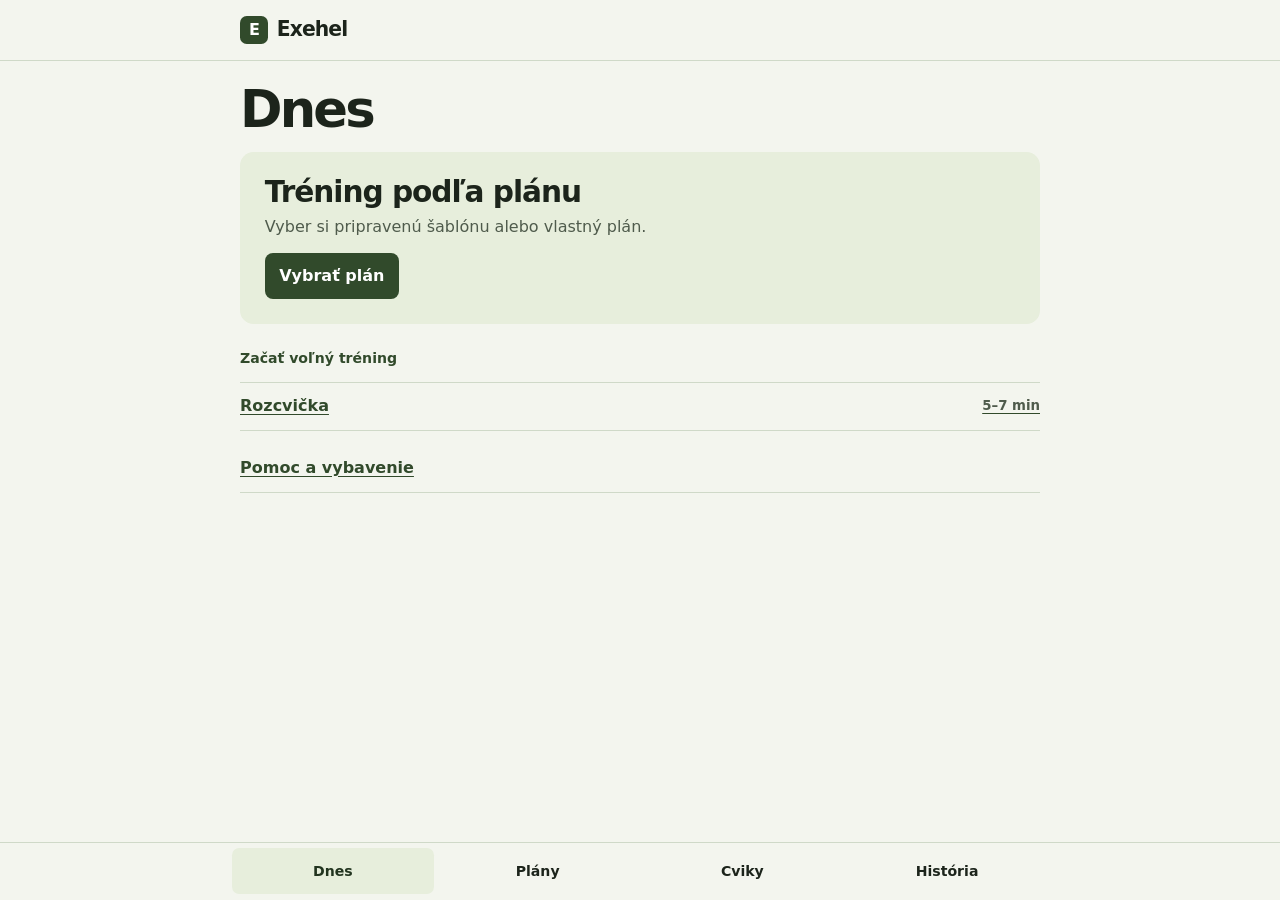
